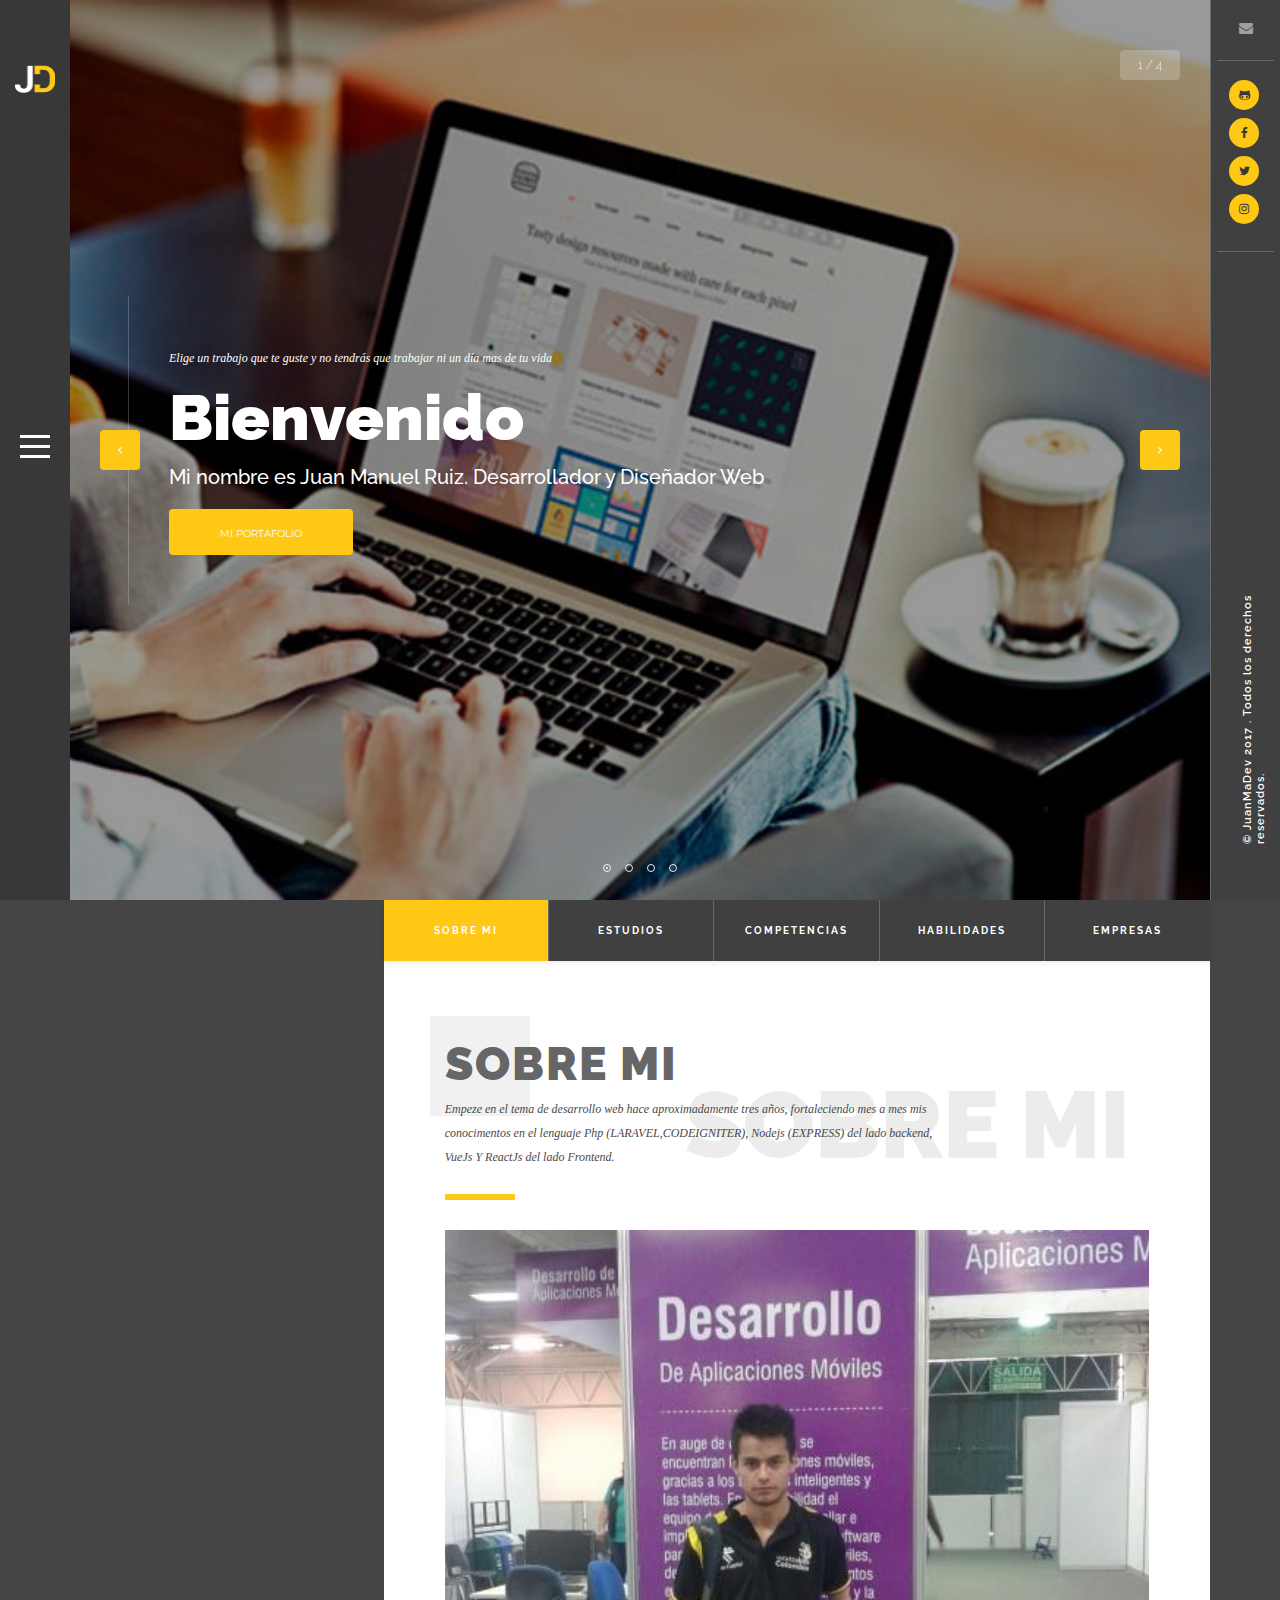
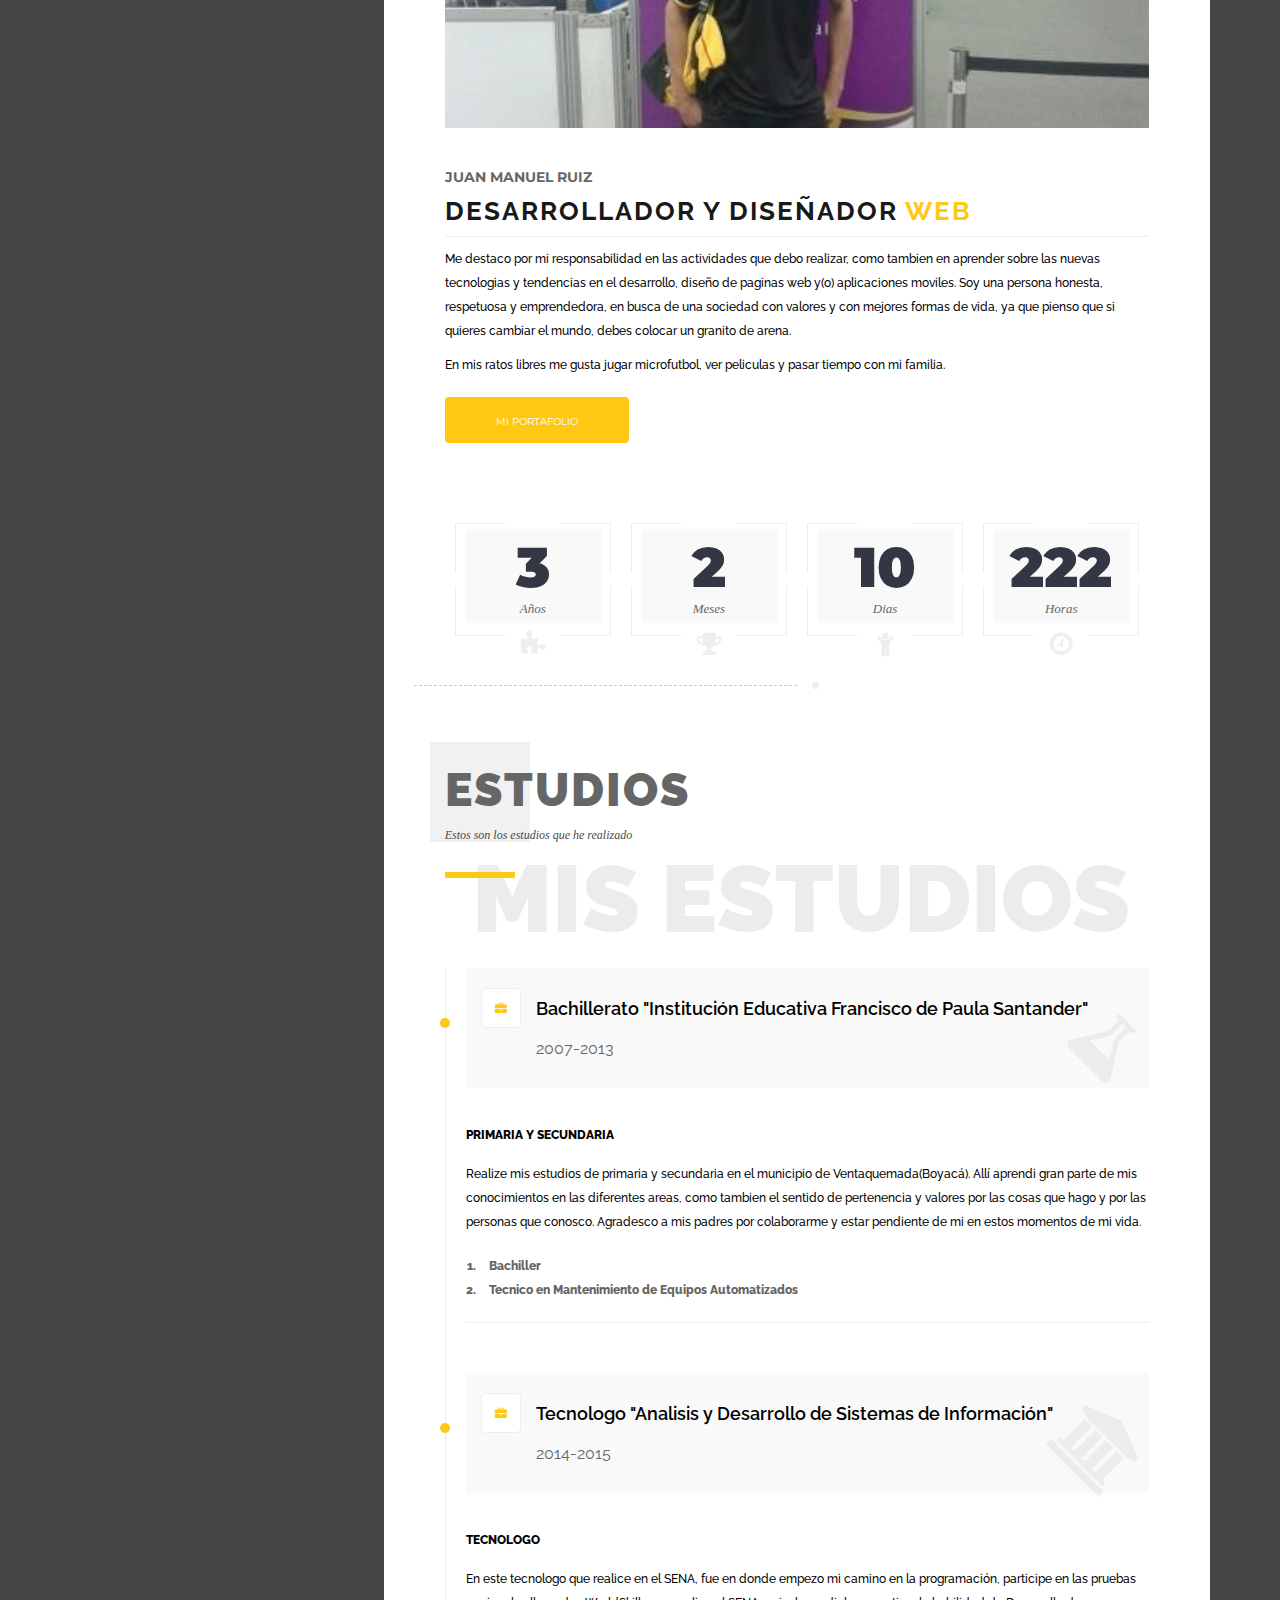
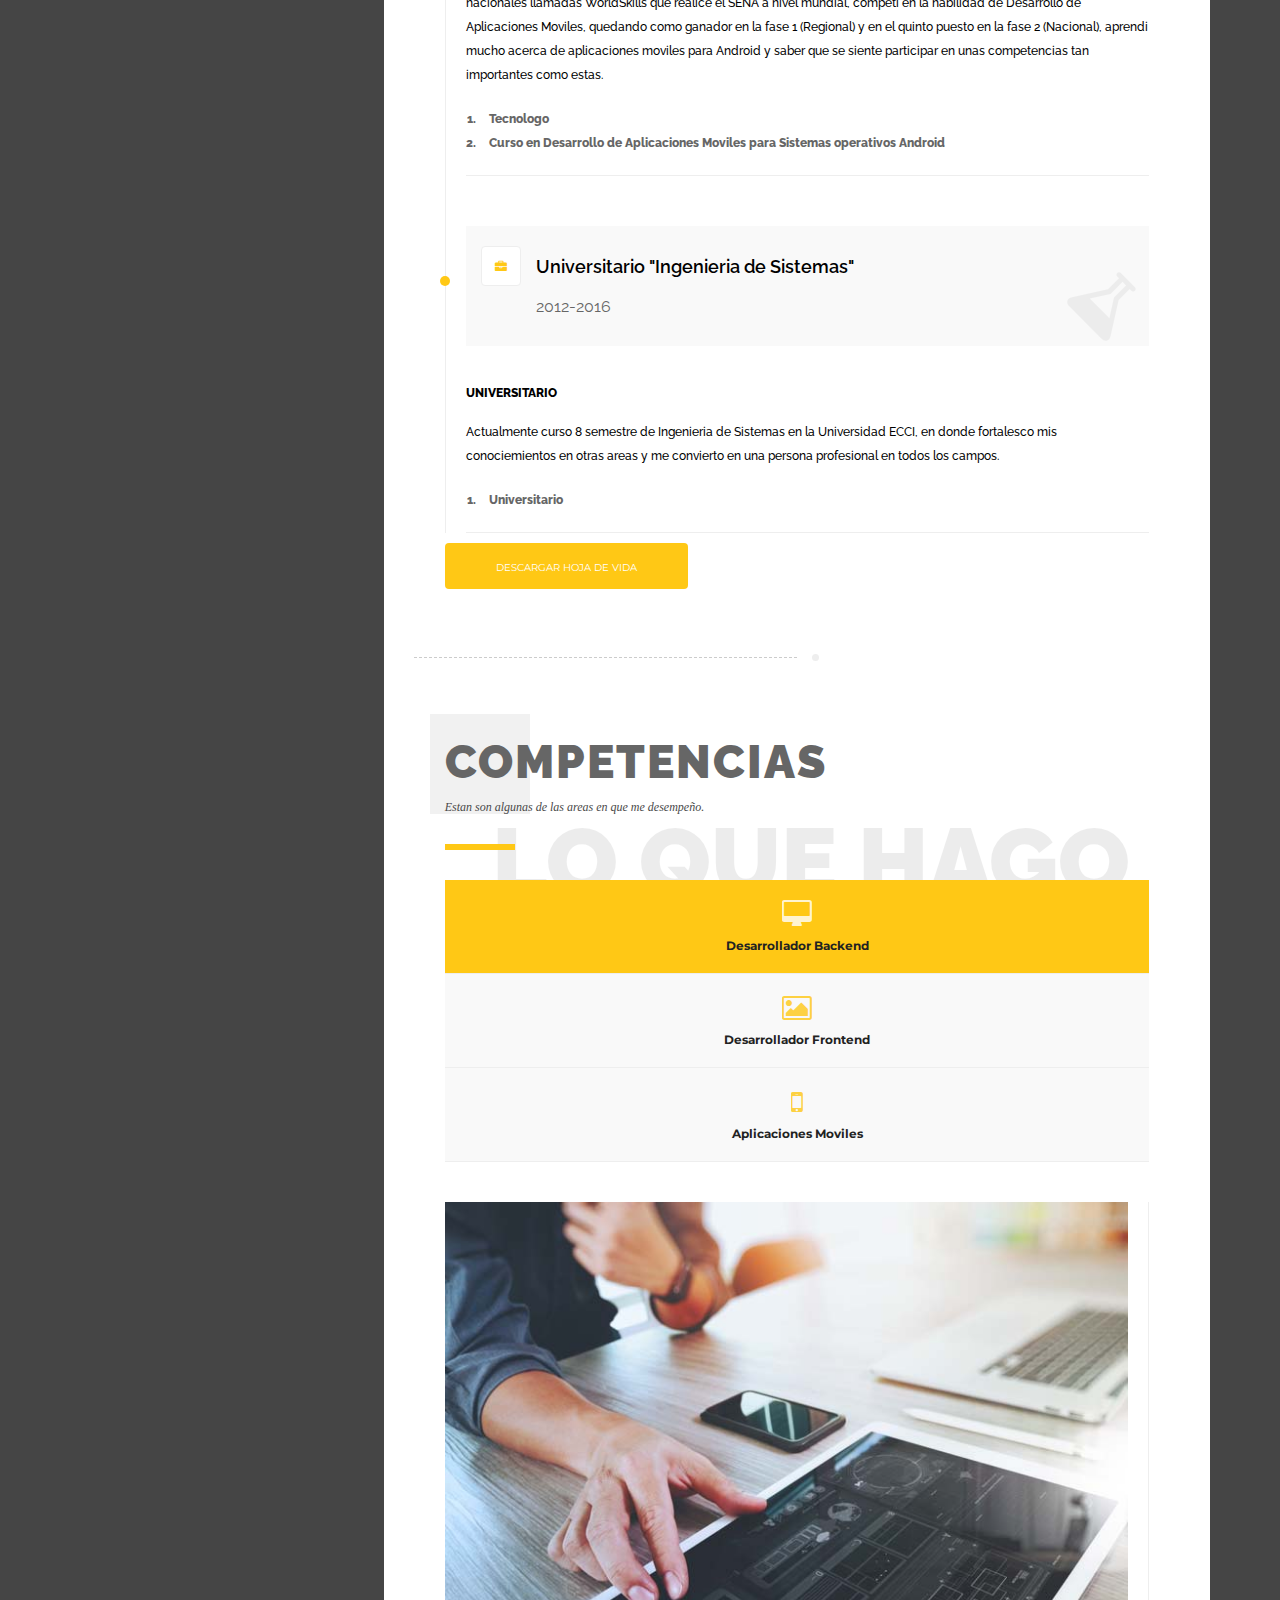
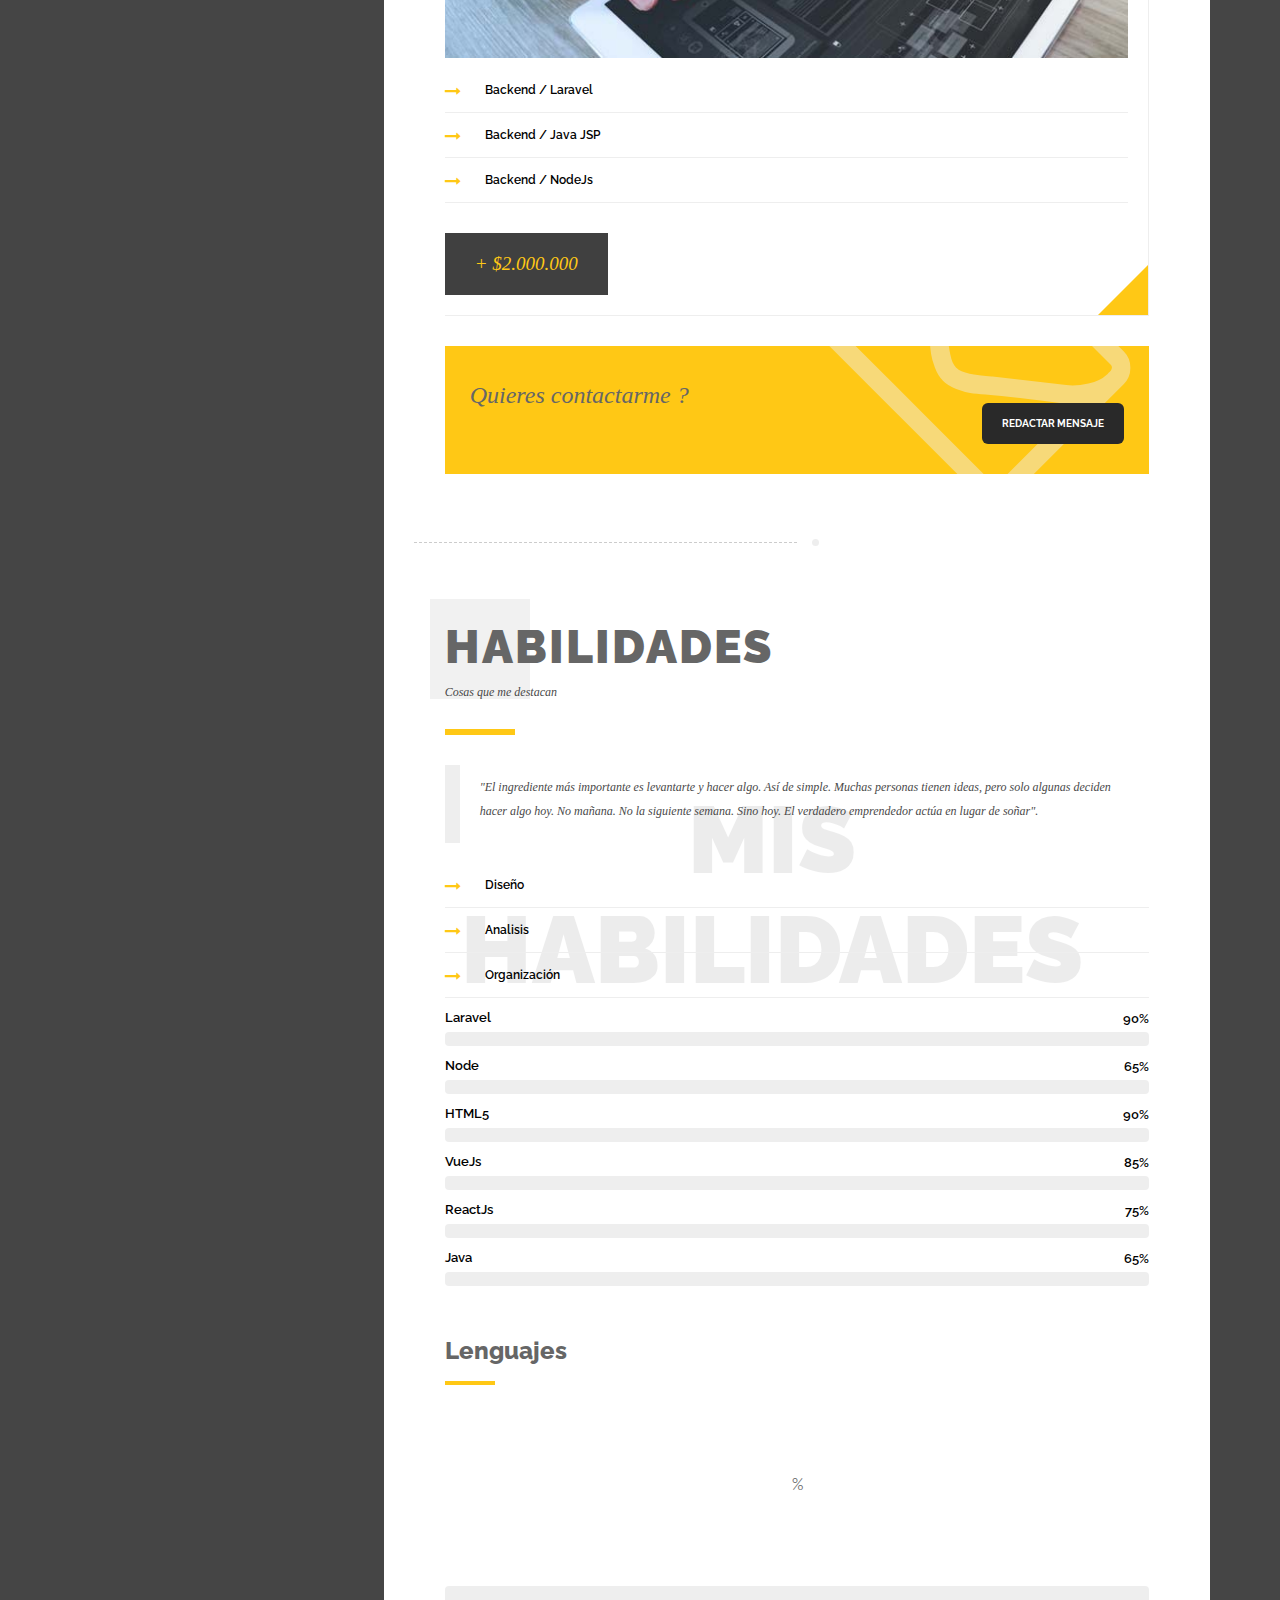
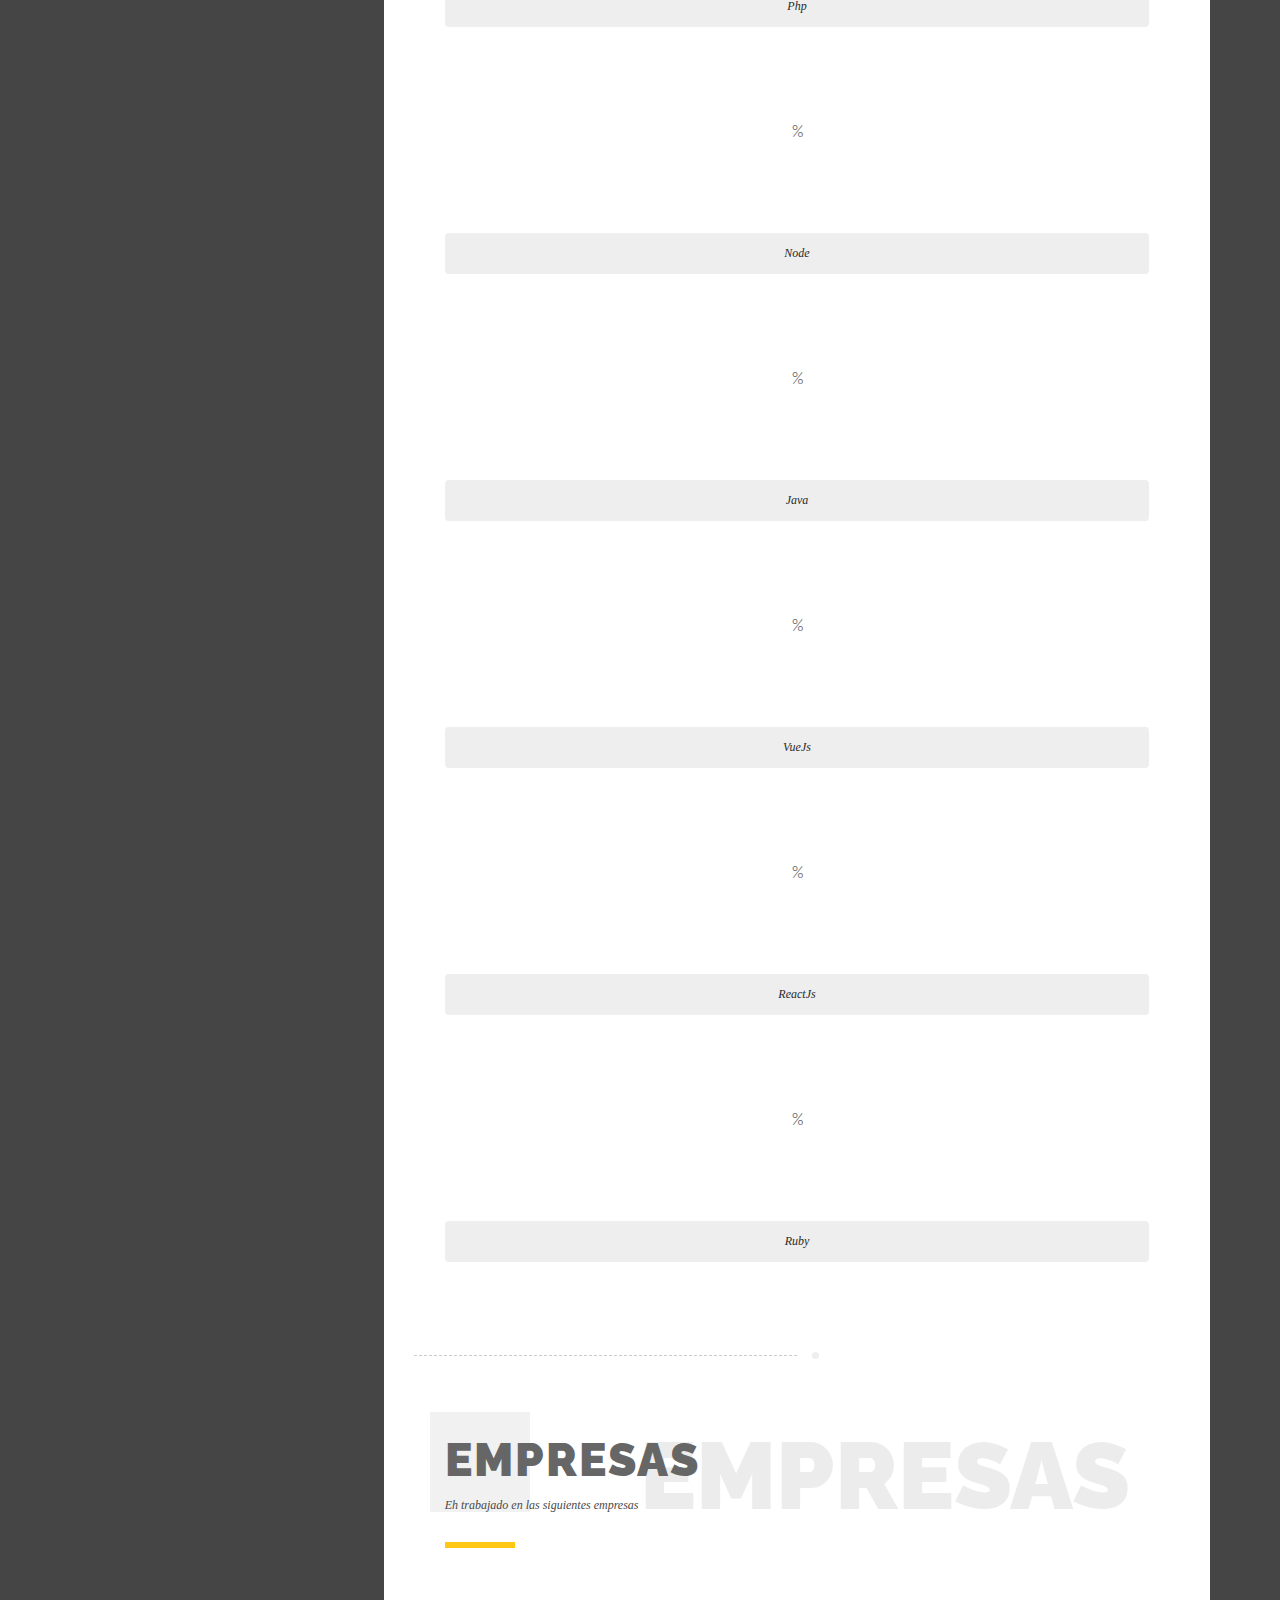
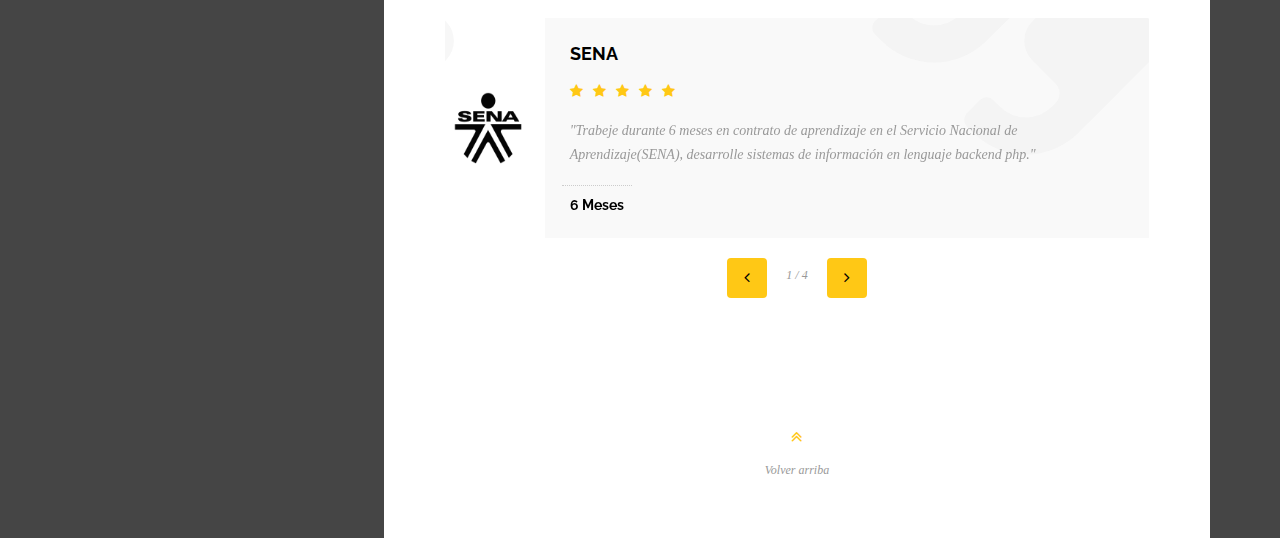
==== index.html @ 74b96220 "projects add" ====
<!DOCTYPE HTML>
<html lang="en">
    <head>
        <meta charset="UTF-8">
        <title>JuanMaDev - Developer Junior</title>
        <meta name="viewport" content="width=device-width, initial-scale=1.0, minimum-scale=1.0, maximum-scale=1.0, user-scalable=no">
        <meta name="robots" content="index, follow"/>
        <meta name="keywords" content=""/>
        <meta name="description" content=""/>
        <!--=============== css  ===============-->
        <link type="text/css" rel="stylesheet" href="css/reset.css">
        <link type="text/css" rel="stylesheet" href="css/plugins.css">
        <link type="text/css" rel="stylesheet" href="css/style.css">
        <link type="text/css" rel="stylesheet" href="css/color.css">
        <link type="text/css" rel="stylesheet" href="css/yourstyle.css">
        <!--=============== favicons ===============-->
        <link rel="shortcut icon" href="images/favicon.ico">
    </head>
    <body>
        <!--================= loader ================-->
        <div class="loader-holder">
            <div class="loader-inner loader-vis">
                <div class="loader"></div>
            </div>
        </div>
        <!--================= loader end ================-->
        <!--================= main start ================-->
        <div id="main">
            <!--================= Header ================-->
            <header class="main-header">
                <a href="index.html" class="logo-holder"><img src="images/icono.png" alt=""></a>
                <!-- info-button -->
                <div class="nav-button" id="open-button">
                    <span class="menu-global menu-top"></span>
                    <span class="menu-global menu-middle"></span>
                    <span class="menu-global menu-bottom"></span>
                </div>
            </header>
            <!-- End header -->
            <!--================= menu ================-->
            <div class="menu-wrap">
                <div class="menu-inner">
                    <!-- menu logo-->
                    <a href="index.html" class="menu-logo"><img src="images/juandev.png" alt=""></a>
                    <!-- menu logo end -->
                    <div class="hid-men-wrap   alt">
                        <div id="hid-men">
                            <ul class="menu">
                                <li><a href="#">Inicio</a></li>
                                <li><a href="portfolio.html">Portafolio</a></li>
                                <li><a href="contact.html">Contactame</a></li>
                            </ul>
                        </div>
                    </div>
                </div>
                <div class="morph-shape" id="morph-shape" data-morph-open="M-7.312,0H15c0,0,66,113.339,66,399.5C81,664.006,15,800,15,800H-7.312V0z;M-7.312,0H100c0,0,0,113.839,0,400c0,264.506,0,400,0,400H-7.312V0z">
                    <svg xmlns="http://www.w3.org/2000/svg" width="100%" height="100%" viewBox="0 0 100 800" preserveAspectRatio="none">
                        <path d="M-7.312,0H0c0,0,0,113.839,0,400c0,264.506,0,400,0,400h-7.312V0z"/>
                    </svg>
                </div>
            </div>
            <!--menu end-->
            <!-- Hero section   -->
            <div class="hero-wrap fl-wrap full-height">
                <!-- hero-wrap-image-slider-holder  end -->
                <div class="hero-slider-holder fl-wrap full-height">
                    <div class="num-holder3"></div>
                    <!-- hero-wrap-image-slider  -->
                    <div class="hero-slider fscs fl-wrap full-height">
                        <!-- item  -->
                        <div class="item fl-wrap full-height">
                            <div class="bg"  data-bg="images/folio/10.jpg"></div>
                            <div class="overlay"></div>
                            <div class="hero-wrap-item left-her alt">
                                <div class="container">
                                    <div class="fl-wrap section-entry">
                                        <p>Elige un trabajo que te guste y no tendrás que trabajar ni un día mas de tu vida</p>
                                        <h2>Bienvenido  </h2>
                                        <h3>Mi nombre es Juan Manuel Ruiz. Desarrollador y Diseñador Web</h3>
                                        <a href="portfolio.html" class="btn hide-icon"  ><i class="fa fa-eye"></i><span>Mi Portafolio</span></a>
                                    </div>
                                </div>
                            </div>
                        </div>
                        <!-- item  end-->
                        <!-- item  -->
                        <div class="item fl-wrap full-height">
                            <div class="bg"  data-bg="images/folio/7.jpg"></div>
                            <div class="overlay"></div>
                            <div class="hero-wrap-item right-her alt">
                                <div class="container">
                                    <div class="fl-wrap section-entry">
                                        <p>Creo honestamente que es mucho mejor fallar en algo que amas que tener éxito en algo que odias</p>
                                        <h2>Desarrollador Backend  </h2>
                                        <h3>Lenguaje PHP</h3>
                                        <a href="portfolio.html" class="btn hide-icon"  ><i class="fa fa-eye"></i><span>My Portfolio</span></a>
                                    </div>
                                </div>
                            </div>
                        </div>
                        <!-- item  end-->
                        <!-- item  -->
                        <div class="item fl-wrap full-height">
                            <div class="bg"  data-bg="images/folio/11.jpg"></div>
                            <div class="overlay"></div>
                            <div class="hero-wrap-item left-her alt">
                                <div class="container">
                                    <div class="fl-wrap section-entry">
                                        <p>Está bien celebrar el éxito pero es más importante prestar atención a las lecciones del fracaso</p>
                                        <h2>Desarrollador Frontend  </h2>
                                        <h3>Css3 , Bootstrap , Materialize , Gulp , JavaScript , AngujarJs</h3>
                                        <a href="portfolio.html" class="btn hide-icon"  ><i class="fa fa-eye"></i><span>My Portfolio</span></a>
                                    </div>
                                </div>
                            </div>
                        </div>
                        <!-- item  end-->
                        <!-- item  -->
                        <div class="item fl-wrap full-height">
                            <div class="bg"  data-bg="images/folio/8.jpg"></div>
                            <div class="overlay"></div>
                            <div class="hero-wrap-item right-her alt">
                                <div class="container">
                                    <div class="fl-wrap section-entry">
                                        <p>Cuando todo parezca ir en tu contra, recuerda que el avión despega contra el viento</p>
                                        <h2>Aplicaciones Moviles  </h2>
                                        <h3>Aplicaciones Nativas para Android</h3>
                                        <a href="portfolio.html" class="btn hide-icon"  ><i class="fa fa-eye"></i><span>My Portfolio</span></a>
                                    </div>
                                </div>
                            </div>
                        </div>
                        <!-- item  end-->
                    </div>
                    <!-- hero-wrap-image-slider  end -->
                    <!--  navigation -->
                    <div class="customNavigation gals">
                        <a class="prev-slide transition"> <i class="fa fa-angle-left"></i></a>
                        <a class="next-slide transition"><i class="fa fa-angle-right"></i></a>
                    </div>
                    <!--  navigation end-->
                </div>
                <!-- hero-wrap-image-slider-holder  end -->
            </div>
            <!-- Hero section   end -->
            <!-- fixed column  -->
            <div class="fixed-column">
                <div class="column-image fl-wrap full-height">
                    <div class="bg bg-scroll" ></div>
                    <div class="overlay"></div>
                </div>
                <div class="bg-title alt"><span></span></div>
                <div class="progress-bar-wrap">
                    <div class="progress-bar"></div>
                </div>
            </div>
            <!-- fixed column  end -->
            <!-- column-wrap  -->
            <div class="column-wrap scroll-content">
                <!--=============== content ===============-->
                <!-- scroll page navigation -->
                <div class="scroll-nav-holder fl-wrap">
                    <nav class="scroll-nav fl-wrap">
                        <ul>
                            <li><a class="scroll-link fbgs" href="#sec2" data-bgscr="images/services/1.jpg" data-bgtex="Sobre "><span>Sobre Mi</span></a></li>
                            <li><a class="scroll-link" href="#sec4" data-bgscr="images/services/2.jpg" data-bgtex="Estudios"><span>Estudios</span></a></li>
                            <li><a class="scroll-link" href="#sec5" data-bgscr="images/services/3.jpg" data-bgtex="Competencias"><span>Competencias</span></a></li>
                            <li><a class="scroll-link" href="#sec6" data-bgscr="images/services/4.jpg" data-bgtex="Habilidades"><span>Habilidades</span></a></li>
                            <li><a class="scroll-link" href="#sec7" data-bgscr="images/folio/13.jpg" data-bgtex="Empresas"><span>Empresas</span></a></li>
                        </ul>
                    </nav>
                </div>
                <!-- scroll page navigation end -->
                <!-- content   -->
                <div class="content">
                    <!-- section-->
                    <section  id="sec2" data-scrollax-parent="true" class="scroll-con-sec   small-pad-sec">
                        <div class="container">
                            <div class="section-title">
                                <h2> Sobre Mi</h2>
                                <p>Empeze en el tema de desarrollo web hace aproximadamente tres años, fortaleciendo mes a mes mis conocimentos
                                    en el lenguaje Php (LARAVEL,CODEIGNITER), Nodejs (EXPRESS) del lado backend, VueJs Y ReactJs del lado Frontend. </p>
                                <div class="clearfix"></div>
                                <span class="bold-separator"></span>
                            </div>
                            <div class="fl-wrap abt-wrap">
                                <div class="row">
                                    <div class="col-md-6">
                                        <div class="box-item vis-det fl-wrap">
                                            <img src="images/juansena.jpg" class="respimg" alt="">
                                            <a data-src="images/juansena.jpg" class="image-popup"><i class="fa fa-search"></i></a>
                                        </div>
                                    </div>
                                    <div class="col-md-6">
                                        <h4 class="text-subtitle">Juan Manuel Ruiz</h4>
                                        <h3 class="text-title">Desarrollador y Diseñador <span>Web</span></h3>
                                        <p>Me destaco por mi responsabilidad en las actividades que debo realizar, como tambien en aprender sobre
                                            las nuevas tecnologias y tendencias en el desarrollo, diseño de paginas web y(o) aplicaciones moviles.
                                            Soy una persona honesta, respetuosa y emprendedora, en busca de una sociedad con valores y con
                                            mejores formas de vida, ya que pienso que si quieres cambiar el mundo, debes colocar un granito de arena.
                                        </p>
                                        <p>  En mis ratos libres me gusta jugar microfutbol, ver peliculas y pasar tiempo con mi familia.</p>
                                        <a href="portfolio.html" class="btn hide-icon"  ><i class="fa fa-eye"></i><span>Mi Portafolio</span></a>
                                    </div>
                                </div>
                            </div>
                        </div>
                        <div class="parallax-title right-pos" data-scrollax="properties: { translateY: '-350px' }">Sobre Mi</div>
                    </section>
                    <!-- section end -->
                    <!-- section facts -->
                    <section class="scroll-con-sec dec-sec">
                        <div class="container">
                            <div class="inline-facts-holder fl-wrap">
                                <!-- inline-facts -->
                                <div class="inline-facts">
                                    <div class="milestone-counter">
                                        <div class="stats animaper">
                                            <div class="num" data-content="3" data-num="3">3</div>
                                        </div>
                                    </div>
                                    <h6>Años</h6>
                                    <i class="fa fa-puzzle-piece" aria-hidden="true"></i>
                                </div>
                                <!-- inline-facts end -->
                                <!-- inline-facts  -->
                                <div class="inline-facts">
                                    <div class="milestone-counter">
                                        <div class="stats animaper">
                                            <div class="num" data-content="2" data-num="2">2</div>
                                        </div>
                                    </div>
                                    <h6>Meses</h6>
                                    <i class="fa fa-trophy" aria-hidden="true"></i>
                                </div>
                                <!-- inline-facts end -->
                                <!-- inline-facts  -->
                                <div class="inline-facts">
                                    <div class="milestone-counter">
                                        <div class="stats animaper">
                                            <div class="num" data-content="10" data-num="10">10</div>
                                        </div>
                                    </div>
                                    <h6>Dias</h6>
                                    <i class="fa fa-child" aria-hidden="true"></i>
                                </div>
                                <!-- inline-facts end -->
                                <!-- inline-facts  -->
                                <div class="inline-facts">
                                    <div class="milestone-counter">
                                        <div class="stats animaper">
                                            <div class="num" data-content="222" data-num="222">222</div>
                                        </div>
                                    </div>
                                    <h6>Horas</h6>
                                    <i class="fa fa-clock-o" aria-hidden="true"></i>
                                </div>
                                <!-- inline-facts end -->
                            </div>
                        </div>
                        <!-- container end  -->
                    </section>
                    <!-- section end -->
                    <!--=============== section resume  ===============-->
                    <section data-scrollax-parent="true"  id="sec4" class="scroll-con-sec dec-sec">
                        <div class="container">
                            <div class="section-title">
                                <h2>Estudios</h2>
                                <p>Estos son los estudios que he realizado</p>
                                <div class="clearfix"></div>
                                <span class="bold-separator"></span>
                            </div>
                            <div class="custom-inner-holder">
                                <!-- 1 -->
                                <div class="custom-inner">
                                    <div class="row">
                                        <div class="col-md-4">
                                            <div class="resum-header workres">
                                                <i class="fa fa-briefcase"></i>
                                                <h3> Bachillerato "Instituci&oacute;n Educativa Francisco de Paula Santander"</h3>
                                                <span>  2007-2013 </span>
                                            </div>
                                        </div>
                                        <div class="col-md-8">
                                            <h4>Primaria y Secundaria</h4>
                                            <p>Realize mis estudios de primaria y secundaria en el municipio de Ventaquemada(Boyac&aacute;). All&iacute; aprendi
                                                gran parte de mis conocimientos en las diferentes areas, como tambien el sentido de pertenencia y valores
                                                por las cosas que hago y por las personas que conosco. Agradesco a mis padres por colaborarme y estar pendiente de mi en estos
                                                momentos de mi vida.</p>
                                            <ul>
                                                <li>Bachiller</li>
                                                <li>Tecnico en Mantenimiento de Equipos Automatizados</li>
                                            </ul>
                                            <span class="custom-inner-dec"></span>
                                        </div>
                                    </div>
                                </div>
                                <!-- 1 -->
                                <!-- 2 -->
                                <div class="custom-inner">
                                    <div class="row">
                                        <div class="col-md-4">
                                            <div class="resum-header educ">
                                                <i class="fa fa-briefcase"></i>
                                                <h3> Tecnologo "Analisis y Desarrollo de Sistemas de Informaci&oacute;n"</h3>
                                                <span>  2014-2015 </span>
                                            </div>
                                        </div>
                                        <div class="col-md-8">
                                            <h4>Tecnologo</h4>
                                            <p>En este tecnologo que realice en el SENA, fue en donde empezo mi camino en la programaci&oacute;n,
                                                participe en las pruebas nacionales llamadas WorldSkills que realice el SENA a nivel mundial,
                                                competi en la habilidad de Desarrollo de Aplicaciones Moviles, quedando como ganador en la fase 1 (Regional)
                                                y en el quinto puesto en la fase 2 (Nacional), aprendi mucho acerca de aplicaciones moviles para Android y saber
                                                que se siente participar en unas competencias tan importantes como estas.
                                                </p>
                                            <ul>
                                                <li>Tecnologo</li>
                                                <li>Curso en Desarrollo de Aplicaciones Moviles para Sistemas operativos Android</li>
                                            </ul>
                                            <span class="custom-inner-dec"></span>
                                        </div>
                                    </div>
                                </div>
                                <!-- 2 end -->
                                <!-- 3 -->
                                <div class="custom-inner">
                                    <div class="row">
                                        <div class="col-md-4">
                                            <div class="resum-header workres">
                                                <i class="fa fa-briefcase"></i>
                                                <h3> Universitario "Ingenieria de Sistemas"</h3>
                                                <span>  2012-2016 </span>
                                            </div>
                                        </div>
                                        <div class="col-md-8">
                                            <h4>Universitario</h4>
                                            <p>Actualmente curso 8 semestre de Ingenieria de Sistemas en la Universidad ECCI, en donde fortalesco mis conociemientos
                                                en otras areas y me convierto en una persona profesional en todos los campos.</p>
                                            <ul>
                                                <li>Universitario</li>
                                            </ul>
                                            <span class="custom-inner-dec"></span>
                                        </div>
                                    </div>
                                </div>
                                <!-- 3 end -->
                            </div>
                            <a href="#" class="btn hide-icon"><i class="fa fa-file-pdf-o"></i><span>Descargar Hoja de Vida</span></a>
                        </div>
                        <div class="parallax-title right-pos" data-scrollax="properties: { translateY: '-350px' }">Mis Estudios</div>
                    </section>
                    <!-- section end -->
                    <!-- section-->
                    <section   id="sec5" data-scrollax-parent="true" class="scroll-con-sec dec-sec">
                        <div class="sec-dec right-rot"></div>
                        <div class="container">
                            <div class="section-title">
                                <h2>Competencias</h2>
                                <p>Estan son algunas de las areas en que me desempe&ntilde;o.</p>
                                <div class="clearfix"></div>
                                <span class="bold-separator"></span>
                            </div>
                            <div class="fl-wrap serv-wrap">
                                <div class="row">
                                    <div class="col-md-3">
                                        <ul class="tabs sl-tabs">
                                            <li class="tab-link current" data-tab="tab-1">
                                                <div class="tb-item">
                                                    <i class="fa fa-desktop"></i>
                                                    <h3> Desarrollador Backend</h3>
                                                </div>
                                            </li>
                                            <li class="tab-link" data-tab="tab-2">
                                                <div class="tb-item">
                                                    <i class="fa fa-picture-o"></i>
                                                    <h3> Desarrollador Frontend</h3>
                                                </div>
                                            </li>
                                            <li class="tab-link" data-tab="tab-3">
                                                <div class="tb-item">
                                                    <i class="fa fa-mobile"></i>
                                                    <h3> Aplicaciones Moviles</h3>
                                                </div>
                                            </li>
                                        </ul>
                                    </div>
                                    <div class="col-md-9">
                                        <!-- tab1 -->
                                        <div id="tab-1" class="tab-content current">
                                            <div class="row">
                                                <div class="col-md-7">
                                                    <div class="box-item vis-det fl-wrap">
                                                        <img src="images/services/4.jpg" class="respimg" alt="">
                                                        <a data-src="images/services/4.jpg" class="image-popup"><i class="fa fa-search"></i></a>
                                                    </div>
                                                </div>
                                                <div class="col-md-5">
                                                    <ul class="dec-list">
                                                        <li> Backend / Laravel</li>
                                                        <li> Backend / Java JSP</li>
                                                        <li> Backend / NodeJs</li>
                                                    </ul>
                                                    <span class="price">+ $2.000.000</span>
                                                </div>
                                            </div>
                                        </div>
                                        <!-- tab1 end -->
                                        <!-- tab2 -->
                                        <div id="tab-2" class="tab-content">
                                            <div class="row">
                                                <div class="col-md-7">
                                                    <div class="box-item vis-det fl-wrap">
                                                        <img src="images/services/2.jpg" class="respimg" alt="">
                                                        <a data-src="images/services/2.jpg" class="image-popup"><i class="fa fa-search"></i></a>
                                                    </div>
                                                </div>
                                                <div class="col-md-5">
                                                    <ul class="dec-list">
                                                        <li>Frontend / Css3</li>
                                                        <li>Frontend / Html5</li>
                                                        <li>Frontend / Bootstrap y Materialize</li>
                                                        <li>Frontend / VueJs , ReactJs, Javascript y jquery</li>
                                                    </ul>
                                                    <span class="price">+ $2.000.000</span>
                                                </div>
                                            </div>
                                        </div>
                                        <!-- tab2 end -->
                                        <!-- tab3-->
                                        <div id="tab-3" class="tab-content">
                                            <div class="row">
                                                <div class="col-md-7">
                                                    <div class="box-item vis-det fl-wrap">
                                                        <img src="images/services/3.jpg" class="respimg" alt="">
                                                        <a data-src="images/services/3.jpg" class="image-popup"><i class="fa fa-search"></i></a>
                                                    </div>
                                                </div>
                                                <div class="col-md-5">
                                                    <ul class="dec-list">
                                                        <li> Aplicaciones Moviles / Android</li>
                                                        <li> Aplicaciones Moviles / React-Native</li>
                                                    </ul>
                                                    <span class="price">+ $2.000.000</span>
                                                </div>
                                            </div>
                                        </div>
                                        <!-- tab3 end -->
                                    </div>
                                </div>
                            </div>
                        </div>
                        <div class="clearfix"></div>
                        <div class="container">
                            <div class="order-wrap fl-wrap color-bg">
                                <div class="row">
                                    <div class="col-md-8">
                                        <h4>Quieres contactarme ?</h4>
                                    </div>
                                    <div class="col-md-4">
                                        <a href="contact.html" class="ord-link">Redactar Mensaje</a>
                                    </div>
                                </div>
                            </div>
                        </div>
                        <div class="parallax-title right-pos" data-scrollax="properties: { translateY: '-350px' }">Lo que hago</div>
                    </section>
                    <!-- section end -->
                    <!-- section-->
                    <section  id="sec6" data-scrollax-parent="true" class="scroll-con-sec  dec-sec">
                        <div class="container">
                            <div class="section-title">
                                <h2>Habilidades</h2>
                                <p>Cosas que me destacan</p>
                                <div class="clearfix"></div>
                                <span class="bold-separator"></span>
                            </div>
                            <div class="skills-wrap">
                                <div class="row">
                                    <div class="col-md-6">
                                        <blockquote>
                                            <p> "El ingrediente m&aacute;s importante es levantarte y hacer algo. As&iacute; de simple.
                                                Muchas personas tienen ideas, pero solo algunas deciden hacer algo hoy.
                                                No ma&ntilde;ana. No la siguiente semana. Sino hoy. El verdadero emprendedor
                                                act&uacute;a en lugar de soñar".   </p>
                                        </blockquote>
                                        <ul class="dec-list">
                                            <li>  Dise&ntilde;o</li>
                                            <li>  Analisis</li>
                                            <li>  Organizaci&oacute;n</li>
                                        </ul>
                                    </div>
                                    <div class="col-md-6">
                                        <div class="fl-wrap">
                                            <div class="skillbar-box animaper">
                                                <!-- skill 1-->
                                                <div class="custom-skillbar-title"><span>Laravel</span></div>
                                                <div class="skill-bar-percent">90%</div>
                                                <div class="skillbar-bg" data-percent="90%">
                                                    <div class="custom-skillbar"></div>
                                                </div>
                                                <!-- skill 2-->
                                                <div class="custom-skillbar-title"><span>Node</span></div>
                                                <div class="skill-bar-percent">65%</div>
                                                <div class="skillbar-bg" data-percent="65%">
                                                    <div class="custom-skillbar"></div>
                                                </div>
                                                <!-- skill 3-->
                                                <div class="custom-skillbar-title"><span>HTML5</span></div>
                                                <div class="skill-bar-percent">90%</div>
                                                <div class="skillbar-bg" data-percent="90%">
                                                    <div class="custom-skillbar"></div>
                                                </div>
                                                <!-- skill 1-->
                                                <div class="custom-skillbar-title"><span>VueJs</span></div>
                                                <div class="skill-bar-percent">85%</div>
                                                <div class="skillbar-bg" data-percent="85%">
                                                    <div class="custom-skillbar"></div>
                                                </div>
                                                <!-- skill 2-->
                                                <div class="custom-skillbar-title"><span>ReactJs</span></div>
                                                <div class="skill-bar-percent">75%</div>
                                                <div class="skillbar-bg" data-percent="75%">
                                                    <div class="custom-skillbar"></div>
                                                </div>
                                                <!-- skill 3-->
                                                <div class="custom-skillbar-title"><span>Java</span></div>
                                                <div class="skill-bar-percent">65%</div>
                                                <div class="skillbar-bg" data-percent="65%">
                                                    <div class="custom-skillbar"></div>
                                                </div>
                                            </div>
                                        </div>
                                    </div>
                                </div>
                            </div>
                            <div class="row">
                                <div class="col-md-2">
                                    <h4 class="bold-title">Lenguajes</h4>
                                </div>
                                <div class="col-md-10">
                                    <div class="piechart-holder animaper">
                                        <div class="row">
                                            <!-- 1  -->
                                            <div class="piechart col-md-4" >
                                                <span class="chart" data-percent="90">
                                                <span class="percent"></span>
                                                </span>
                                                <div class="clearfix"></div>
                                                <div class="skills-description">
                                                    <h4>Php</h4>
                                                </div>
                                            </div>
                                            <!-- 1 end -->
                                            <!-- 2  -->
                                            <div class="piechart col-md-4">
                                                <span class="chart" data-percent="65">
                                                <span class="percent"></span>
                                                </span>
                                                <div class="clearfix"></div>
                                                <div class="skills-description">
                                                    <h4>Node</h4>
                                                </div>
                                            </div>
                                            <!-- 2 end  -->
                                            <!-- 3  -->
                                            <div class="piechart col-md-4">
                                                <span class="chart" data-percent="50">
                                                <span class="percent"></span>
                                                </span>
                                                <div class="clearfix"></div>
                                                <div class="skills-description">
                                                    <h4>Java</h4>
                                                </div>
                                            </div>
                                            <!-- 3  end-->

                                            <!-- 1  -->
                                            <div class="piechart col-md-4" >
                                                <span class="chart" data-percent="90">
                                                <span class="percent"></span>
                                                </span>
                                                <div class="clearfix"></div>
                                                <div class="skills-description">
                                                    <h4>VueJs</h4>
                                                </div>
                                            </div>
                                            <!-- 1 end -->
                                            <!-- 2  -->
                                            <div class="piechart col-md-4">
                                                <span class="chart" data-percent="65">
                                                <span class="percent"></span>
                                                </span>
                                                <div class="clearfix"></div>
                                                <div class="skills-description">
                                                    <h4>ReactJs</h4>
                                                </div>
                                            </div>
                                            <!-- 2 end  -->
                                            <!-- 3  -->
                                            <div class="piechart col-md-4">
                                                <span class="chart" data-percent="50">
                                                <span class="percent"></span>
                                                </span>
                                                <div class="clearfix"></div>
                                                <div class="skills-description">
                                                    <h4>Ruby</h4>
                                                </div>
                                            </div>
                                            <!-- 3  end-->
                                        </div>
                                    </div>
                                </div>
                            </div>
                        </div>
                        <div class="parallax-title right-pos" data-scrollax="properties: { translateY: '-350px' }">Mis Habilidades</div>
                    </section>
                    <!-- section end -->
                    <!-- section  -->
                    <section  id="sec7" data-scrollax-parent="true" class="scroll-con-sec">
                        <div class="container">
                            <div class="section-title">
                                <h2>Empresas</h2>
                                <p>Eh trabajado en las siguientes empresas</p>
                                <div class="clearfix"></div>
                                <span class="bold-separator"></span>
                            </div>
                            <div class="testimonials-slider-holder fl-wrap">
                                <div class="testimonials-slider owl-carousel">
                                    <!-- item-->
                                    <div class="item">
                                        <div class="testi-item">
                                            <div class="testi-image">
                                                <img src="images/logoSena.png" alt="">
                                            </div>
                                            <div class="testi-text fl-wrap">
                                                <h3>SENA</h3>
                                                <ul class="star-rating">
                                                    <li><i class="fa fa-star"></i></li>
                                                    <li><i class="fa fa-star"></i></li>
                                                    <li><i class="fa fa-star"></i></li>
                                                    <li><i class="fa fa-star"></i></li>
                                                    <li><i class="fa fa-star"></i></li>
                                                </ul>
                                                <p> "Trabeje durante 6 meses en contrato de aprendizaje en el
                                                  Servicio Nacional de Aprendizaje(SENA), desarrolle sistemas de
                                                  información en lenguaje backend php."</p>
                                                <a href="#" class="testim-link">6 Meses</a>
                                            </div>
                                        </div>
                                    </div>
                                    <!-- item end-->
                                    <!-- item-->
                                    <div class="item">
                                        <div class="testi-item">
                                            <div class="testi-image">
                                                <img src="images/maxcorp.png" alt="">
                                            </div>
                                            <div class="testi-text fl-wrap">
                                                <h3>Maxcorp</h3>
                                                <ul class="star-rating">
                                                    <li><i class="fa fa-star"></i></li>
                                                    <li><i class="fa fa-star"></i></li>
                                                    <li><i class="fa fa-star"></i></li>
                                                    <li><i class="fa fa-star"></i></li>
                                                    <li><i class="fa fa-star"></i></li>
                                                </ul>
                                                <p> "Trabaje 12 meses en esta empresa de publicidad web, en donde
                                                    recibi grandes aportes en mi vida laboral y profesional,
                                                    desarrollo de paginas web en Laravel(Php) y VueJs(frontend). "</p>
                                                <a href="#" class="testim-link">12 Meses</a>
                                            </div>
                                        </div>
                                    </div>
                                    <!-- item end-->
                                    <!-- item-->
                                    <div class="item">
                                        <div class="testi-item">
                                            <div class="testi-image">
                                                <img src="images/ekoomedia.png" alt="">
                                            </div>
                                            <div class="testi-text fl-wrap">
                                                <h3>Ekoomedia</h3>
                                                <ul class="star-rating">
                                                    <li><i class="fa fa-star"></i></li>
                                                    <li><i class="fa fa-star"></i></li>
                                                    <li><i class="fa fa-star"></i></li>
                                                    <li><i class="fa fa-star"></i></li>
                                                    <li><i class="fa fa-star"></i></li>
                                                </ul>
                                                <p> "Trabaje 3 meses en esta empresa de arquitectura, desarrollo
                                                  de paginas web en reactJs(frontend). "</p>
                                                <a href="#" class="testim-link">Actualmente 10 meses</a>
                                            </div>
                                        </div>
                                    </div>
                                    <!-- item end-->
                                    <!-- item-->
                                    <div class="item">
                                        <div class="testi-item">
                                            <div class="testi-image">
                                                <img src="images/guarumo.png" alt="">
                                            </div>
                                            <div class="testi-text fl-wrap">
                                                <h3>Guarumo</h3>
                                                <ul class="star-rating">
                                                    <li><i class="fa fa-star"></i></li>
                                                    <li><i class="fa fa-star"></i></li>
                                                    <li><i class="fa fa-star"></i></li>
                                                    <li><i class="fa fa-star"></i></li>
                                                    <li><i class="fa fa-star"></i></li>
                                                </ul>
                                                <p> "Trabajo actualmente en esta empresa de
                                                  desarrollo web, desarrollo
                                                  de paginas web en Codeigniter(Php). "</p>
                                                <a href="#" class="testim-link">Actualmente 3 meses</a>
                                            </div>
                                        </div>
                                    </div>
                                    <!-- item end-->
                                </div>
                                <div class="customNavigation">
                                    <a class="next-slide transition"><i class="fa fa-angle-right"></i></a>
                                    <a class="prev-slide transition"><i class="fa fa-angle-left"></i></a>
                                </div>
                                <div class="teti-counter"></div>
                            </div>
                        </div>
                        <!-- parallax-title-->
                        <div class="parallax-title right-pos" data-scrollax="properties: { translateY: '-350px' }">Empresas</div>
                        <!-- parallax-title end -->
                    </section>
                    <!-- section  end-->
                    <!--  to top  -->
                    <div class="small-sec fl-wrap">
                        <div class="to-top-wrap"><a class="to-top" href="#"> <i class="fa fa-angle-double-up"></i> Volver arriba</a></div>
                    </div>
                    <!-- to top end-->
                </div>
                <!-- content end -->
            </div>
            <!-- column-wrap end -->
            <!-- arrow nav -->
            <div class="arrowpagenav"></div>
            <!-- arrow nav end-->
            <!-- footer-->
            <footer class="main-footer">
                <a href="contact.html" class="mail-link"><i class="fa fa-envelope" aria-hidden="true"></i></a>
                <!-- header-social-->
                <div class="footer-social">
                    <ul >
                        <li><a href="https://www.github.com/JuanMa12" target="_blank" ><i class="fa fa-github-alt"></i></a></li>
                        <li><a href="https://www.facebook.com/juanmanuel.ruizruiz.52" target="_blank" ><i class="fa fa-facebook"></i></a></li>
                        <li><a href="https://twitter.com/JuanMaRuiz1204" target="_blank"><i class="fa fa-twitter"></i></a></li>
                        <li><a href="https://www.instagram.com/juanmaruiz12" target="_blank" ><i class="fa fa-instagram"></i></a></li>
                    </ul>
                </div>
                <!-- header-social end-->
                <div class="copyright">&#169; JuanMaDev 2017 .  Todos los derechos reservados.</div>
            </footer>
            <!-- footer end -->
            <!-- Share container  -->
            <div class="share-container  isShare"  data-share="['facebook','pinterest','googleplus','twitter','linkedin']"></div>
            <!-- Share container  end-->
        </div>

        <!-- Main end -->
        <!--=============== scripts  ===============-->
        <script type="text/javascript" src="js/jquery.min.js"></script>
        <script type="text/javascript" src="js/plugins.js"></script>
        <script type="text/javascript" src="js/scripts.js"></script>
    </body>
</html>
---- css/style.css ----
@charset "utf-8";
/*======================================
 [ -Main Stylesheet-
  Theme: Cooper
  Version: 1.0
  Last change: 12/11/2016 ]
  	+++Fonts +++
	++++Typography ++++
	++++General Styles++++
	++++Loader ++++
	++++Content Styles ++++
	++++Fixed-column++++
	++++Button++++
	++++Header++++
	++++Footer+++++
	++++Scroll nav +++++
	++++Section++++
	++++Home++++
	++++404++++
	++++Facts++++
	++++Resume ++++
	++++Services ++++
	++++Order++++
	++++Skills++++
	++++Testimonials++++
	++++Porfolio++++
	++++Video++++
	++++Contacts++++
	++++Map++++
	++++Blog++++
	++++Share++++
	++++Responsive++++
/*-------------Fonts---------------------------------------*/
@import url('https://fonts.googleapis.com/css?family=Montserrat:400,700|Raleway:300,400,500,600,700,700i,800,900&subset=latin-ext');
/*-------------General Style---------------------------------------*/
html{
	overflow-x:hidden !important;
	overflow-y:scroll !important;
	height:100%;
}
body{
	margin: 0;
	padding: 0;
	font-weight: 400;
	font-size: 12px;
	height:100%;
	text-align:center;
	background:#454545;
	color:#000;
	font-family: 'Raleway', sans-serif;
}
@-o-viewport {width: device-width;}
@-ms-viewport {width: device-width;}
@viewport {width: device-width;}
/*--------------Typography--------------------------------------*/
p {
    text-align: left;
    font-size: 12px;
    line-height: 24px;
    padding-bottom: 10px;
	font-weight:500;
}
blockquote {
	float:left;
	padding: 10px 20px;
	margin: 0 0 20px;
	font-size: 17.5px;
	border-left: 15px solid #eee;
}
blockquote p {
	font-family: Georgia, "Times New Roman", Times, serif;
	font-style:italic;
	color:#494949;
}
.text-subtitle {
	float:left;
	width:100%;
	position:relative;
	font-size:14px;
	font-weight:bold;
	font-family: 'Montserrat', sans-serif;
	text-transform:uppercase;
	color:#666;
	padding-bottom:10px;
	text-align:left;
}
.text-title {
	float:left;
	width:100%;
	position:relative;
	font-size:26px;
	font-weight:bold;
	letter-spacing:2px;
	color:#191919;
	text-transform:uppercase;
	text-align:left;
	padding-bottom:10px;
	border-bottom:1px solid #eee;
	margin-bottom:10px;
}
/*------ loader-------------------------------------------------*/
.loader-holder {
	 position:fixed;
	 width:50px;
	 height:50px;
	 top:50%;
	 left:50%;
	 margin-top:-20px;
	 margin-left:-20px;
	 z-index:150;
}
.loader-inner {
	top:0;
	left:0;
	position:absolute;
  	width: 50px;
  	height: 50px;
  	z-index:20;
	-webkit-transition: all 0.4s  ease-in-out;
	-moz-transition: all 0.4s ease-in-out;
	-o-transition: all 0.4s ease-in-out;
	-ms-transition: all 0.4s   ease-in-out;
	transition: all 0.4s  ease-in-out;
}
.loader {
	float:left;
	width: 50px;
	height: 50px;
	border-left:10px solid #404040;
	-webkit-animation: load8 1.1s infinite linear;
	animation: load8 1.1s infinite linear;
}
.loader , .loader:after {
	border-radius: 50%;
	width: 40px;
	height: 40px;
}
@-webkit-keyframes load8 {
  0% {
    -webkit-transform: rotate(0deg);
    transform: rotate(0deg);
  }
  100% {
    -webkit-transform: rotate(360deg);
    transform: rotate(360deg);
  }
}
@keyframes load8 {
  0% {
    -webkit-transform: rotate(0deg);
    transform: rotate(0deg);
  }
  100% {
    -webkit-transform: rotate(360deg);
    transform: rotate(360deg);
  }
}
/* ---------Content Styles--------------------------------------*/
#main{
	height:100%;
	width:100%;
	position:absolute;
	top:0;
	left:0;
	z-index:2;
	opacity:0;
}
.container{
	max-width: 1024px;
	width:92%;
	margin:0 auto;
	position: relative;
	z-index:5;
}
#wrapper {
	float:left;
	width:100%;
	position:relative;
	background:#fff;
}
.content {
	width:100%;
	position:relative;
	z-index:4;
	float:left;
	padding:0 30px;
	background:#fff;
}
.content.fscon {
	padding:0 70px;
}
.column-wrap {
	float:right;
	width:70%;
	position:relative;
	padding-right:70px;
}
.column-wrap #wrapper {
	padding:0 30px 60px 30px;
}
.fl-wrap {
	float:left;
	width:100%;
	position:relative;
}
.no-bg {
	background:none;
}
.full-height {
	height:100%;
}
.full-width-wrap {
	width:100%;
}
.bg {
	position:absolute;
	top:0;
	left:0;
	width:100%;
	height:100%;
	background-size: cover;
	background-attachment: scroll  ;
	background-position: center  ;
	background-repeat:repeat;
	background-origin: content-box;
}
.bg.par-elem {
	height:150%;
	top:-15%;
}
.full-height-parallax {
	position: absolute;
	top:0;
	left:0;
	width:100%;
	height:100%;
	overflow:hidden;
	z-index:2;
}
.respimg {
	width:100%;
	height:auto;
}
.overlay {
	position:absolute;
	top:0;
	left:0;
	width:100%;
	height:100%;
	background:#000;
	opacity:0.2;
}
.hero-wrap {
	position:relative;
	width:100%;
	overflow:hidden;
	height:100%;
	z-index:10;
}
.parallax-title {
	position:absolute;
	top:10%;
	z-index:1;
	font-size:94px;
	color:#000;
	opacity:0.07;
	text-transform:uppercase;
	font-weight:900;
}
.parallax-title.left-pos {
	left:0;
}
.parallax-title.right-pos {
	right:50px;
}
.no-padding {
	padding:0 !important;
}
.dec-list {
	float:left;
	width:100%;
}
.dec-list li {
	float:left;
	width:100%;
	text-align:left;
	position:relative;
	padding:15px 0 15px 40px;
	font-size:12px;
	border-bottom:1px solid #eee;
	font-weight:600;
}
.dec-list li span {
	color:#666;
}
.dec-list li:before {
    font-family: FontAwesome;
    font-style: normal;
    font-weight: normal;
    text-decoration: inherit;
	content: "\f178";
	position:absolute;
	top:15px;
	font-size:16px;
	left:0;
}
.cts-dot {
	display:none;
}
/*------ Fixed-column ------------------------------------------------*/
.fixed-column {
	position:fixed;
	top:0;
	left:0;
	width:30%;
	height:100%;
	padding-left:70px;
	z-index:4;
	-webkit-transform: translate3d(0,0,0);
	overflow:hidden;
}
.progress-bar-wrap {
	position:absolute;
	top:20px;
	left:100px;
	right:30px;
	height:20px;
	z-index:20;
}
.progress-bar-wrap:before {
	content:'';
	position:absolute;
	top:50%;
	left:0;
	width:100%;
	height:1px;
	background:rgba(255,255,255,0.51);
	z-index:1;
}
.progress-bar {
    position:    relative;
    height:      5px;
    width:       0%;
	border-radius:3px;
	z-index:2;
	top:8px;
}
.bg-title {
	position:absolute;
	bottom:-15%;
	left:45%;
	font-size:94px;
	width:100%;
	min-height:300px;
	text-transform:uppercase;
	font-weight:900;
	 -webkit-transform: rotate(-90deg);
    -moz-transform: rotate(-90deg);
    -o-transform: rotate(-90deg);
    -ms-transform: rotate(-90deg);
    transform: rotate(-90deg);
    -webkit-transform-origin: left top;
    -ms-transform-origin: left top;
    -moz-transform-origin: left top;
    -o-transform-origin: left top;
    transform-origin: left top;
	color:#fff
}
.column-image {
	-webkit-transition:all 600ms  ;
	transition:all 600ms  ;
}
.scrbg {
	opacity:0;
}
.mr-top {
	margin-top:30px !important;
}
/* ---------Button--------------------------------------*/
.btn{
	float:left;
	margin-top:10px;
	font-size: 14px;
	color: #fff;
	margin-right:10px ;
	text-align: center;
	width: auto;
	letter-spacing: normal;
	position: relative;
	-moz-background-clip: padding;
    -webkit-background-clip: padding-box;
    background-clip: padding-box;
    vertical-align: middle;
    max-width: 100%;
    overflow: hidden;
	background:#FFD600;
    outline: none;
	padding: 15px 18px;
    display: inline-block;
	border-radius:4px;
}
.btn i{
	padding-right: 10px;
	font-size: 15px;
	background:#414146;
	padding: 14px 20px;
	position: absolute;
	top: -2px;
	left: 0;
	-webkit-transition: all 200ms linear;
    -moz-transition: all 200ms linear;
    -o-transition: all 200ms linear;
    -ms-transition: all 200ms linear;
    transition: all 200ms linear;
}
.btn.hide-icon span {
	padding: 0 33px;
	-webkit-transition: all 500ms linear;
    -moz-transition: all 500ms linear;
    -o-transition: all 500ms linear;
    -ms-transition: all 500ms linear;
    transition: all 500ms linear;
	font-family: 'Montserrat', sans-serif;
	font-size:10px;
	text-transform:uppercase;
}
.btn.hide-icon i {
	padding: 11px 20px 10px;
	left: -60px;
	height: 100%;
	line-height: 25px;
	display: inline-block;
	position: absolute;
	color:#fff !important;
	top: 0;
}
.btn.hide-icon:hover i{
	left: 0;
}
.btn.hide-icon:hover span {
	padding-left: 59px;
	padding-right: 11px;
}
/*------ Header  ------------------------------------------------*/
header.main-header {
	position:fixed;
	width:70px;
	height:100%;
	background:#383838;
	z-index:20;
	top:0;
	left:0;
	-webkit-transform: translate3d(0,0,0);
}
.logo-holder {
	position:absolute;
	top:60px;
	left:15px;
	width:40px;
}
.logo-holder img {
	width:40px;
	height:auto;
	float:left
}
.nav-button {
    position: absolute;
    width: 30px;
    height: 30px;
    margin-top:-15px;
    top:50%;
    left:20px;
    z-index:10;
    cursor:pointer;
}
.nav-button:after {
	content:"Menu";
	position:absolute;
	top:-36px;
	left:-2px;
	font-family: Georgia, "Times New Roman", Times, serif;
	float:left;
	text-align:center;
	font-style:italic;
	color:#fff;
	opacity:0;
	visibility:hidden;
	-webkit-transition: all 300ms linear;
    -moz-transition: all 300ms linear;
    -o-transition: all 300ms linear;
    -ms-transition: all 300ms linear;
    transition: all 300ms linear;
}
.nav-button:hover:after {
	visibility:visible;
	top:-26px;
	opacity:1;
}
.menu-global {
    backface-visibility: hidden;
    position: absolute;
    left: 0;
    border-top: 3px solid #fff;
    width: 100%;
    transition: 0.55s;
}
.menu-top {
    top: 0;
}
.menu-middle {
    top: 10px;
}
.menu-bottom {
    top: 20px;
}
.menu-top-click {
    backface-visibility: hidden;
    top: 10px;
    transform: rotate(45deg);
    transition: 0.55s 0.5s;
}
.menu-middle-click {
    opacity: 0;
}
.menu-bottom-click {
    backface-visibility: hidden;
    top: 10px;
    transform: rotate(-405deg);
    transition: 0.55s 0.5s;
}
.hid-men-wrap {
	width:100%;
	left:0;
	position: absolute;
	top:55%;
	overflow:hidden;
}
.sliding-menu ul {
	margin: 0;
	float: left;
	width:100%;
	overflow:hidden;
}
.sliding-menu li {
	margin: 0;
	position:relative;
	float:left;
	width:100%;
 	border-bottom:1px solid rgba(255,255,255,0.18);
}
.sliding-menu li:first-child {
	border-top:1px solid rgba(255,255,255,0.11);
}
.sliding-menu a {
	float:left;
	width:100%;
	padding:12px 5px;
	position:relative;
	font-weight: 700;
	font-size: 11px;
	text-transform: uppercase;
	letter-spacing:2px;
	color: #fff;
	line-height:20px;
}
.menu-wrap {
	position: fixed;
	z-index: 19;
	width: 370px;
	top:0;
	bottom:0;
	font-size: 1.15em;
	padding-left:10px;
	-webkit-transform: translate3d(-320px,0,0);
	transform: translate3d(-320px,0,0);
	-webkit-transition: -webkit-transform 0.4s;
	transition: transform 0.4s;
}
.menu-inner:before {
	content:'';
	position:absolute;
	bottom:20px;
	left:35px;
	right:15px;
	height:1px;
}
.menu {
	position: relative;
	z-index: 1000;
}
.menu-inner   {
	opacity: 0;
	-webkit-transform: translate3d(-160px,0,0);
	transform: translate3d(-160px,0,0);
	-webkit-transition: opacity 0s 0.3s, -webkit-transform 0s 0.3s;
	transition: opacity 0s 0.3s, transform 0s 0.3s;
	-webkit-transition-timing-function: cubic-bezier(.17,.67,.1,1.27);
	transition-timing-function: cubic-bezier(.17,.67,.1,1.27);
}
.morph-shape {
	position: absolute;
	width: 100%;
	height: 100%;
	top: 0;
	right: 0;
	fill:rgba(0,0,0,0.71);
}
.menu-inner {
	float:left;
	width:100%;
	height:100%;
	position:relative;
	z-index: 1000;
}
.menu-logo {
	position:absolute;
	top:45px;
	left:0;
	width:100%;
}
.menu-logo img {
	width:150px;
	height:auto;
	margin:0 auto;
}
.show-menu .menu-wrap {
	-webkit-transition-delay: 0s;
	transition-delay: 0s;
}
.show-menu .menu-wrap,
.show-menu .menu-inner ,
.show-menu .morph-shape  {
	-webkit-transform: translate3d(20px,0,0);
	transform: translate3d(20px,0,0);
}
.show-menu .menu-inner  {
	opacity: 1;
	-webkit-transition: opacity 0.3s, -webkit-transform 0.3s;
	transition: opacity 0.3s, transform 0.3s;
	-webkit-transition-delay: 0.4s;
	transition-delay: 0.4s;
}
/*------ Footer ------------------------------------------------*/
.footer-social {
	position:absolute;
	top:80px;
	width:100%;
	z-index:2;
	left:0;
}
.footer-social:before , .footer-social:after {
	content:'';
	position:absolute;
	left:6px;
	right:6px;
	height:1px;
	background:rgba(255,255,255,0.21);
}
.footer-social:before {
	top:-20px;
}
.footer-social:after {
	bottom:-20px;
}
.footer-social li {
	float:left;
	width:100%;
	margin-bottom:8px;
}
.footer-social li a {
	width:30px;
	margin-left:18px;
	height:30px;
	float:left;
	line-height:30px;
	border-radius:100%;
	color:#383838;
	background:#f2f2f2;
	-webkit-transition:all 400ms cubic-bezier(0.215,.61,.355,1);
	-moz-transition:all 400ms cubic-bezier(0.215,.61,.355,1);
	-o-transition:all 400ms cubic-bezier(0.215,.61,.355,1);
	transition:all 400ms cubic-bezier(0.215,.61,.355,1);

}
.footer-social li a:hover {
	-moz-box-shadow: 0 0 50px -2px #999;
	-webkit-box-shadow: 0 0 50px -2px #999;
	box-shadow: 0 0 50px -2px #999;
}
.main-footer {
	position:fixed;
	width:70px;
	height:100%;
	background:#404040;
	border-left:1px solid rgba(255,255,255,0.21);

	z-index:120;
	top:0;
	right:0;
	-webkit-transform: translate3d(0,0,0);
}
 .copyright {
	position:absolute;
	bottom:30px;
	left:30px;
	width:250px;
	text-align:left;
	color:#fff;
	font-size:11px;
	font-weight:600;
	letter-spacing:1px;
     -webkit-transform: rotate(-90deg);
    -moz-transform: rotate(-90deg);
    -o-transform: rotate(-90deg);
    -ms-transform: rotate(-90deg);
    transform: rotate(-90deg);
    -webkit-transform-origin: left top;
    -ms-transform-origin: left top;
    -moz-transform-origin: left top;
    -o-transform-origin: left top;
    transform-origin: left top;
}
.mail-link {
	position:absolute;
	top:20px;
	width:100%;
	left:0;
	font-size:14px;
	color: rgba(255,255,255,0.51);
	-webkit-transition: all 500ms linear;
    -moz-transition: all 500ms linear;
    -o-transition: all 500ms linear;
    -ms-transition: all 500ms linear;
    transition: all 500ms linear;
}
/*------ Scroll nav------------------------------------------------*/
.arrowpagenav {
	position:fixed;
	top:50%;
	left:30%;
	width:40px;
	height:110px;
	background:#404040;
	z-index:4;
	margin:-55px 0 0 -20px;
	border-radius:26px;
}
.arrowpagenav:before {
	content:'';
	position:absolute;
	top:50%;
	left:10px;
	right:10px;
	height:1px;
	border-top:1px solid rgba(255,255,255,0.21);
}
.arrowpagenav a  {
	width:40px;
	height:40px;
	margin-top:10px;
	float:left;
	line-height:40px;
	font-size:16px;
	color:#fff;
	position:relative;
}
.arrowpagenav a:before {
    font-family: FontAwesome;
    font-style: normal;
    font-weight: normal;
    text-decoration: inherit;
	position:absolute;
	color:#fff;
	top:0;
	font-size:16px;
	left:0;
	line-height:40px;
	width:40px;
	height:40px;
}
.arrowpagenav a.cts-down:before {
	content: "\f107";
}
.arrowpagenav a.cts-up:before {
	content: "\f106";
}
.small-pad-sec {
	padding-bottom:10px;
}
.small-sec {
	padding:30px 0;
}
.bold-separator {
	width:70px;
	height:6px;
	background:#000;
	float:left;
	margin-top:15px;
}
.scroll-nav-holder{
	box-shadow: 0 2px 6px rgba(0, 0, 0, 0.08);
	background: #404040;
	float:left;
	width:100%;
	position:relative;
	z-index:6;
	-webkit-transform: translate3d(0,0,0);
}
.scroll-nav ul {
	float:left;
	width:100%;
}
.scroll-nav li {
	float:left;
	border-right:1px solid  rgba(255,255,255,0.21);
	box-sizing:border-box;
	overflow:hidden;
	background:#404040;
}
.scroll-nav li:last-child {
	border-right:none;
}
.scroll-nav li a {
	font-weight:700;
	font-size:10px;
	position:relative;
	float:left;
	width:100%;
	padding:25px 0;
	color:#fff;
	text-transform:uppercase;
	letter-spacing:2px;
}
.scroll-nav a.external {
	 background: #585858;
}
.scroll-nav li a span {
	position:relative;
	z-index:2;
	-webkit-transition: all 500ms linear;
    -moz-transition: all 500ms linear;
    -o-transition: all 500ms linear;
    -ms-transition: all 500ms linear;
    transition: all 500ms linear;
}
.scroll-nav li a:hover span {
	opacity:0.5;
}
.scroll-nav li a:before  , .scroll-nav li a:after {
	content:'';
	position:absolute;
	height:0;
	width:50%;
	opacity:0;
	z-index:1;
	-webkit-transition: all 0.7s ease-in-out;
	transition: all 0.7s ease-in-out;
}
.scroll-nav li a:before {
 	top:0;
	left:0;
}
.scroll-nav li a:after {
	bottom:0;
	right:0;
}
.scroll-nav li a.act-link:before , .scroll-nav li a.act-link:after  {
	height:100%;
	opacity:1;
}
/*------ section-------------------------------------------------*/
section {
	float:left;
	width:100%;
	position:relative;
	padding:70px 0;
}
section.dec-sec:before {
	content:'';
	position:absolute;
	bottom:0;
	left:0;
	width:50%;
	height:1px;
	border-top:1px dashed #ccc;
}
section.dec-sec:after {
	content:'';
	position:absolute;
	bottom:0;
	left:50%;
	width:7px;
	height:7px;
	border-radius:100%;
	background:#eee;
	margin-bottom:-2px;
	margin-left:15px;
}
.section-title {
	float:left;
	width:100%;
	position:relative;
	padding-bottom:30px;
}
.section-title h2 {
	float:left;
	width:100%;
	padding:6px 0;
	font-size:46px;
	text-align:left;
	color:#666;
	font-family: 'Raleway', sans-serif;
	font-weight:900;
	text-transform:uppercase;
	letter-spacing:2px;
	position:relative;
}
.section-title h2:before {
	content:'';
	position:absolute;
	top:-15px;
	left:-15px;
	width:100px;
	height:100px;
	background:#eee;
	z-index:-1;
	opacity:0.8;
}
.section-title p {
	float:left;
	text-align:left;
	font-family: Georgia, "Times New Roman", Times, serif;
	font-style:italic;
	color:#494949;
	max-width:500px;
}
/*------ Home -------------------------------------------------*/
.hero-slider-holder {
	position:relative;
	overflow:hidden;
	z-index:2;
}
.hero-wrap-item , .carousel-item  , .error-wrap{
	position:relative;
	width:100%;
	top:50%;
	left:0;
	float:left;
	z-index:6;
}
.hero-wrap-item.single-title-wrap {
	padding-left:15%;
}
.hero-wrap-item.single-title-wrap:before {
	content:'';
	position:absolute;
	top:-50px;
	left:13%;
	width:1px;
	bottom:-50px;
	background:rgba(255,255,255,0.21)
}
.hero-wrap-item.left-her  .container {
	border-left:1px solid rgba(255,255,255,0.21);
	padding:50px 0 50px 40px;
}
.hero-wrap-item.right-her .container  {
	border-right:1px solid rgba(255,255,255,0.21);
	padding:50px 40px 50px 0;
}
.entry-wrap {
	position:absolute;
}
.num-holder3 {
	position:absolute;
	top:50px;
	right:30px;
	width:60px;
	height:30px;
	line-height:30px;
	color:#fff;
	z-index:15;
	font-weight:200;
	background:rgba(255,255,255,0.21);
	border-radius:4px;
}
.hero-wrap .overlay{
	z-index:5;
}
.slnop .num-holder3 {
	top:100%;
	margin-top:-90px;
}
.hero-wrap-item h2 {
	color:#fff;
	font-size:64px;
	font-weight:900;
	float:left;
	width:100%;
}
.hero-wrap-item.left-her {
	text-align:left;
}
.hero-wrap-item.right-her {
	text-align:right;
}
.hero-wrap-item.right-her .btn , .hero-wrap-item.right-her p {
	float:right !important;
}
.hero-wrap-item h4  , .hero-wrap-item h4 a{
	color:#fff;
}
.hero-wrap-item p {
	font-family: Georgia, "Times New Roman", Times, serif;
	font-style:italic;
	color:#fff;
}
.hero-wrap-item h3 {
	font-size:20px;
	color:#fff;
 	float:left;
	width:100%;
	position:relative;
	font-weight:500;
	padding:10px 0;
}
.hero-slider .overlay {
	opacity:0.4;
}
.customNavigation.gals a {
	position:absolute;
	top:50%;
	width:40px;
	height:40px;
	margin-top:-20px;
	z-index:10;
	line-height:40px;
	color:#fff;
	background:#292929;
	border-radius:4px;
	font-size:12px;
	cursor:pointer;
}
.customNavigation.gals a.next-slide {
	right:30px;
}
.customNavigation.gals a.prev-slide {
	left:30px;
}
.hero-wrap {
	padding:0 70px;
}
.mm-par-wrap{
	 position:absolute;
	 top:5%;
	 right:5%;
	 bottom:5%;
	 left:25%;
	  z-index:1;
}
.mm-par-wrap:before {
	content:'';
	position:absolute;
	top:-10px;
	left:20%;
	right:-10px;
	bottom:-10px;
	border:1px solid #eee;
	border-left:none;
	box-sizing:border-box;
}
.mm-parallax{
	 -webkit-transition: all 4000ms cubic-bezier(.19,1,.22,1) 0ms;
  	-moz-transition: all 4000ms cubic-bezier(.19,1,.22,1) 0ms;
  	transition: all 4000ms cubic-bezier(.19,1,.22,1) 0ms;
}
.impulse-wrap {
	background:#fff;
	position:absolute;
	top:0;
	left:0;
	width:100%;
	height:100%;
	z-index:1;
}
.hero-item {
	position:absolute;
	top:0;
	left:70px;
	right:70px;
	height:100%;
	z-index:1;
}
.mm-parallax {
	position:absolute;
	top:0;
	left:0;
	right:0;
	bottom:0;
	overflow:hidden;
	box-shadow: 0 20px 25px 0 rgba(18,17,30,.15);
	border-radius:10px;
}
.impulse-wrap:before {
	content:'';
	position:absolute;
	top:0;
	left:0;
	width:30%;
	height:100%;
	background-size: cover;
	background-attachment: scroll  ;
	background-position: center  ;
	background-repeat:repeat;
	background-origin: content-box;
	background:url(../images/impulse.png);
}
.single-carousel  .item{
	position:relative;
	overflow:hidden;
}
.carousel-item h3 {
	font-size:36px;
	text-align:center;
	font-weight:800;
	position:relative
}
.carousel-item h3:before {
	content:'';
	position:absolute;
	bottom:-10px;
	left:50%;
	width:50px;
	height:2px;
	margin-left:-25px;
		 -webkit-transition: all .3s ease-in-out;
	-moz-transition: all .3s ease-in-out;
	-o-transition: all .3s ease-in-out;
	transition: all .3s ease-in-out;
}
.carousel-item h3:hover:before {
	width:100px;
	margin-left:-50px;
}
.carousel-item h3 , .carousel-item h3 a {
	color:#fff;
}
.single-carousel .item:before , .single-carousel .item:after {
	content:'';
	position:absolute;
	left:20%;
	right:20%;
	background:rgba(255,255,255,0.41);
	height:1px;
	z-index:2;
}
.single-carousel .item:before {
	top:50px;
}
.single-carousel .item:after {
	bottom:50px;
}
.single-carousel .item .bg {
	-webkit-transition: all .5s ease-in-out;
	-moz-transition: all .5s ease-in-out;
	-o-transition: all .5s ease-in-out;
	transition: all .5s ease-in-out;
}
.bg.hov-rot {
	-webkit-transform: scale(1.2);
	-moz-transform:scale(1.2);
	transform: scale(1.2);
}
.single-carousel .item p , .error-wrap p{
	padding-top:30px;
	font-size:13px;
	font-family: Georgia, "Times New Roman", Times, serif;
	font-style:italic;
	color:#eee;
	text-align:center;
}
/*------ 404 ------------------------------------------------*/
.error-wrap h2{
	color:#fff;
	font-size:154px;
	font-weight:700;
	position:relative;
}
.error-wrap .btn {
	float:none;
	display:inline-table;
}
.error-wrap h2:before {
	content:'';
	position:absolute;
	bottom:-10px;
	left:50%;
	width:50px;
	height:1px;
	margin-left:-25px;
	background:rgba(255,255,255,0.51);
}
.error-wrap p {
	font-size:17px;
}
/*------ facts ------------------------------------------------*/
.inline-facts {
	float:left;
	width:25%;
	box-sizing:border-box;
	position:relative;
}
.inline-facts:before , .inline-facts:after ,.milestone-counter:before , .milestone-counter:after {
	content:'';
	position:absolute;
	width:50px;
	height:50px;
	z-index:1;
	box-sizing:border-box;
}
.inline-facts:before {
	top:0;
	left:10px;
	border-top:1px solid #eee;
	border-left:1px solid #eee;
}
.inline-facts:after {
	top:0;
	right:10px;
	border-top:1px solid #eee;
	border-right:1px solid #eee;
}
.num {
	float:left;
	width:100%;
	font-size:56px;
	color:#333743;
	font-family: 'Montserrat', sans-serif;
	font-weight:900;
	text-transform:uppercase;
	padding-top:10px;
}
.milestone-counter {
	float:left;
	width:100%;
	position:relative;
}
.stats {
	float:left;
	width:100%;
	position:relative;
}
.stats:before {
	content:'';
	position:absolute;
	top:6px;
	bottom:-22px;
	left:20px;
	right:20px;
	z-index:-1;
	background:#f9f9f9;
}
.milestone-counter:before {
	bottom:-35px;
	left:10px;
	border-bottom:1px solid #eee;
	border-left:1px solid #eee;
}
.milestone-counter:after {
	bottom:-35px;
	right:10px;
	border-bottom:1px solid #eee;
	border-right:1px solid #eee;
}
.inline-facts h6 {
	font-size:13px;
	font-family: Georgia, "Times New Roman", Times, serif;
	font-style:italic;
	color:#666;
}
.inline-facts i {
	color:#eee;
	position:absolute;
	bottom:-40px;
	left:50%;
	width:30px;
	border-radius:100%;
	margin-left:-15px;
	font-size:26px;
}
/* ---------Resume  --------------------------------------*/
 .custom-inner-holder {
	float:left;
	margin-top:60px;
	width:100%;
	padding-left:20px;
	border-left:1px solid #eee;
}
.custom-inner {
	float:left;
	width:100%;
	position:relative;
	margin-bottom:50px;
}
.custom-inner:last-child {
	margin-bottom:0;
}
.resum-header h3 {
	float:left;
	padding-bottom:20px;
	font-weight:600;
	font-size:18px;
	text-align:left;
}
.resum-header {
	float:left;
	width:100%;
	position:relative;
	padding:30px 10px 30px 70px;
	background:#f9f9f9;
}
.resum-header:after {
    font-family: FontAwesome;
    font-style: normal;
    font-weight: normal;
    text-decoration: inherit;
	position:absolute;
	color:#666;
	bottom:10px;
	font-size:70px;
	right:10px;
	opacity:0.08;
	-webkit-transform:  rotate(45deg);
	-moz-transform:   rotate(45deg);
	transform:   rotate(45deg);
}
.resum-header.educ:after {
	content: "\f19c";
}
.resum-header.workres:after {
	content: "\f0c3";
}
.resum-header:before {
	content:'';
	position:absolute;
	top:50%;
	left:-26px;
	width:10px;
	height:10px;
	margin-top:-10px;
	border-radius:100%;
}
.resum-header span {
	font-size:16px;
	text-transform:uppercase;
	width:100%;
	color:#666;
	text-align:left;
	float:left;
}
.resum-header i {
	width:40px;
	height:40px;
	line-height:40px;
	border:1px solid #eee;
	position:absolute;
	border-radius:4px;
	top:50%;
	left:15px;
	margin-top:-40px;
	background:#fff;
}
.custom-inner h4 {
	float:left;
	width:100%;
	padding-bottom:20px;
	font-weight:800;
	text-align:left;
	text-transform:uppercase;
	text-align:left;
}
.custom-inner-dec {
	float:left;
	width:100%;
	margin-top:10px;
	background:#eee;
	height:1px;
}
.custom-inner ul {
	float:left;
	width:100%;
	padding:10px 0 10px 13px;
	list-style:decimal;
}
.custom-inner ul li {
	float:left;
	width:100%;
	padding:5px 0 5px 10px;
	text-align:left;
	font-weight:800;
	color:#666;
}
.custom-inner .content-nav ul {
	position:relative;
	left:0;
	padding:0;
	list-style:none;
}
.custom-inner .content-nav ul li {
	float:left;
	width:50%;
	padding:0;
}
.custom-inner .btn {
	margin-top:20px;
}
/*------  services ------------------------------------------------*/
.sl-tabs {
	float:left;
	width:100%;
	position:relative;
}
.sl-tabs li{
	color: #222;
	float:left;
	width:100%;
	cursor: pointer;
}
.tb-item {
	float:left;
	width:100%;
	padding:20px 10px;
	background:#f9f9f9;
	border-bottom:1px solid #eee;
}
.sl-tabs li i {
	float:left;
	width:100%;
	font-size:28px;
	margin-bottom:10px;
	opacity:0.8;
}
.sl-tabs li i  , .tb-item , .det-box h3 a , .det-box-link  {
	 -webkit-transition: all .3s ease-in-out;
	-moz-transition: all .3s ease-in-out;
	-o-transition: all .3s ease-in-out;
	transition: all .3s ease-in-out;
}
.sl-tabs li h3  , .tab-content h3 {
	font-weight:700;
	font-family: 'Montserrat', sans-serif;
}
.tab-content{
	display: none;
	float:left;
	width:100%;
	position:relative;
	border-bottom:1px solid #eee;
	border-right:1px solid #eee;
	padding:0 20px 20px 0;
}
.tab-content:before {
	content:'';
	position:absolute;
	bottom:0;
	right:0;
	width: 0;
	height: 0;
	border-style: solid;
	border-width: 0 0 50px 50px;
	border-color: transparent transparent #ffc815 transparent;
}
.tab-content img {
	margin-bottom:10px;
}
.tab-content p {
	font-size:13px;
}
.tab-content.current{
	display: inherit;
}
.tab-content h3 {
	text-align:left;
	float:left;
	width:100%;
	padding:10px 0;
	font-size:18px;
}
.sl-tabs li.current i {
	color:#fff;
}
.price {
	float:left;
	text-align:left;
	margin-top:30px;
	font-family: Georgia, "Times New Roman", Times, serif;
	font-style:italic;
	text-align:left;
	color:#fff;
	position:relative;
	font-size:19px;
	padding:20px 30px;
	background:#404040;
}
/*------ order ------------------------------------------------*/
.order-wrap {
	padding:30px 25px;
	margin-top:30px;
	overflow:hidden;
	position:relative;
}
.order-wrap:before {
    font-family: FontAwesome;
    font-style: normal;
    font-weight: normal;
    text-decoration: inherit;
	content: "\f003";
	position:absolute;
	color:#eee;
	top:-30px;
	font-size:50px;
	right:20%;
	opacity:0.46;
	-webkit-transform: scale(5.2)  rotate(45deg);
	-moz-transform:scale(5.2)  rotate(45deg);
	transform: scale(5.2)  rotate(45deg);
	-webkit-transition: all 300ms linear;
    -moz-transition: all 300ms linear;
    -o-transition: all 300ms linear;
    -ms-transition: all 300ms linear;
    transition: all 300ms linear;

}
.order-wrap:hover:before {
	-webkit-transform: scale(3.2)  rotate(25deg);
	-moz-transform:scale(3.2)  rotate(25deg);
	transform: scale(3.2)  rotate(25deg);
}
.order-wrap h4 {
	font-size:24px;
	font-family: Georgia, "Times New Roman", Times, serif;
	font-style:italic;
	text-align:left;
	color:#666;
	position:relative;
	top:6px;
}
.order-wrap a.ord-link {
	float:right;
	color:#fff;
	font-size:10px;
	font-weight:700;
	padding:15px 20px;
	background:#292929;
	border-radius:6px;
	position:relative;
	text-transform:uppercase;

}
.order-wrap a.ord-link:hover {
	color:rgba(255,255,255,0.51);
}
/*------skills ------------------------------------------------*/
.skills-wrap {
	float:left;
	width:100%;
	position:relative;
}
.skillbar-box {
	float:left;
	width:100%;
	position:relative;
	margin-bottom:50px;
}
.skillbar-bg {
	position:relative;
	display:block;
	float:left;
	width:100%;
	height:14px;
	overflow:hidden;
	background:#eee;
	border-radius:4px;
}
.custom-skillbar-title span {
	float:left;
	font-size:13px;
	margin-top:12px;
	padding-bottom:6px;
	font-weight:600;
}
.custom-skillbar {
	height:14px;
	width:0px;
}
.skill-bar-percent {
	float:right;
	font-size:13px;
	margin-top:13px;
	padding-bottom:6px;
	font-weight:600;
}
.bold-title {
	float:left;
	font-size:24px;
	font-weight:800;
	color:#666;
	text-align:left;
	position:relative;
	padding-bottom:15px;
}
.bold-title:before {
	content:'';
	position:absolute;
	bottom:-5px;
	left:0;
	width:50px;
	height:4px;
}
.piechart-holder {
    padding: 25px 0;
}
.piechart-holder h4 {
    font-size: 12px;
    font-family: Georgia, "Times New Roman", Times, serif;
    font-style: italic;
	color:#292929;
	float:left;
	padding:13px 30px;
	background:#eee;
	position:relative;
	border-radius:4px;
}
.piechart-holder h4:before {
	content:'';
	position:absolute;
	width:1px;
	height:120px;
	top:-100px;
	right:10px;
	background:#eee;
	z-index:-1;
	-webkit-transform: rotate(45deg);
	-moz-transform: rotate(45deg);
	-o-transform: rotate(45deg);
	-ms-transform: rotate(45deg);
	transform: rotate(45deg);
}
.chart {
    position: relative;
	float:right;
    width: 150px;
    height: 150px;
    border-radius: 100%;
    margin-bottom: 26px;
    text-align: center;
}
.chart canvas {
    position: absolute;
    top: 0;
    left: 0;
}
.piechart {
    position: relative;
}
.percent {
    display: inline-block;
    font-size: 15px;
    color: #666;
    line-height: 150px;
    z-index: 2;
}
.percent:after {
    content: '%';
    margin-left: 0.1em;
    font-size: 16px;
}
.angular {
    margin-top: 100px;
}
.angular .chart {
    margin-top: 0;
}
/*--------------Testimonials--------------------------------------*/
.testimonials-slider-holder {
	padding:40px 0;
	margin-bottom:40px;
}
.testimonials-slider-holder .item {
	padding-left:100px;
}
.testi-item p {
	text-align:left;
	font-family: Georgia, "Times New Roman", Times, serif;
	font-style:italic;
	color: #999;
	padding:25px 0 30px;
	position:relative;
	font-size:14px;
}
.full-height-section .testi-item p {
	color:#000;
}
.testi-image {
	position:absolute;
	top:50%;
	left:0;
	width:80px;
	height:80px;
	margin-top:-40px;
}
.testi-item img {
	width:80px !important;
	height:80px;
	border-radius:100%;
	margin:0 auto 20px;
}
.testi-text {
	background:#f9f9f9;
	padding:25px;
}
.testi-text:before {
    font-family: FontAwesome;
    font-style: normal;
    font-weight: normal;
    text-decoration: inherit;
	content: "\f10e";
	position:absolute;
	color:#eee;
	top:-10px;
	font-size:50px;
	right:20%;
	opacity:0.46;
	-webkit-transform: scale(5.2)  rotate(45deg);
	-moz-transform:scale(5.2)  rotate(45deg);
	transform: scale(5.2)  rotate(45deg);
	-webkit-transition: all 300ms linear;
    -moz-transition: all 300ms linear;
    -o-transition: all 300ms linear;
    -ms-transition: all 300ms linear;
    transition: all 300ms linear;
}
.testi-item h3 {
	font-size:18px;
	font-weight:700;
	padding-bottom:15px;
	float:left;
	width:100%;
	text-align:left;
}
.testi-item a.testim-link {
	font-size:14px;
	font-weight:700;
	float:left;
	position:relative;
}
.testi-item a.testim-link:before {
	content:'';
	position:absolute;
	top:-12px;
	left:50%;
	width:70px;
	margin-left:-35px;
	height:1px;
	border-top:1px dotted #ccc;
}
.testimonials-slider-holder .customNavigation a {
	position:absolute;
	bottom:-5px;
	width:40px;
	height:40px;
	cursor:pointer;
	z-index:20;
	line-height:40px;
	font-size:16px;
	border-radius:4px;
}
.testimonials-slider-holder .customNavigation a.next-slide {
	right:50%;
	margin-right:-70px
}
.testimonials-slider-holder .customNavigation a.prev-slide {
	left:50%;
	margin-left:-70px;
}
.testimonials-slider ul.star-rating {
	float:left;
	width:100%;
	margin:4px 0 20px 0;
}
.testimonials-slider ul.star-rating li {
	float:left;
	margin-right:10px;
	font-size:14px;
}
.teti-counter {
	display:inline-table;
	font-family: Georgia, "Times New Roman", Times, serif;
	font-style:italic;
	color: #999;
	position:relative;
	top:30px;
}
.clients-list:before {
	content:'';
	position:absolute;
	bottom:-20px;
	width:100px;
	height:1px;
	left:50%;
	margin-left:-50px;
	border-bottom:1px  dashed #ccc;
}
.clients-list li  {
	float:left;
	width:20%;
	padding:40px;
	position:relative;
}
.clients-list a  , .clients-list a span{
	position:relative;
	float:left;
	background:#f9f9f9;
}
.clients-list a:before , .clients-list a:after , .clients-list a span:before , .clients-list a span:after {
	content:'';
	position:absolute;
	width:50px;
	height:50px;
	z-index:1;
	box-sizing:border-box;
}
.clients-list a:before {
	top:-10px;
	left:-10px;
	border-top:1px solid #eee;
	border-left:1px solid #eee;
}
.clients-list a:after {
	top:-10px;
	right:-10px;
	border-top:1px solid #eee;
	border-right:1px solid #eee;
}
.clients-list a span:before {
	bottom:-10px;
	left:-10px;
	border-bottom:1px solid #eee;
	border-left:1px solid #eee;
}
.clients-list a span:after {
	bottom:-10px;
	right:-10px;
	border-bottom:1px solid #eee;
	border-right:1px solid #eee;
}
.clients-list a:hover {
	opacity:0.6;
}
.clients-list a img {
	float:left;
	width:100%;
	position:relative;
	height:auto;
}
.to-top-wrap{
	float:left;
	width:100%;
	position:relative;
	padding:30px 0;
}
.to-top-wrap i {
	position:absolute;
	top:-35px;
	left:50%;
	width:30px;
	margin-left:-15px;
	font-size:18px;
}
.to-top-wrap a {
	font-family: Georgia, "Times New Roman", Times, serif;
	font-style:italic;
	color: #999;
}
/*------ Porfolio  ------------------------------------------------*/
.gallery-items {
	float:left;
	width:100%;
	position:relative;
}
.grid-item-holder {
	float:left;
	width:100%;
	height:auto;
	position:relative;
	overflow:hidden;
}
.spad .grid-item-holder {
	padding:6px;
}
.min-pad .grid-item-holder {
	padding:2px;
}
.hid-port-info .grid-item-holder {
	overflow:hidden;
}
.grid-big-pad  .grid-item-holder{
	padding:40px;
}
.grid-small-pad  .grid-item-holder{
	padding:10px 20px 10px 0;
}
.gallery-item, .grid-sizer {
	width: 33.3%;
	position:relative;
	float:left;
}
.gallery-item-second,
.grid-sizer-second {
	width: 66.6%;
}
.four-column  .gallery-item{
	width:25%;
}
.four-column  .gallery-item.gallery-item-second{
	width:50%;
}
.gallery-item img, .grid-sizer img {
	width: 100%;
	height: auto;
	position:relative;
	z-index:1;
}
.grid-det {
	background:#f9f9f9;
	padding:18px 10px;
	text-align:left;
	border:1px solid #eee;
	border-top:none;
	box-sizing:border-box;
	overflow:hidden;
}
.grid-det h3 {
	font-weight:700;
	font-size:18px;
	float:left;
	width:100%;
	position:relative;
	padding:10px 0 10px 30px;
	z-index:2;
}
.grid-det h3:hover:before {
	width:100px;
}
.grid-det h3:before {
	content:'';
	position:absolute;
	top:50%;
	left:0;
	width:20px;
	height:2px;
	margin-top:-1px;
}
.grid-det span {
	font-family: Georgia, "Times New Roman", Times, serif;
	font-style:italic;
	color: #999;
	float:left;
	padding-left:30px;
	position:relative;
	z-index:2;
}
.grid-det i {
	font-size:76px;
	color:#eee;
	position:absolute;
	bottom:-15px;
	right:10px;
 	-webkit-transform:   rotate(35deg);
    -moz-transform:   rotate(35deg);
    transform:   rotate(35deg);
	z-index:1;
}
.inline-filter .gallery-filters {
	float:left;
	border:1px solid #eee;
	margin-bottom:40px;
	border-radius:18px;
	overflow:hidden;
}
.inline-filter .gallery-filters a {
	float:left;
	padding:12px 28px;
	border-radius:18px;
}
.box-item {
	overflow:hidden;
}
.box-item.vis-det:before {
	content:'';
	position:absolute;
	z-index:10;
	top:15px;
	left:15px;
	right:15px;
	bottom:15px;
	background:rgba(0,0,0,0.51);
	opacity:0;
	visibility:hidden;
}
.box-item.vis-det a.image-popup , .box-item.vis-det a.popgal {
	position:absolute;
	top:-10%;
	left:50%;
	width:40px;
	height:40px;
	line-height:40px;
	margin-left:-20px;
	margin-top:-20px;
	border-radius:100%;
	z-index:11;
	color:#fff;
	cursor:pointer;
}
.box-item.vis-det:hover:before {
	opacity:1;
	visibility:visible;
}
.box-item.vis-det a.image-popup:hover , .box-item.vis-det a.popgal:hover {
	color:#000;
}
.box-item.vis-det:hover a.image-popup , .box-item.vis-det:hover a.popgal{
	top:50%;
}
.box-item.vis-det  a.image-popup , .box-item.vis-det:before , .grid-det h3:before  , .hd-box-wrap h2:before , .box-item.vis-det a.popgal{
	-webkit-transition: all 300ms linear;
    -moz-transition: all 300ms linear;
    -o-transition: all 300ms linear;
    -ms-transition: all 300ms linear;
    transition: all 300ms linear;
}
.inline-filter .folio-counter {
	float:left;
	margin-left:60px;
	position:relative;
	padding:12px 20px;
	border-radius:4px;
}
.inline-filter .folio-counter:before {
	content:'';
	position:absolute;
	left:-30px;
	height:24px;
	top:6px;
	width:1px;
	background:#ccc;
	 -webkit-transform:   rotate(35deg);
    -moz-transform:   rotate(35deg);
    transform:   rotate(35deg);
}
.inline-filter .folio-counter div {
	display:inline-block;
	padding:0 6px;
}
.fixed-filter {
	position:fixed;
	top:10px;
	right:90px;
	width:200px;
	z-index:40;
}
.fixed-filter .filter-button {
	float:left;
	width:120px;
	background:#383838;
	padding:15px 0;
	cursor:pointer;
	color:#fff;
	font-family: Georgia, "Times New Roman", Times, serif;
	font-style:italic;
	border-top-left-radius: 4px;
	border-bottom-left-radius: 4px;
}
.fixed-filter .filter-button:hover {
	color:rgba(255,255,255,0.51);
}
.fixed-filter .folio-counter {
	float:left;
	width:80px;
	padding:15px 0;
	position:relative;
	font-weight:600;
	color:#333;
	border-top-right-radius: 4px;
	border-bottom-right-radius: 4px;
}
.fixed-filter .folio-counter:before {
	content:'';
	position:absolute;
	top:50%;
	left:50%;
	width:10px;
	height:1px;
	margin-left:-5px;
	background:#404040;
}
.fixed-filter .folio-counter div {
	display:inline-block;
	padding:0 10px;
}
.fixed-filter .gallery-filters {
	float:left;
	width:100%;
	position:relative;
	background:rgba(51,51,51,0.81);
	padding:10px 20px 15px 20px;
	display:none;
}
.fixed-filter .gallery-filters a {
	float:left;
	width:100%;
	color:#fff;
	padding:12px 0;
	text-align:left;
	border-bottom:1px solid rgba(255,255,255,0.21);
}
.no-pad-wrap {
	padding-left:1px;
}
.box-item.hd-box {
	position:absolute;
	width:100%;
	height:100%;
	left:-100%;
	top:0;
	padding:20px 20px 14px 20px;
	z-index:10;
}
.box-item.hd-box .fl-wrap {
	background:rgba(64,64,64,0.61);
}
.hd-box-wrap {
	position:absolute;
	bottom:20px;
	left:0;
	width:100%;
	padding:0 30px;
}
.hd-box-wrap h2 {
	text-align:left;
	position:relative;
	color:#fff;
	font-size:18px;
	font-weight:700;
	float:left;
	width:100%;
	padding-top:15px;
	padding-bottom:10px;
	padding-left:40px;
	border-top:1px solid rgba(255,255,255,0.21);
}
.hd-box-wrap h2:before {
	content:"";
	position:absolute;
	top:50%;
	left:0;
	width:30px;
	height:1px;
	margin-top:4px;
	background: #fff;
	z-index:2;
}
.hd-box-wrap h2:after {
	content:'';
	position:absolute;
	top:0;
	right:0;
	width: 0;
	height: 0;
	border-style: solid;
	border-width: 0 20px 15px 0;
}
.hd-box-wrap h2:hover:before {
	width:100px;
}
.hd-box-wrap h2 a {
	color:#fff;
}
.hd-box-wrap p {
	text-align:left;
	width:100%;
	font-size:13px;
	font-family: Georgia, "Times New Roman", Times, serif;
	font-style:italic;
	color:#fff;
	float: left;
	padding-left:40px;
}
.three-ver-columns .hd-box-wrap p {
	font-size:11px;
}
.hd-box-wrap p a {
	color:rgba(255,255,255,0.71);
}
.box-item.hd-box .image-popup {
	position:absolute;
	top:30px;
	left:30px;
	z-index:10;
	width:40px;
	height:40px;
	line-height:40px;
	border-radius:100%;
	color:#fff;
	cursor:pointer;
}
.slider-zoom {
	position:absolute;
	top:30px;
	right:30px;
	width:36px;
	height:36px;
	border-radius:100%;
	line-height:36px;
	color:#fff;
	z-index:5;
	cursor:pointer;
	background:rgba(64,64,64,0.61);
}
.page-nav {
	float:left;
	width:100%;
	position:relative;
	margin-top:50px;
}
.page-nav:before {
	content:'';
	position:absolute;
	left:0;
	bottom:0;
	width:100%;
	height:1px;
	background:#eee;
}
.page-nav a {
	padding:13px 20px;
	color:#000;
	border-radius:3px;
	position:relative;
	background:#383838;
}
.page-nav a.ppn {
	float:left;
}
.page-nav a.npn {
	float:right;
}
.tooltip , .project-pagination ul li a  , #contact-form input[type="submit"]{
	-webkit-transition: all 0.3s ease-in-out;
	-moz-transition: all 0.3s ease-in-out;
	-o-transition: all 0.3s ease-in-out;
	-ms-transition: all 0.3s ease-in-out;
	transition: all 0.3s ease-in-out;
}
.tooltip{
	width:200px;
	height: auto;
	line-height: 20px;
	padding: 10px;
	font-size: 11px;
	color: #fff;
	text-align: center;
	text-indent: 0px;
	position: absolute;
	background:#454545;
	bottom:0;
	opacity: 0;
	margin-bottom:20px;
	visibility: hidden;
	pointer-events: none;
	z-index:6;
}
.tooltip h5 {
	font-size:10px;
	margin-top:12px;
	padding:5px 0;
	position:relative;
	display:inline-table;
	font-family: 'Montserrat', sans-serif;
	text-transform:uppercase;
	letter-spacing:1px;
}
.page-nav a:hover .tooltip {
	visibility:visible;
	opacity:1;
	bottom:100%;
}
.page-nav a.npn .tooltip {
	right:0;
}
.page-nav a.ppn .tooltip {
	left:0;
}
.mar-top-50 {
	margin-top:30px;
}
.popup-gallery a {
	float:left;
	width:100%;
	position:relative;
	-webkit-transition: all 0.4s ease-in-out;
	-moz-transition: all 0.4s ease-in-out;
	-o-transition: all 0.4s ease-in-out;
	-ms-transition: all 0.4s ease-in-out;
	transition: all 0.4s ease-in-out;
}
.popup-gallery a:hover {
	opacity:0.6;
}
.box-pop {
	position:relative;
	float:left;
	width:100%;
	overflow:hidden;
}
/*------ Video ------------------------------------------------*/
.iframe-holder {
	float:left;
	position:relative;
	width:100%
}
.resp-video {
    position: relative;
    padding-bottom: 56.25%;
    padding-top: 30px; height: 0; overflow: hidden;
	margin-bottom:20px;
}
.resp-video iframe,
.resp-video object,
.resp-video embed  {
    position: absolute;
    top: 0;
    left: 0;
    width: 100%;
    height: 100%;
}
.video-mask {
	position:absolute;
	top:0;
	left:0;
	width:100%;
	height:100%;
	z-index:2;
}
.background-video {
	z-index:1;
}
.media-container {
	position: absolute;
    top: 0;
    left: 0;
    width: 100%;
    height: 100%;
}
.video-controls {
	position: absolute;
	z-index:4;
	bottom:50px;
	right:150px;
	color:#ccc;
	cursor:pointer
}
.media-container .overlay {
	z-index:3;
	opacity:0.4;
}
.mob-bg {
	display:none;
}
.background-video {
  bottom: 0;
  left: 0;
  overflow: hidden;
  position: absolute;
  right: 0;
  top: 0;
}
video,
source {
  bottom: 0;
  left: 0;
  min-height: 100%;
  min-width: 100%;
  position: absolute;
}
.loaded .ytplayer-container {
  display: block;
}
.ytplayer-container {
  bottom: 0;
  height: 100%;
  left: 0;
  min-width: 100%;
  overflow: hidden;
  position: absolute;
  right: 0;
  top: 0;
  z-index: 0;
}
.ytplayer-shield {
  height: 100%;
  left: 0;
  position: absolute;
  top: 0;
  width: 100%;
  z-index: 2;
}
.ytplayer-player {
  position: absolute;
}
/*------ Contacts------------------------------------------------*/
.contact-info {
	float:left;
	width:100%;
	position:relative;
	padding:20px 0;
	border-bottom:1px  dashed #eee;
}
.contact-info:before {
    content: '';
    position: absolute;
    bottom: 0;
    right: 0;
    width: 0;
    height: 0;
    border-style: solid;
    border-width: 0 0 10px 10px;
    border-color: transparent transparent #ffc815 transparent;
}
.contact-info h4 {
	text-align:left;
	font-family: Georgia, "Times New Roman", Times, serif;
	font-style:italic;
	color: #999;
	float:left;
	width:100%;
}
.contact-info h3 {
	float:left;
	width:100%;
	text-align:left;
	font-size:15px;
	font-weight:700;
	color:#999;
	padding:10px 0;
}
.contact-info a {
	float:left;
	font-size:14px;
	font-weight:700;
}
.contact-social {
	margin-top:30px;
}
.contact-social li {
	float:left;
	margin-right:4px;
}
.contact-social li a {
	width:36px;
	height:36px;
	line-height:36px;
	float:left;
	border-radius:100%;
	background:#eee;
	color:#666;
}
#contact-form {
	float:left;
	max-width:600px;
	padding-top:30px;
}
.input-wrap {
	float:left;
	width:100%;
	border:1px solid #eee;
	position:relative;
	padding-left:30px;
	margin-bottom:12px;
	background:#f9f9f9;
	border-radius:4px;
}
.input-wrap i {
	position:absolute;
	top:13px;
	left:10px;
	color:#999;
	font-size:15px;
}
#contact-form input[type="text"], #contact-form  textarea {
	color: #666;
	font-weight:600;
	font-size: 12px;
	padding: 15px 0;
	width: 100%;
	padding-left:10px;
	background:none;
	border:none;
	border:0;
	border-radius:0;
	position:relative;
}
#contact-form input[type=text]:focus, #contact-form textarea:focus, input[type=email]:focus {
	color:#000;
}
#contact-form textarea {
	height:170px;
	resize:none;
	 background:#f9f9f9;
	 border-radius:4px;
	 border:1px solid #eee;
}
#submit , .controls button	{
	background:none;
	border:none;
	padding:14px 20px;
	line-height:14px;
	cursor:pointer;
	font-size:13px;
	color:#404040;
	margin-top:40px;
	font-weight:700;
	-webkit-appearance: none;
	float:left;
	background:#404040;
	border-radius:4px;
}
#submit:hover , .controls button:hover{
	background:#292929;
	color:#fff;
}
.error_message {
	text-align:left;
	margin-bottom:30px;
	font-size:16px;
	color:#000;
	font-family: 'Montserrat', sans-serif;
	text-transform:uppercase;
}
#success_page h3{
	text-align:left;
	font-size:18px;
	font-family: 'Montserrat', sans-serif;
	text-transform:uppercase;
}
#success_page p {
	color:#000;
	margin-top:10px;
}
#message fieldset {
	border:none;
	color:#000;
}
.con-image {
	margin:35px 0;
}
/*------ map - ------------------------------------------------*/
.map-box {
	float:left;
	width:100% ;
	height:400px;
	position:relative;
	margin:40px 0;
}
#map-canvas{
	position:absolute;
	top:0;
	left:0;
	width:100%;
	height:400px;
}
.map-box.column-map  , .map-box.column-map #map-canvas{
	height:100%;
	margin:0;
}
/* ------blog------------------------------------------------------------ */
article , .pagination {
	float:left;
	width:100%;
	position:relative;
}
.custom-slider .box-links {
	text-align:center !important;
}
article p {
	float:left;
	width:100%;
	padding-bottom:20px;
	text-align:left;
	position:relative;
}
article {
	margin-bottom:20px;
	border:1px solid #eee;
	border-radius:4px;
	overflow:hidden;
	background:#f9f9f9;
}
.post-item {
	padding:10px 20px 20px 20px;
	z-index:2;
}
.artcicle-icon {
	position:absolute;
	right:20px;
	bottom:60px;
	z-index:-1;
}
.artcicle-icon  i {
	font-size:76px;
	color:#ccc;
 -webkit-transform:   rotate(35deg);
    -moz-transform:   rotate(35deg);
    transform:   rotate(35deg);
	opacity:0.6;
}
.display-posts p {
	line-height:25px;
}
article h4 {
	font-size: 24px;
	line-height: 36px;
	font-style: normal;
	font-weight: bold;
	font-weight: 700;
	color: #222222;
	padding-bottom:10px !important;
	text-align:left;
}
article h4 a:hover {
	color:#666;
}
.post-media {
	float:left;
	width:100%;
	position:relative;
	margin:0 0 20px 0 ;
}
.post-meta {
	margin:14px 0 14px 0;
	float:left;
}
.display-posts article {
	border-bottom:1px solid #eee;
	padding:0 0 30px 0;
	margin-bottom:30px;
}
.post-meta li {
	display:inline-block;
	margin-right:8px;
	font-family: Georgia, "Times New Roman", Times, serif;
	font-style:italic;
	font-size:13px;
	color:#666;
	text-align:left;
}
.post-meta li a {
	font-size:15px;
}
.mas-posts article ul.post-meta li {
	margin-bottom:6px;
}
.post-tags {
	float:right;
	position:relative;
	top:20px;
}
.post-tags.single-tags {
	top:0;
	float:left;
	margin-top:30px;
}
.post-tags li , .tagcloud li  {
	margin-left:4px;
	float:left;
}
.post-tags li a , .tagcloud li a {
	float:left;
	font-size: 10px;
	border-radius:4px;
	padding: 8px 10px 8px;
	background: #404040;
	margin-bottom: 3px;
	color:#fff;
	-webkit-transition: all 300ms linear;
    -moz-transition: all 300ms linear;
    -o-transition: all 300ms linear;
    -ms-transition: all 300ms linear;
    transition: all 300ms linear;
}
.post-tags li a:hover , .tagcloud li a:hover {
	color:#292929;
}
.pagination {
	margin-top:20px;
	text-align:center;
	vertical-align: middle;
	border:1px solid rgba(0,0,0,.07);
	border-radius: 4px;
	float:left;
	width:100%;
}
.pagination  a {
	float:left;
	padding: 12px 18px;
	position:relative;
	font-size:13px;
	color:#666;
	letter-spacing:1px;
	border-right:1px solid rgba(0,0,0,.07);
}
.pagination a.current-page, .pagination a:hover {
    color:#fff;
}
.searh-inner {
	max-width:350px;
	position:relative;
	display:block;
}
.searh-holder {
	margin:10px 0 40px;
}
.search {
	border:none;
	border:1px solid #eee;
	float: left;
	background:#f9f9f9;
	border-radius:3px;
	position:relative;
	outline: none;
	padding: 0px 0px 0px 10px;
	width: 100%;
	height: 40px;
	color: #292929;
	-webkit-appearance: none;
}
.search-submit {
	border: none;
	outline: none;
	cursor: pointer;
	background:none;
	position:absolute;
	top:0;
	right:0;
	width: 28%;
	height: 40px;
}
.cat-item{
	padding-bottom: 8px;
	margin-bottom: 15px;
}
.cat-item a{
	font-weight: 400;
	font-size: 12px;
	-webkit-transition: all 200ms linear;
    -moz-transition: all 200ms linear;
    -o-transition: all 200ms linear;
    -ms-transition: all 200ms linear;
    transition: all 200ms linear;
}
#comments{
	text-align:left;
	padding-top: 10px;
	float:left;
	width:100%;
	margin-top:30px;
}
#comments-title , #reply-title{
	border-bottom: 1px solid #eee;
	padding-bottom: 30px;
	margin-bottom: 5px;
	font-size:16px;
	text-transform:uppercase;
	font-weight:bold;
	color:#666;
}
.comment{
	float: left;
}
.comment-body{
	position: relative;
	margin-left: 70px;
	padding-top: 30px;
}
.comment-author{
	position: absolute;
	top: 30px;
	left: -66px;
}
.comment-author img{
	border-radius: 100%;
}
.comment .children{
	margin-left: 70px;
}
.fn{
	display: block;
	margin-bottom: 10px;
}
.comment-meta, .comment-meta a{
	font-family: Georgia, "Times New Roman", Times, serif;
	font-style:italic;
	font-size:12px;
	letter-spacing:1px;
	color:#494949;
	padding-bottom:10px;
}
#respond{
	margin-top:40px;
}
#reply-title{
	padding-bottom:30px;
	margin-bottom:5px;
}
.comment-notes{
	margin-top: 10px; color: #a4a4a3;
}
.control-group label, .control-group .controls{
	display: inline-block;
}
.control-group label{
	margin-left: 10px;
	font-weight: 600;
}
.control-group .controls input {
	margin-top: 15px;
	border: none;
	outline: none;
	height: 35px;
	background: #f9f9f9;
	padding-left: 15px;
	color: #a4a4a3;
	text-decoration: none;
	border: 1px solid #eee;
	-webkit-border-radius: 3px;
	-moz-border-radius: 3px;
	border-radius: 3px;
}
.control-group .controls textarea {
	margin-top: 15px;
	border: none;
	outline: none;
	height: 180px;
	max-width:600px;
	background: #f9f9f9;
	padding-left: 15px;
	padding-top: 15px;
	color: #a4a4a3;
	resize: vertical;
	text-decoration: none;
	border: 1px solid #eee;
	-webkit-border-radius: 3px;
	-moz-border-radius: 3px;
	border-radius: 3px;
}
.controls button {
	 margin-top:30px;
}
.post-author {
	float:left;
	width:100%;
	padding:30px 0;
	border-bottom:1px solid #eee;
	border-top:1px solid #eee;
	margin:15px 0;
}
.post-author-wrap {
	float:left;
	width:100%;
	position:relative;
	padding-left:100px;
}
.post-author-wrap h3 {
	float:left;
	width:100%;
	text-align:left;
	color:#000;
	font-size:16px;
	font-family: 'Montserrat', sans-serif;
	font-weight:600;
	text-transform:uppercase;
	margin-top:8px;
}
.post-author-wrap p{
    color: #000;
    font-weight: 500;
    line-height: 20px;
	padding:8px 0;
	float:left;
	width:100%;
}
.post-author-wrap span {
	font-family: Georgia, "Times New Roman", Times, serif;
	float:left;
	text-align:left;
	font-style:italic;
	color:#666;
	width:100%;
}
.post-author-img {
	width:80px;
	height:80px;
	position:absolute;
	top:5px;
	left:0;
	overflow:hidden;
	z-index:2;
}
.post-author-img img {
	width:80px;
	height:80px;
	border-radius:100%;
	float:left;
}
.post-author-wrap ul {
	list-style:none;
}
.post-author-wrap ul li {
	float:left;
	margin-right:8px;
}
.post-author-wrap li a {
	float:left;
	width:36px;
	height:36px;
	background:#404040;
	line-height:36px;
	border-radius:100%;
}
/*------ share------------------------------------------------*/
.show-share {
	position:absolute;
	bottom:40px;
	left:22px;
	cursor:pointer;
	width:20px;
	height:20px;
}
.show-share:before {
	content:'';
	position:absolute;
	top:10px;
	left:-5px;
	width:30px;
	height:1px;
	z-index:5;
}
.show-share.isShare:before {
	width:0;
}
.show-share:after {
	content:"Seguir";
	position:absolute;
	top:-36px;
	left:-2px;
	font-family: Georgia, "Times New Roman", Times, serif;
	float:left;
	text-align:center;
	font-style:italic;
	color:#fff;
	opacity:0;
	visibility:hidden;
}
.show-share:before , .show-share:after , .share-icon{
	-webkit-transition: all 300ms linear;
    -moz-transition: all 300ms linear;
    -o-transition: all 300ms linear;
    -ms-transition: all 300ms linear;
    transition: all 300ms linear;
}
.show-share:hover:after {
	opacity:1;
	top:-26px;
	visibility:visible;
}
.show-share img {
	width:20px;
	height:20px;
}
.share-container {
	position:fixed;
	z-index:20;
	left:94px;
	bottom:30px;
	visibility:hidden;
	-webkit-transform: translate3d(0,0,0);
}
.visshare {
	visibility:visible;
}
.share-icon {
    height:40px;
    width:40px;
	float:left;
    margin-bottom:1px;
	position:relative;
	font-size:15px;
	line-height:40px;
	background:#fff;
	color: #000;
	opacity:0;
}
.share-icon:hover {
	opacity:0.6 !important;
}
.share-icon:before {
    font-family: FontAwesome;
    font-style: normal;
    font-weight: normal;
    text-decoration: inherit;
}
.share-icon-digg:before {
    content: "\f1a6";
}
.share-icon-email:before  {
    content: "\f003";
}
.share-icon-flickr:before  {
    content: "\f16e";
}
.share-icon-foursquare:before  {
    content: "\f180";
}
.share-icon-rss:before {
    content: "\f09e";
}
.share-icon-facebook:before  {
    content: "\f09a";
}
.share-icon-twitter:before {
    content: "\f099";
}
.share-icon-tumblr:before {
   content: "\f173";
}
.share-icon-linkedin:before {
     content: "\f08c";
}
.share-icon-vimeo:before {
   content: "\f194";
}
.share-icon-instagram:before {
    content: "\f16d";
}
.share-icon-pinterest:before {
    content: "\f0d2";
}
.share-icon-googleplus:before {
   content: "\f0d5";
}
.share-icon-in1:before {
    content: "\f08c";
}
.share-icon-stumbleupon:before {
    content: "\f1a4";
}
@media only screen and  (max-width: 1392px) {
.abt-wrap .box-item  , .resum-header , .sl-tabs{
	margin-bottom:40px;
}
.bold-title {
	width:100%;
}
.chart {
	float: none;
	display:inline-table;
	margin-top:30px;
}
.piechart-holder h4 {
	width:100%;
}
.piechart-holder h4:before {
	display:none;
}
.hd-box-wrap {
	bottom:10px;
	padding:0 10px;
}
.hd-box-wrap h2 {
	font-size:14px;
}
.contact-social {
	margin-top:30px;
	float:left;
	width:100%;
}
	
}
@media only screen and  (max-width: 1064px) {
.mob-bg {
	display:block	
}	
.column-wrap {
	width:100%;
	padding-right:0;
}
.fixed-column , .arrowpagenav  , .footer-social:before , .footer-social:after , .parallax-title  {
	display:none;
}
header.main-header {
	width:100%;
	top:0;
	left:0;
	height:70px;
}
.nav-button {
	top:24px;
	left:30px;
	margin-top:0;
}
.logo-holder {
	top:16px;
	left:50%;
	margin-left:-20px;
}
.show-share {
	bottom:24px;
	left:100%;
	margin-left:-50px;
}
.hero-wrap {
	padding:70px 0 0;
	background:#fff;
}
footer.main-footer {
	width:100%;
	height:70px;
	border-left:none;
	float:left;
	position:relative;
	top:0;
	margin-top:0;
}
.mail-link {
	position:absolute;
	top:0;
	width:70px;
	height:70px;
	line-height:70px;
	left:100%;
	margin-left:-70px;
	border-left:1px solid rgba(255,255,255,0.21);
}
.copyright {
	position: relative;
	bottom:0;
	left:30px;;
	width: auto;
	text-align:left;
	margin-top:30px;
	color:#fff;
	font-size:11px;
	font-weight:600;
	letter-spacing:1px;
     -webkit-transform: rotate(0deg);
    -moz-transform: rotate(0deg);
    -o-transform: rotate(0deg);
    -ms-transform: rotate(0deg);
    transform: rotate(0deg);
}
.footer-social {
	position: relative;
	top:20px;
	width: auto;
	z-index:2;
	float:right;
	margin-right:90px;
}
.footer-social li {
	float:left;
	width: auto;
}
.clients-list li {
    padding: 20px;
}
.hero-slider-holder .gals a {
	top:100%;
	margin-top:-100px;
}
.column-wrap #wrapper {
	padding:0 10px 10px 10px;
}
.share-container {
	position:fixed;
	z-index:20;
	left:100%;
	margin-left:-60px;
	bottom:100%;
	margin-bottom:-290px;
	width:40px;
}
.menu-wrap {
	width: 320px;
	bottom:0;
	top:70px;
	padding:0;
	-webkit-transform: translate3d(-320px,0,0);
	transform: translate3d(-320px,0,0);
	-webkit-transition: -webkit-transform 0.4s;
	transition: transform 0.4s;
}
.menu {
	position: relative;
	z-index: 1000;
}
.menu-logo {
	position:absolute;
	top:45px;
	left:0;
	width:100%;
}
.show-menu .menu-wrap,
.show-menu .menu-inner ,
.show-menu .morph-shape  {
	-webkit-transform: translate3d(0,0,0);
	transform: translate3d(0,0,0);
}
.content {
    padding: 70px 20px 0;
}
.content .container {
	width:100%;
}
.no-pad-wrap {
	padding-top:70px;
}
.content.no-bg {
	padding-left:0;
	padding-right:0;
}
.fixed-filter {
	top:80px;
	right:20px;
}
.content.fscon {
	padding:70px 0 0 ;
}
.gallery-item {
	width:50% !important;
}
.mm-par-wrap {
	top:calc(5% + 70px);
}
.hero-item {
    top: 70px;
    left:0;
    right: 0;
    height: auto;
	bottom:0;
}
}
@media only screen and  (max-width: 768px) {
.inline-facts {
    width: 50%;
	margin-bottom:40px;
}
.testimonials-slider-holder .item {
	padding-left:0;
}
.testi-image {
	position:relative;
	margin:0;
	left:0;
	display:inline-table;
}
.clients-list li {
    padding: 5px;
	width:50%;
}
.hero-wrap-item {
	padding:0 20px;
}
.section-title h2 , .hero-wrap-item h2 {
	font-size:36px;
}
.copyright {
	display:none;
}
.footer-social {
	float:left;
	margin-right:0;
	margin-left:20px;
}
.inline-filter .gallery-filters {
	width:100%;
}
.inline-filter .gallery-filters a {
	padding:12px 0;
	width:100%;
}
.inline-filter .folio-counter {
	float:none;
	margin-left:0;
	display:inline-table;
	margin-bottom:10px;
}
.inline-filter .folio-counter:before {
	left:50%;
	height:24px;
	top:-36px;
	 -webkit-transform:   rotate(0deg);
    -moz-transform:   rotate(0deg);
    transform:   rotate(0deg);
}
.order-wrap a.ord-link {
	float:left;
	margin-top:30px;
}
}
@media only screen and  (max-width: 540px) {
.scroll-nav-holder {
	display:none;
}
.inline-facts , .gallery-item {
    width:100% !important;
}
}
@media only screen and (-webkit-min-device-pixel-ratio: 2) {
.bg {
	background-attachment: scroll !important;
	-webkit-background-size:cover;
	background-position:center;
}
}
---- css/color.css ----
@charset "utf-8";
/*--
	Color styles
--*/
header li.act-link a , .text-title span , .dec-list li:before  , .resum-header i , .sl-tabs li i , .testimonials-slider ul.star-rating li , .to-top-wrap i ,.scroll-nav a.external:after , .mail-link:hover  , .price  , .fixed-filter .gallery-filters a.gallery-filter-active , .slider-zoom , .page-nav a span , .post-meta li i , .post-author-wrap li a , .controls button , .sliding-menu a:hover{
	color:#ffc815;
}
header.sticky  li.act-link a , .footer-social li a  ,   .share-icon , .fixed-icons-wrap ul li a  , .bold-separator , .fixed-column , .btn , .scroll-nav li a.act-link:before  , .scroll-nav li a.act-link:after  , .custom-skillbar , .price:before , .color-bg , ul.tabs li.current .tb-item , .testimonials-slider-holder .customNavigation a  , .accordion-title.activeac  h5 a , .resum-header:before  , .menu-inner:before , .customNavigation.gals a , .bold-title:before , .progress-bar  , #submit , .grid-det h3:before , .inline-filter .gallery-filters a.gallery-filter-active , .box-item.vis-det a , .inline-filter .folio-counter , .fixed-filter .folio-counter , .box-item.hd-box .image-popup , .post-tags li a:hover , .pagination a.current-page , .pagination a:hover , .carousel-item h3:before   , .box-item.vis-det a.popgal , .show-share:before{
	background:#ffc815;
 
}
.loader {
	border-top: 10px solid  #ffc815;
	border-right: 10px solid #ffc815;
	border-bottom: 10px solid #ffc815;
}
.hd-box-wrap h2:after{
	border-color: transparent #ffc815 transparent transparent;
}
---- css/yourstyle.css ----
@charset "utf-8";
/*--
	Add your style here
--*/
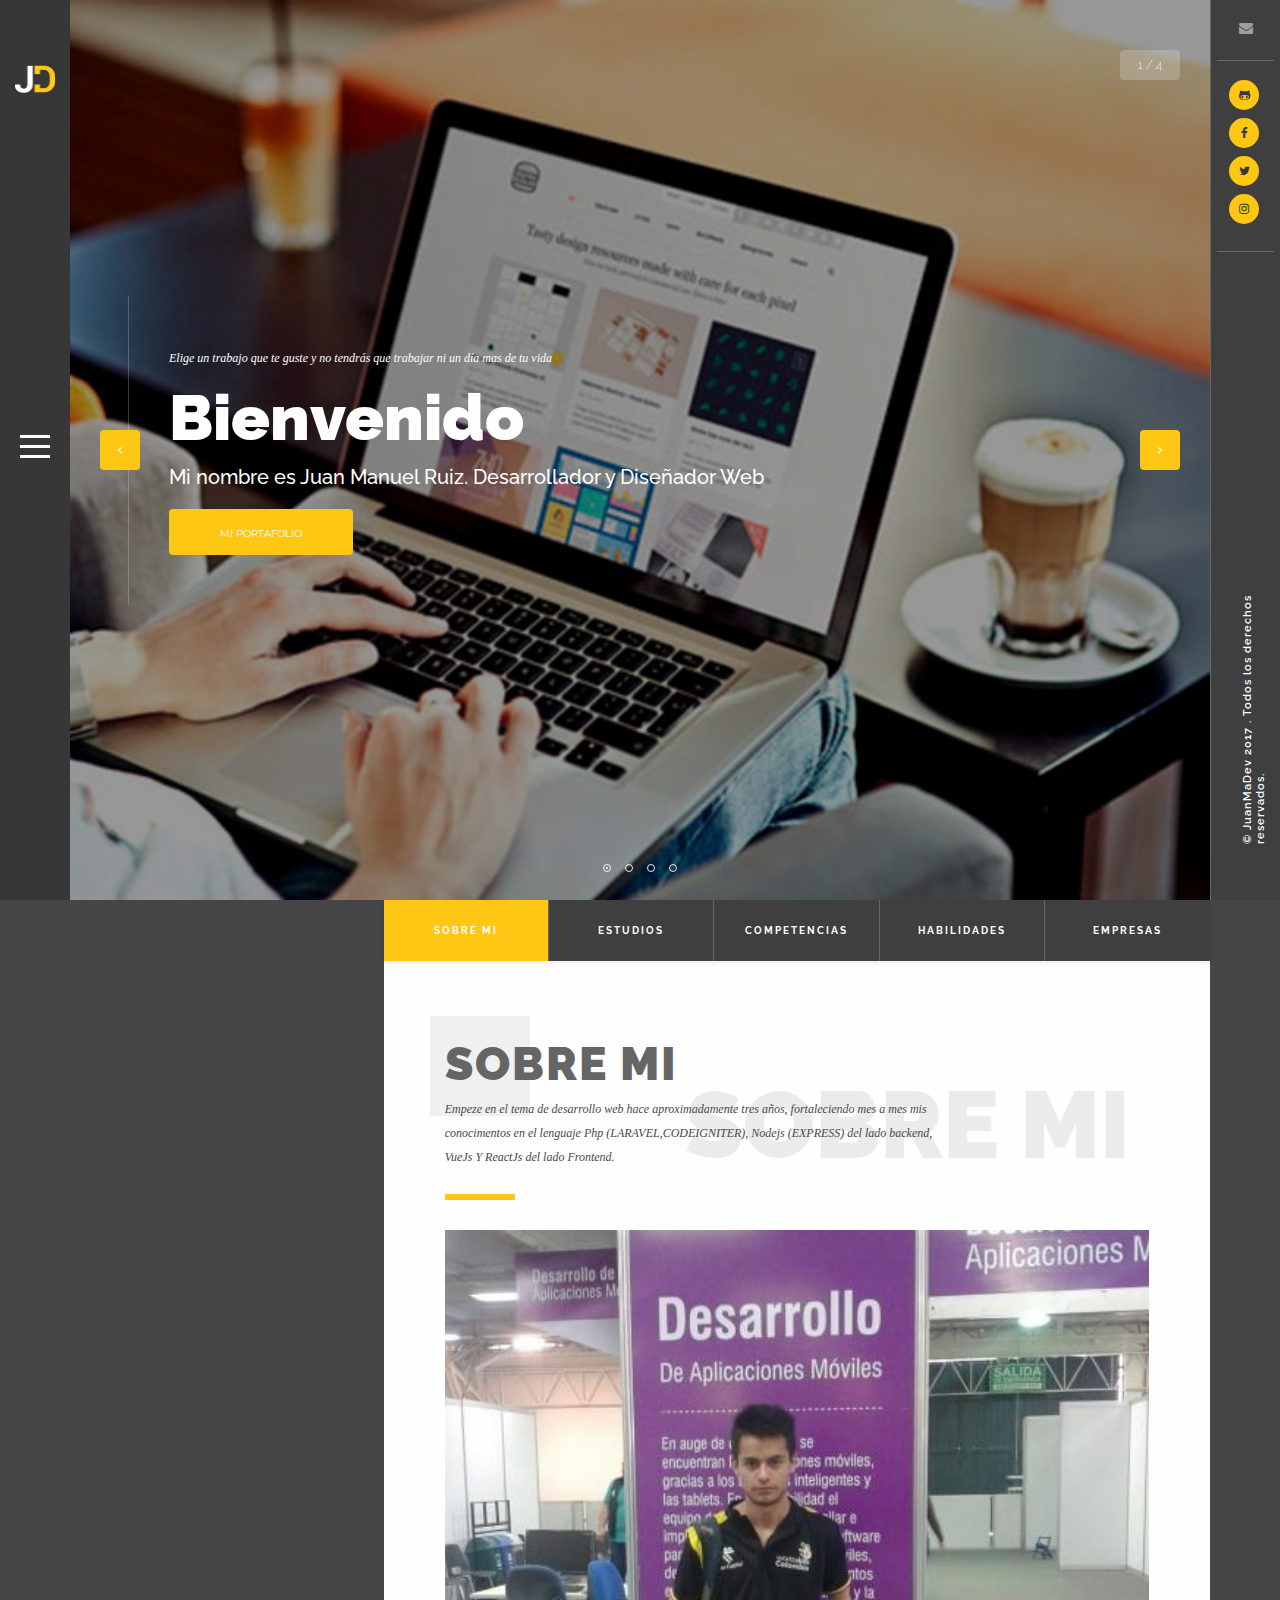
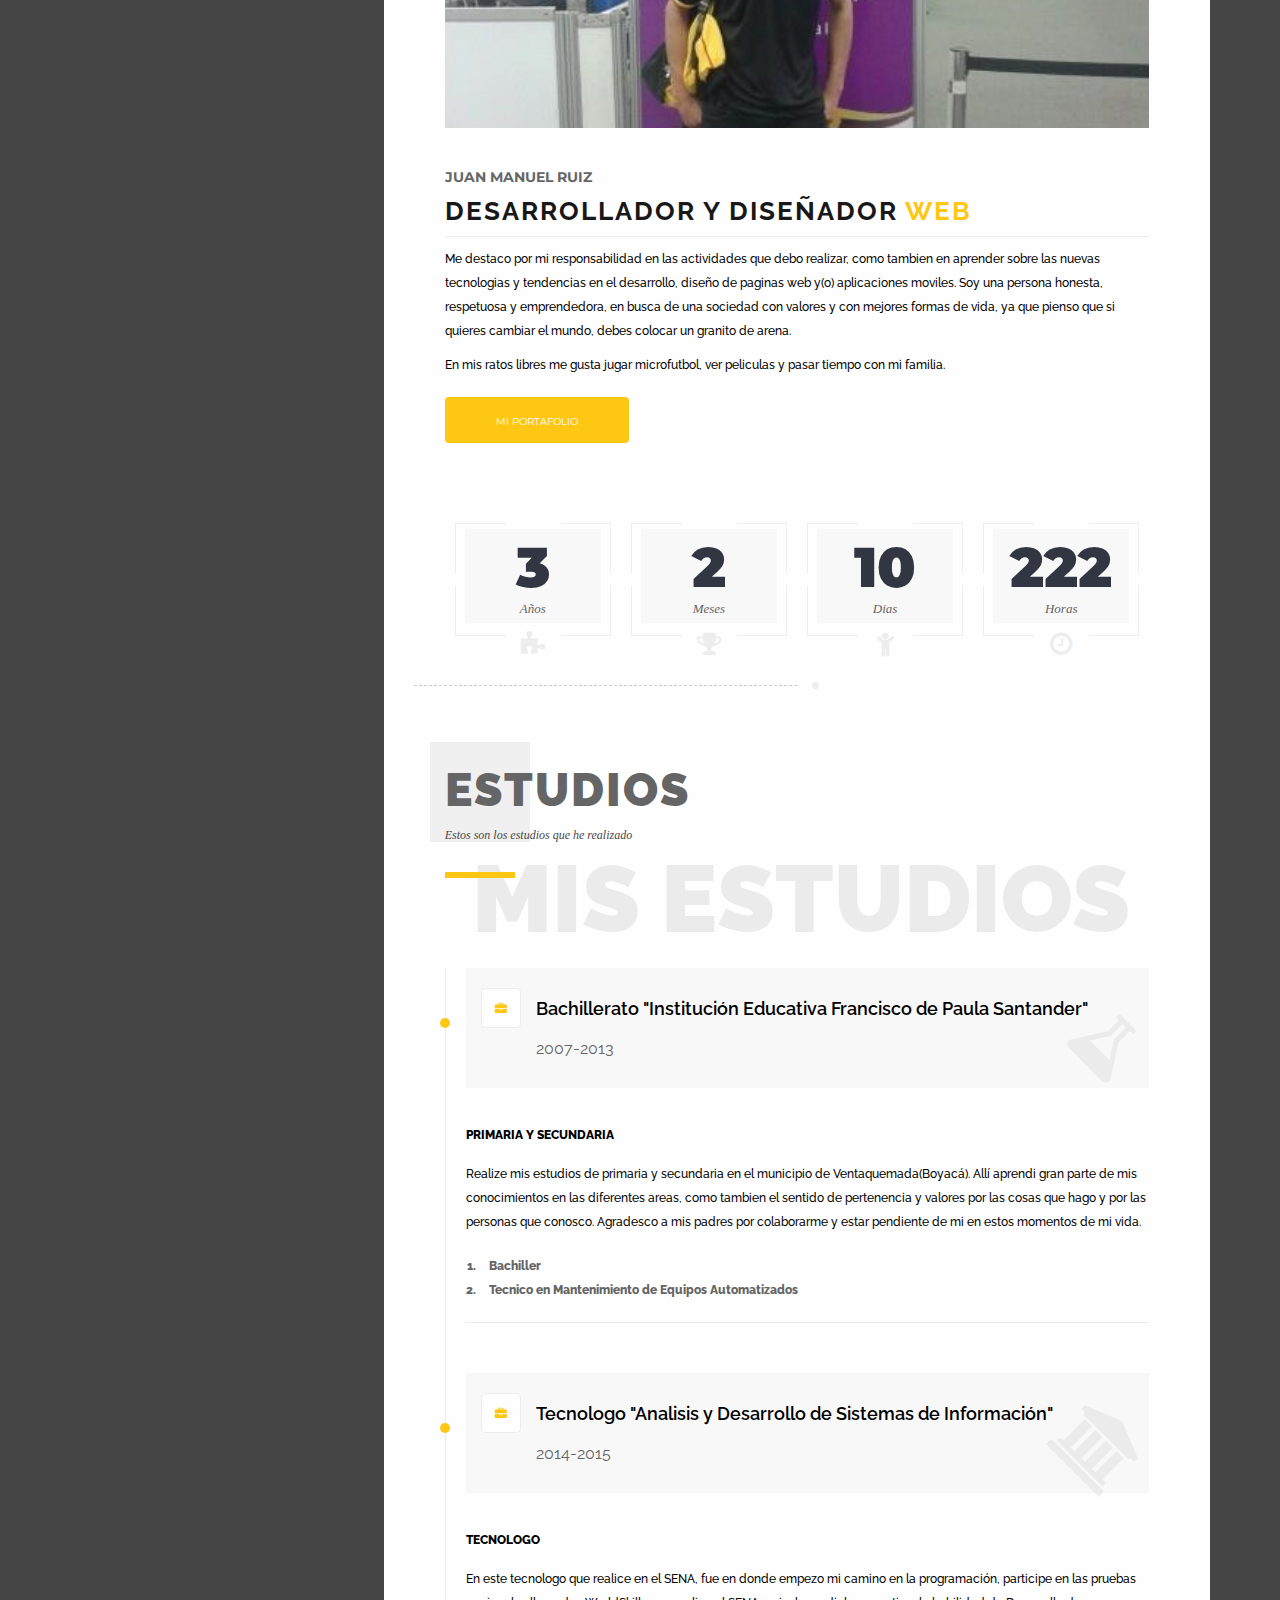
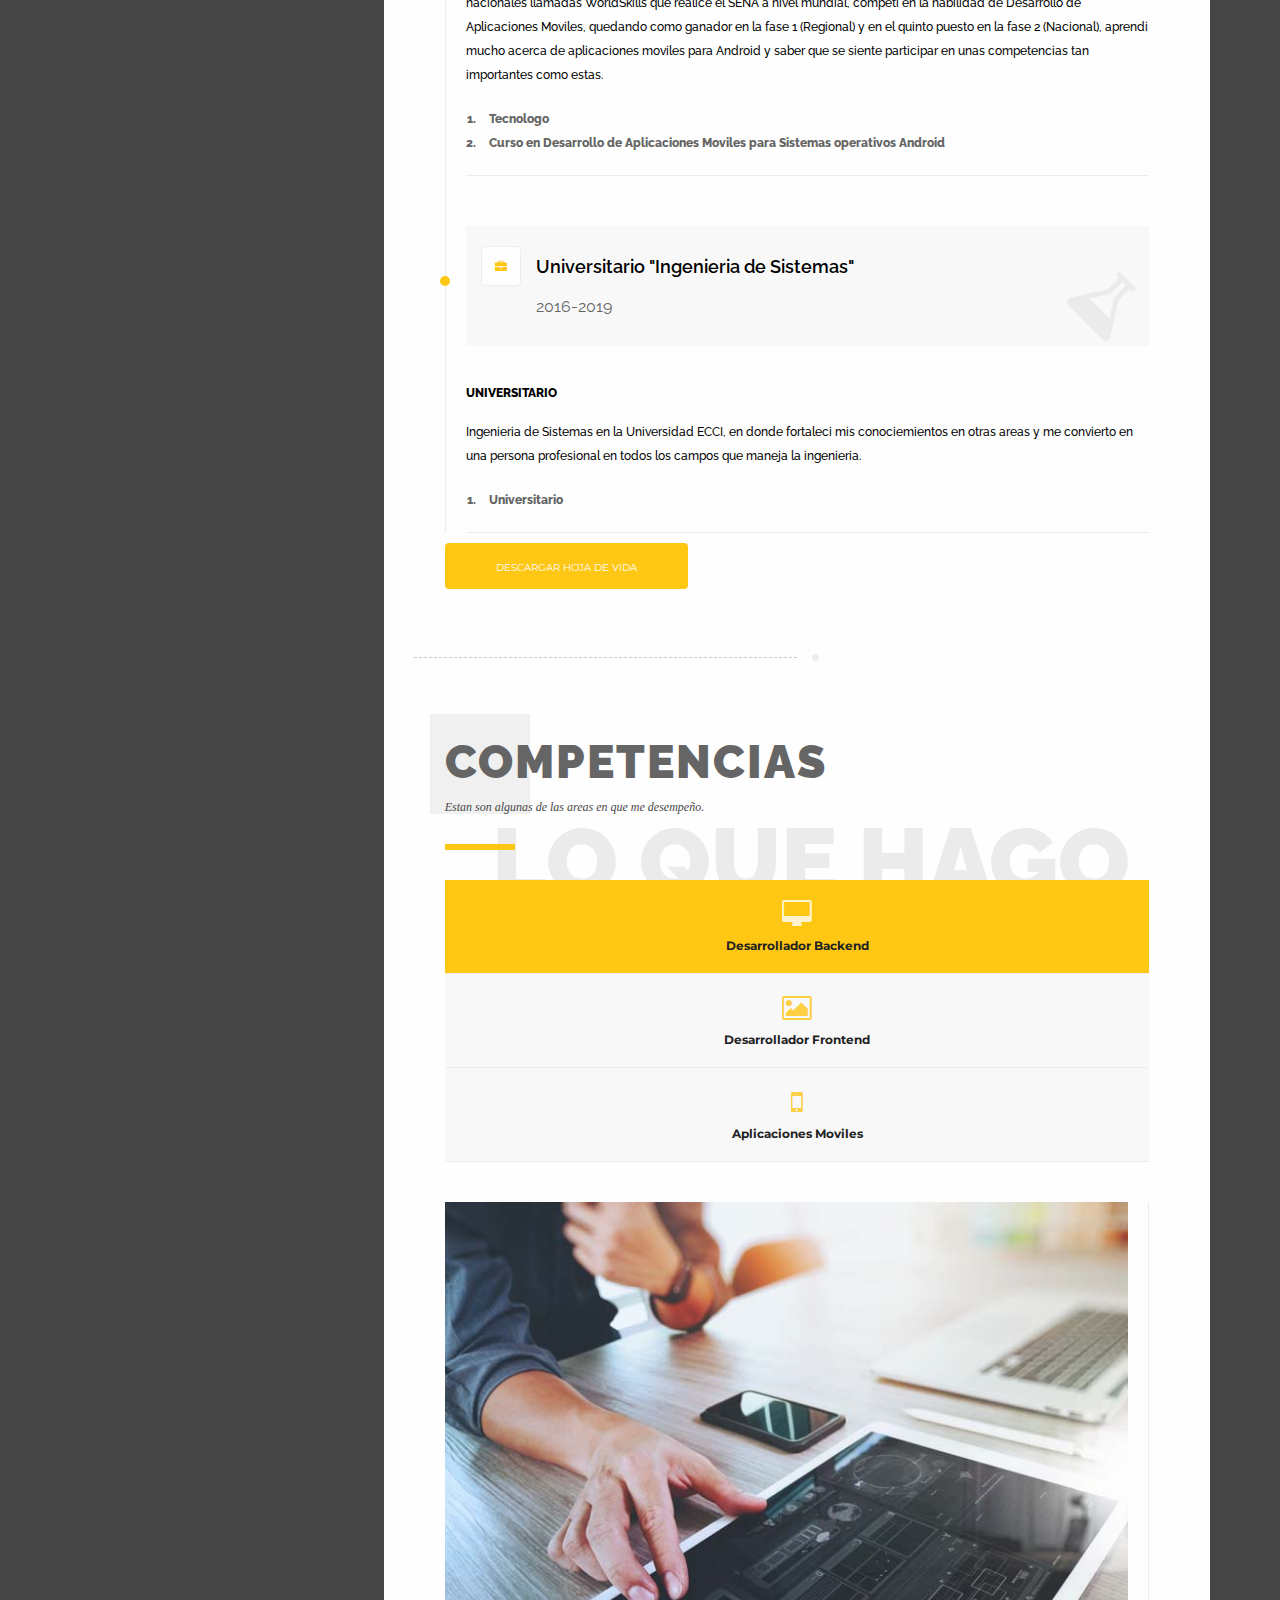
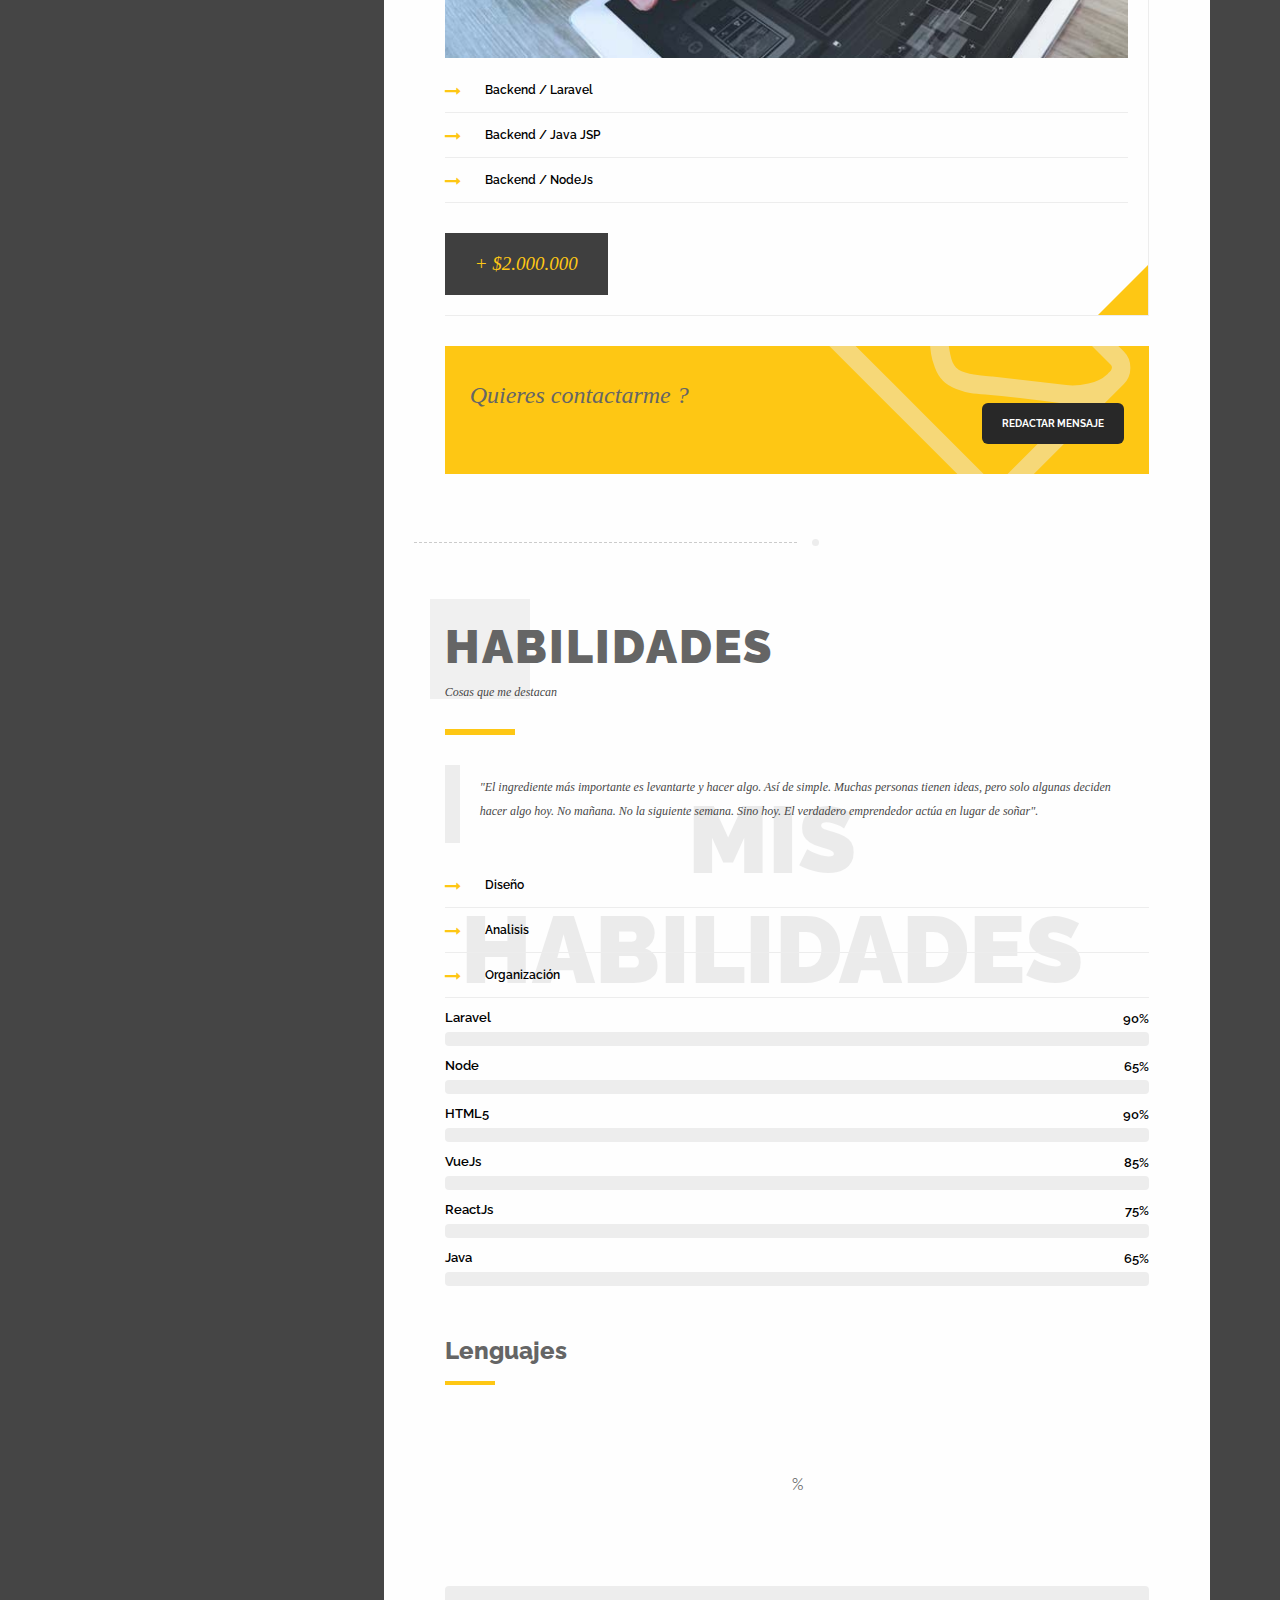
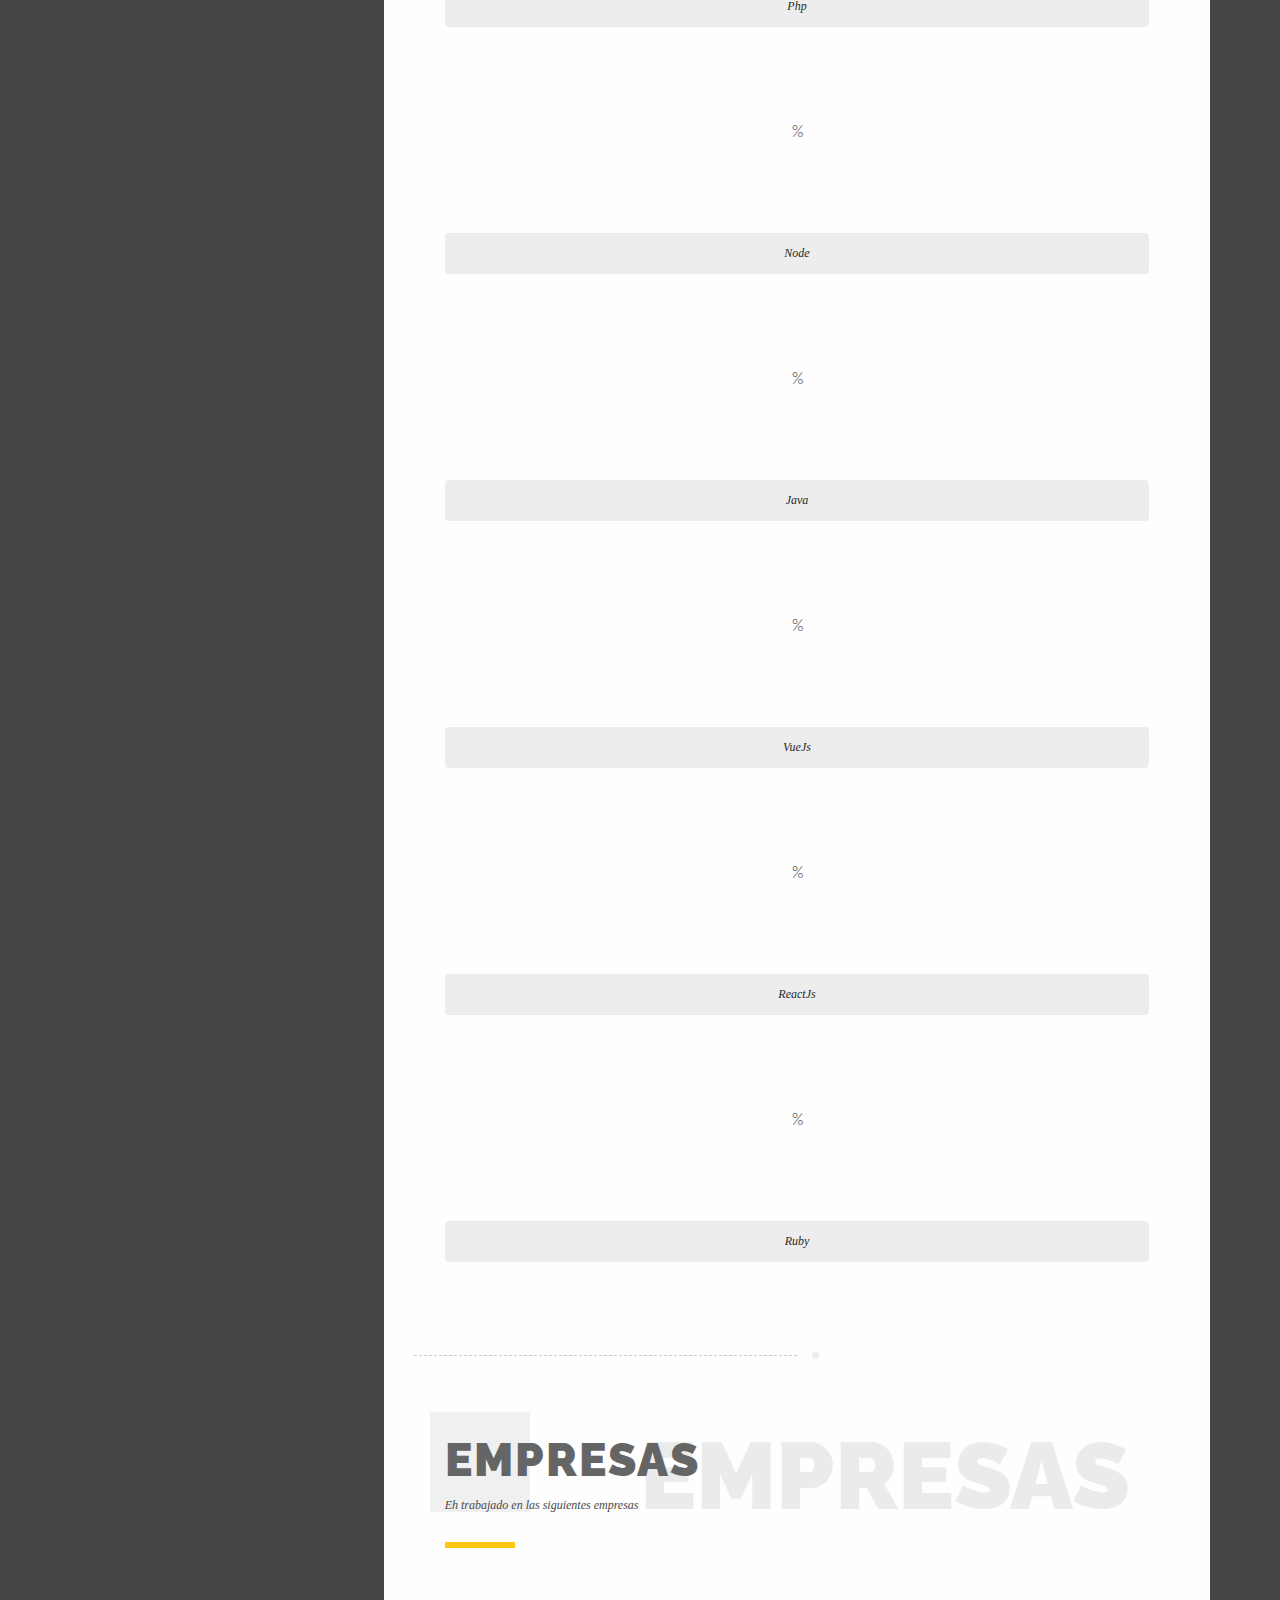
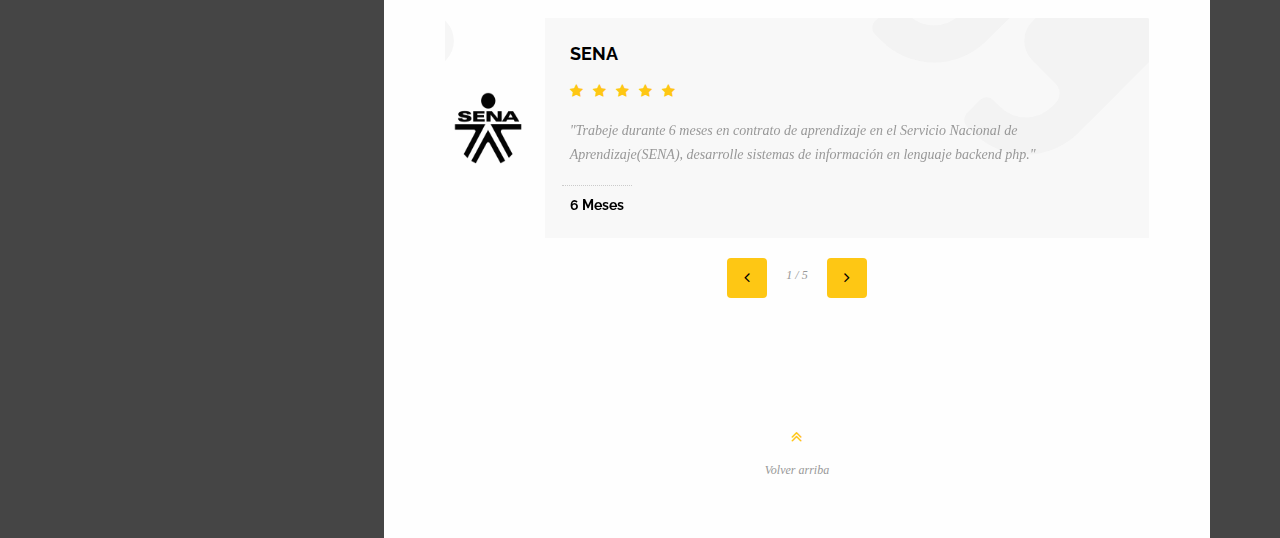
==== commit e135dcf5: "new company" ====
--- a/index.html
+++ b/index.html
@@ -330,13 +330,14 @@
                                             <div class="resum-header workres">
                                                 <i class="fa fa-briefcase"></i>
                                                 <h3> Universitario "Ingenieria de Sistemas"</h3>
-                                                <span>  2012-2016 </span>
+                                                <span>  2016-2019 </span>
                                             </div>
                                         </div>
                                         <div class="col-md-8">
                                             <h4>Universitario</h4>
-                                            <p>Actualmente curso 8 semestre de Ingenieria de Sistemas en la Universidad ECCI, en donde fortalesco mis conociemientos
-                                                en otras areas y me convierto en una persona profesional en todos los campos.</p>
+                                            <p>Ingenieria de Sistemas en la Universidad ECCI, en donde fortaleci mis conociemientos
+                                                en otras areas y me convierto en una persona profesional en todos los campos que
+                                                maneja la ingenieria.</p>
                                             <ul>
                                                 <li>Universitario</li>
                                             </ul>
@@ -690,7 +691,7 @@
                                                 </ul>
                                                 <p> "Trabaje 3 meses en esta empresa de arquitectura, desarrollo
                                                   de paginas web en reactJs(frontend). "</p>
-                                                <a href="#" class="testim-link">Actualmente 10 meses</a>
+                                                <a href="#" class="testim-link">3 meses</a>
                                             </div>
                                         </div>
                                     </div>
@@ -710,10 +711,33 @@
                                                     <li><i class="fa fa-star"></i></li>
                                                     <li><i class="fa fa-star"></i></li>
                                                 </ul>
-                                                <p> "Trabajo actualmente en esta empresa de
+                                                <p> "Trabajo 12 meses en esta empresa de
                                                   desarrollo web, desarrollo
-                                                  de paginas web en Codeigniter(Php). "</p>
-                                                <a href="#" class="testim-link">Actualmente 3 meses</a>
+                                                  de paginas web en Codeigniter(Php) y bots para messenger. "</p>
+                                                <a href="#" class="testim-link">12 meses</a>
+                                            </div>
+                                        </div>
+                                    </div>
+                                    <!-- item end-->
+                                    <!-- item-->
+                                    <div class="item">
+                                        <div class="testi-item">
+                                            <div class="testi-image">
+                                                <img src="images/inxait.png" alt="">
+                                            </div>
+                                            <div class="testi-text fl-wrap">
+                                                <h3>Inxait</h3>
+                                                <ul class="star-rating">
+                                                    <li><i class="fa fa-star"></i></li>
+                                                    <li><i class="fa fa-star"></i></li>
+                                                    <li><i class="fa fa-star"></i></li>
+                                                    <li><i class="fa fa-star"></i></li>
+                                                    <li><i class="fa fa-star"></i></li>
+                                                </ul>
+                                                <p> "Actualmente 14 meses en esta empresa de
+                                                  marketing digital, desarrollo
+                                                  de paginas web en Laravel(Php). "</p>
+                                                <a href="#" class="testim-link">Actualmente 14 meses</a>
                                             </div>
                                         </div>
                                     </div>
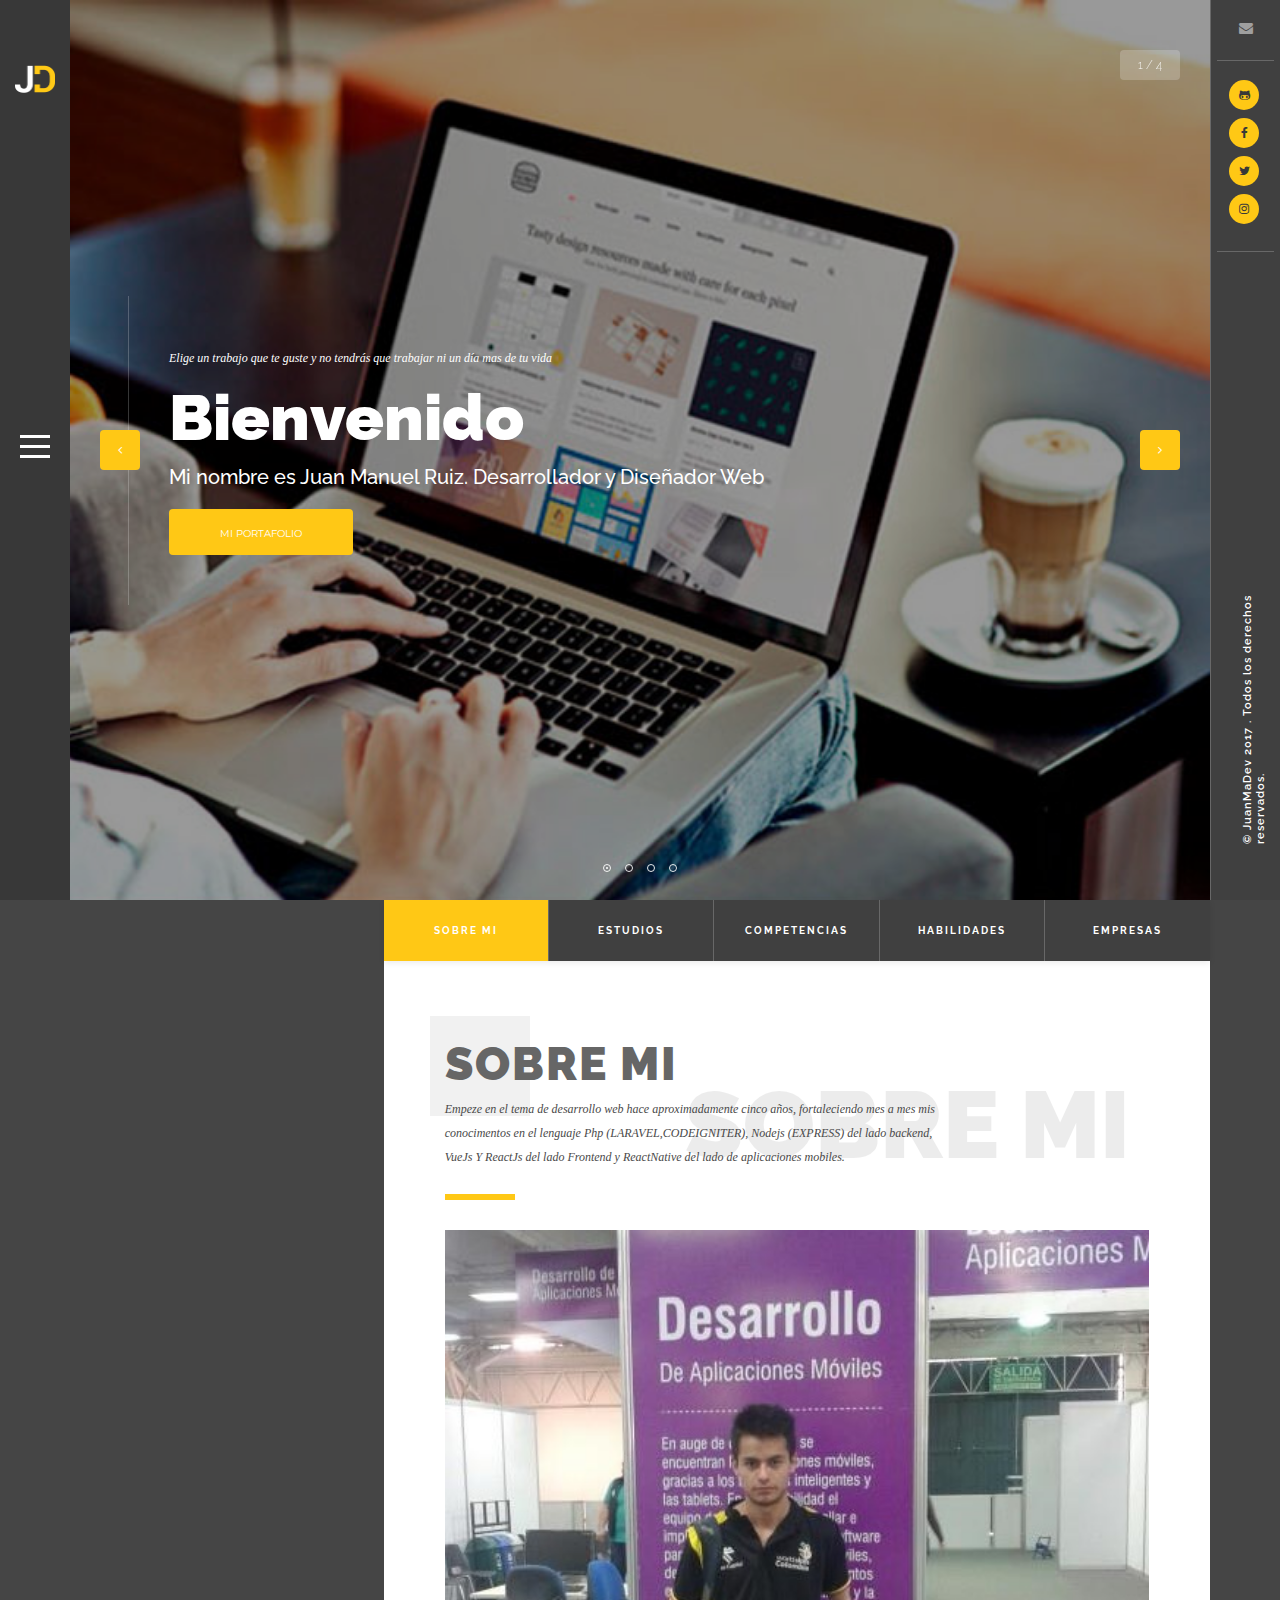
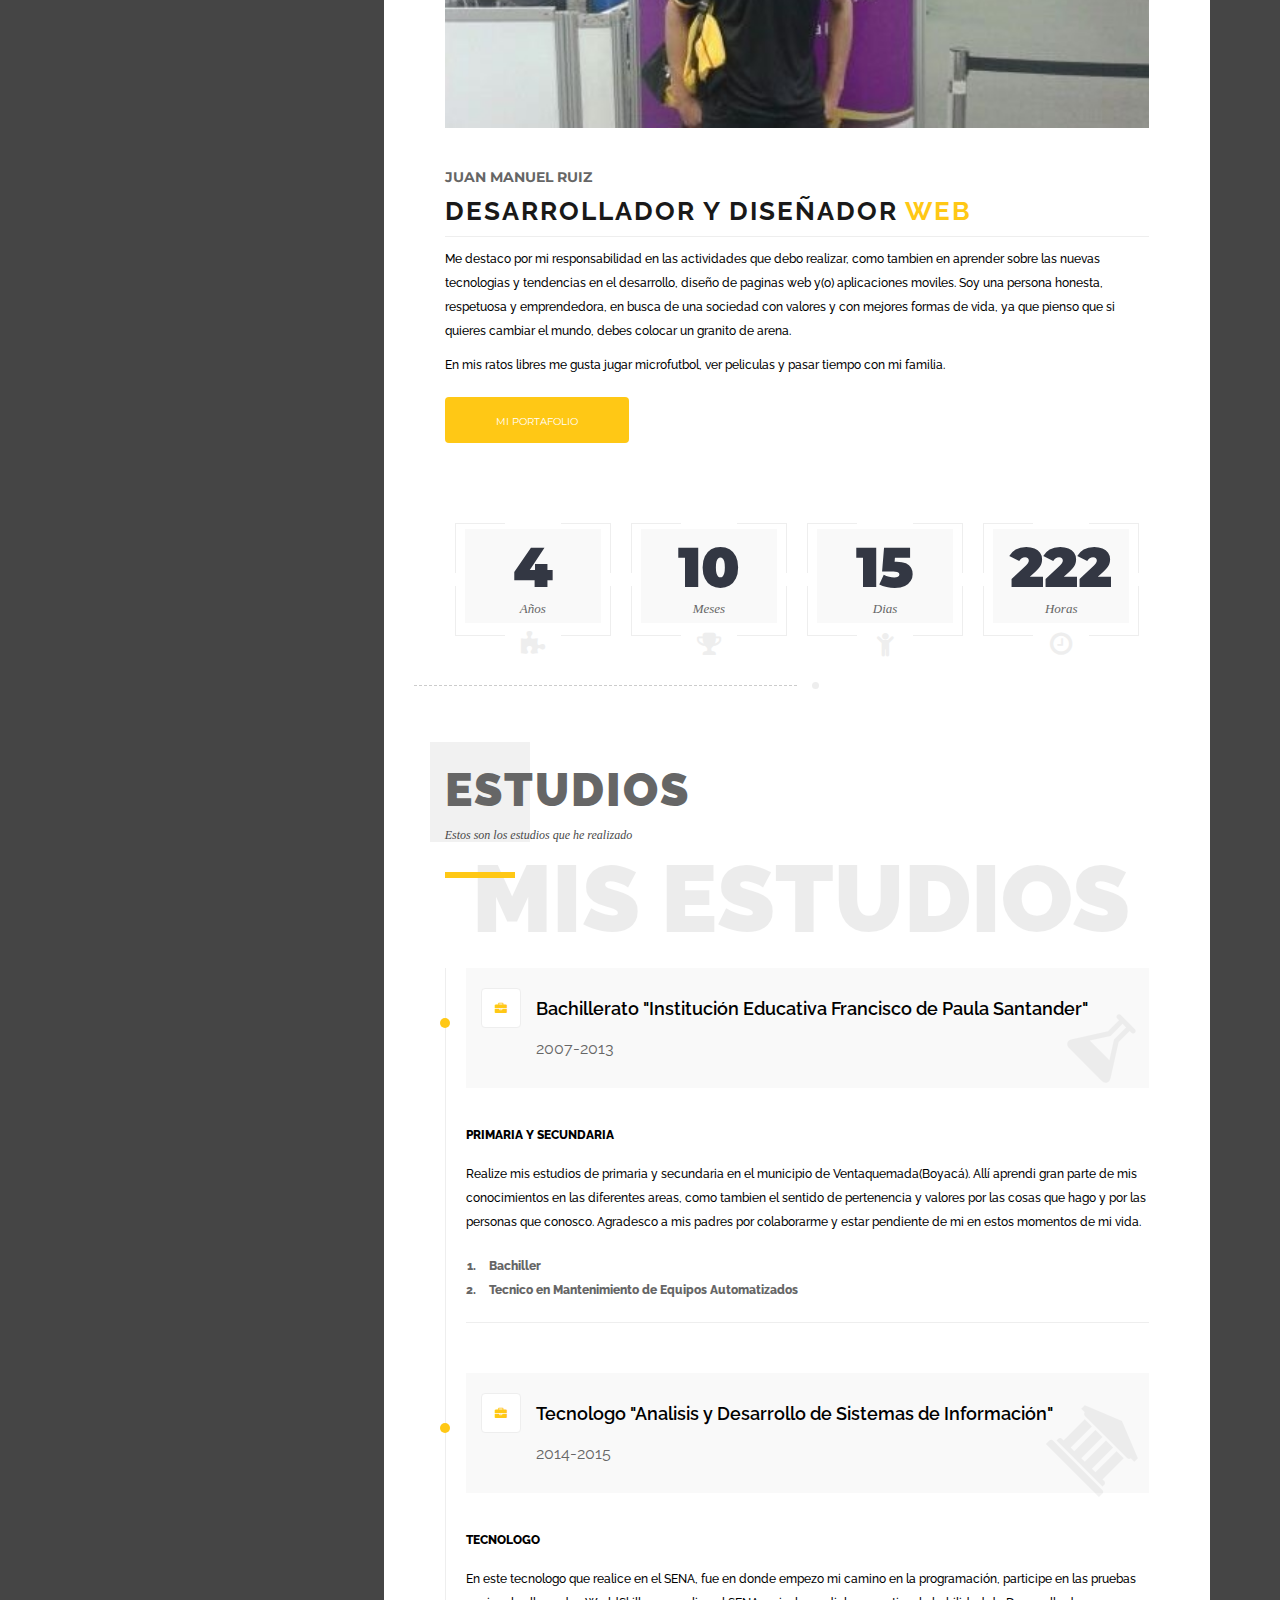
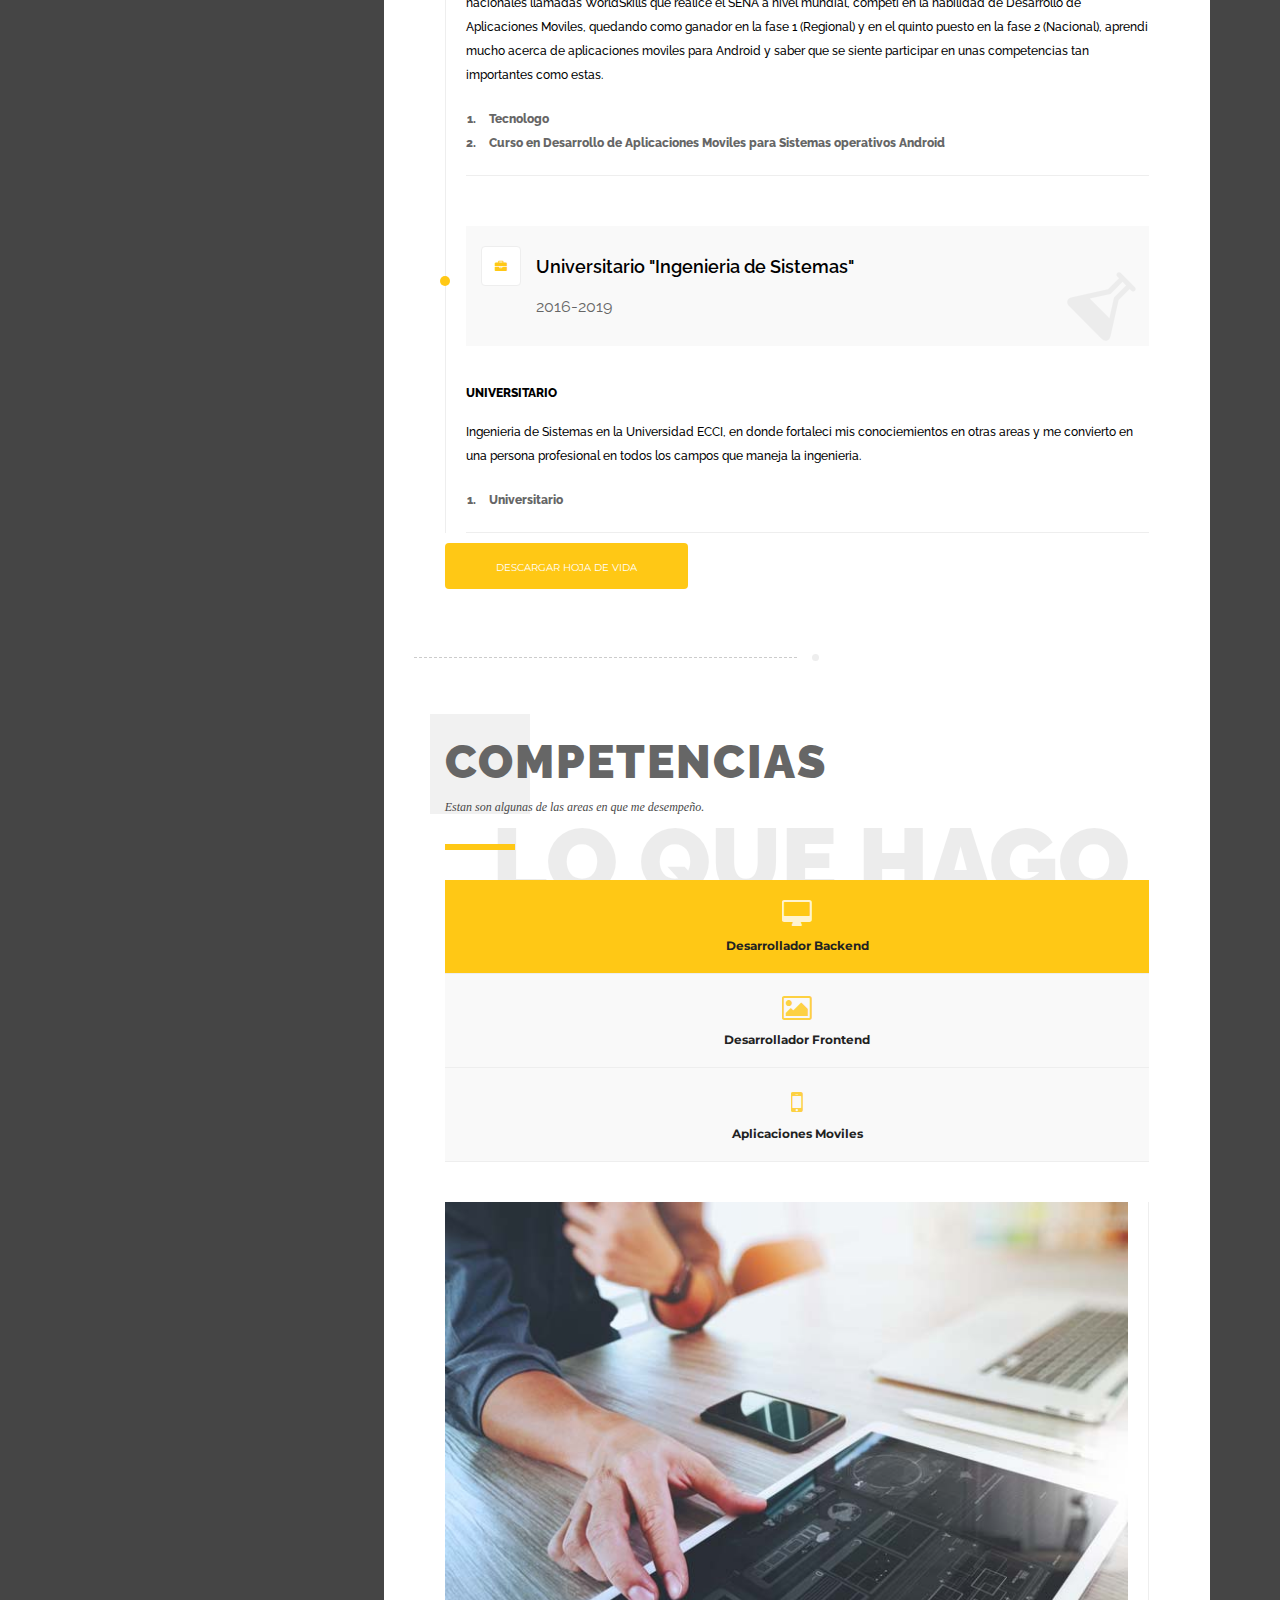
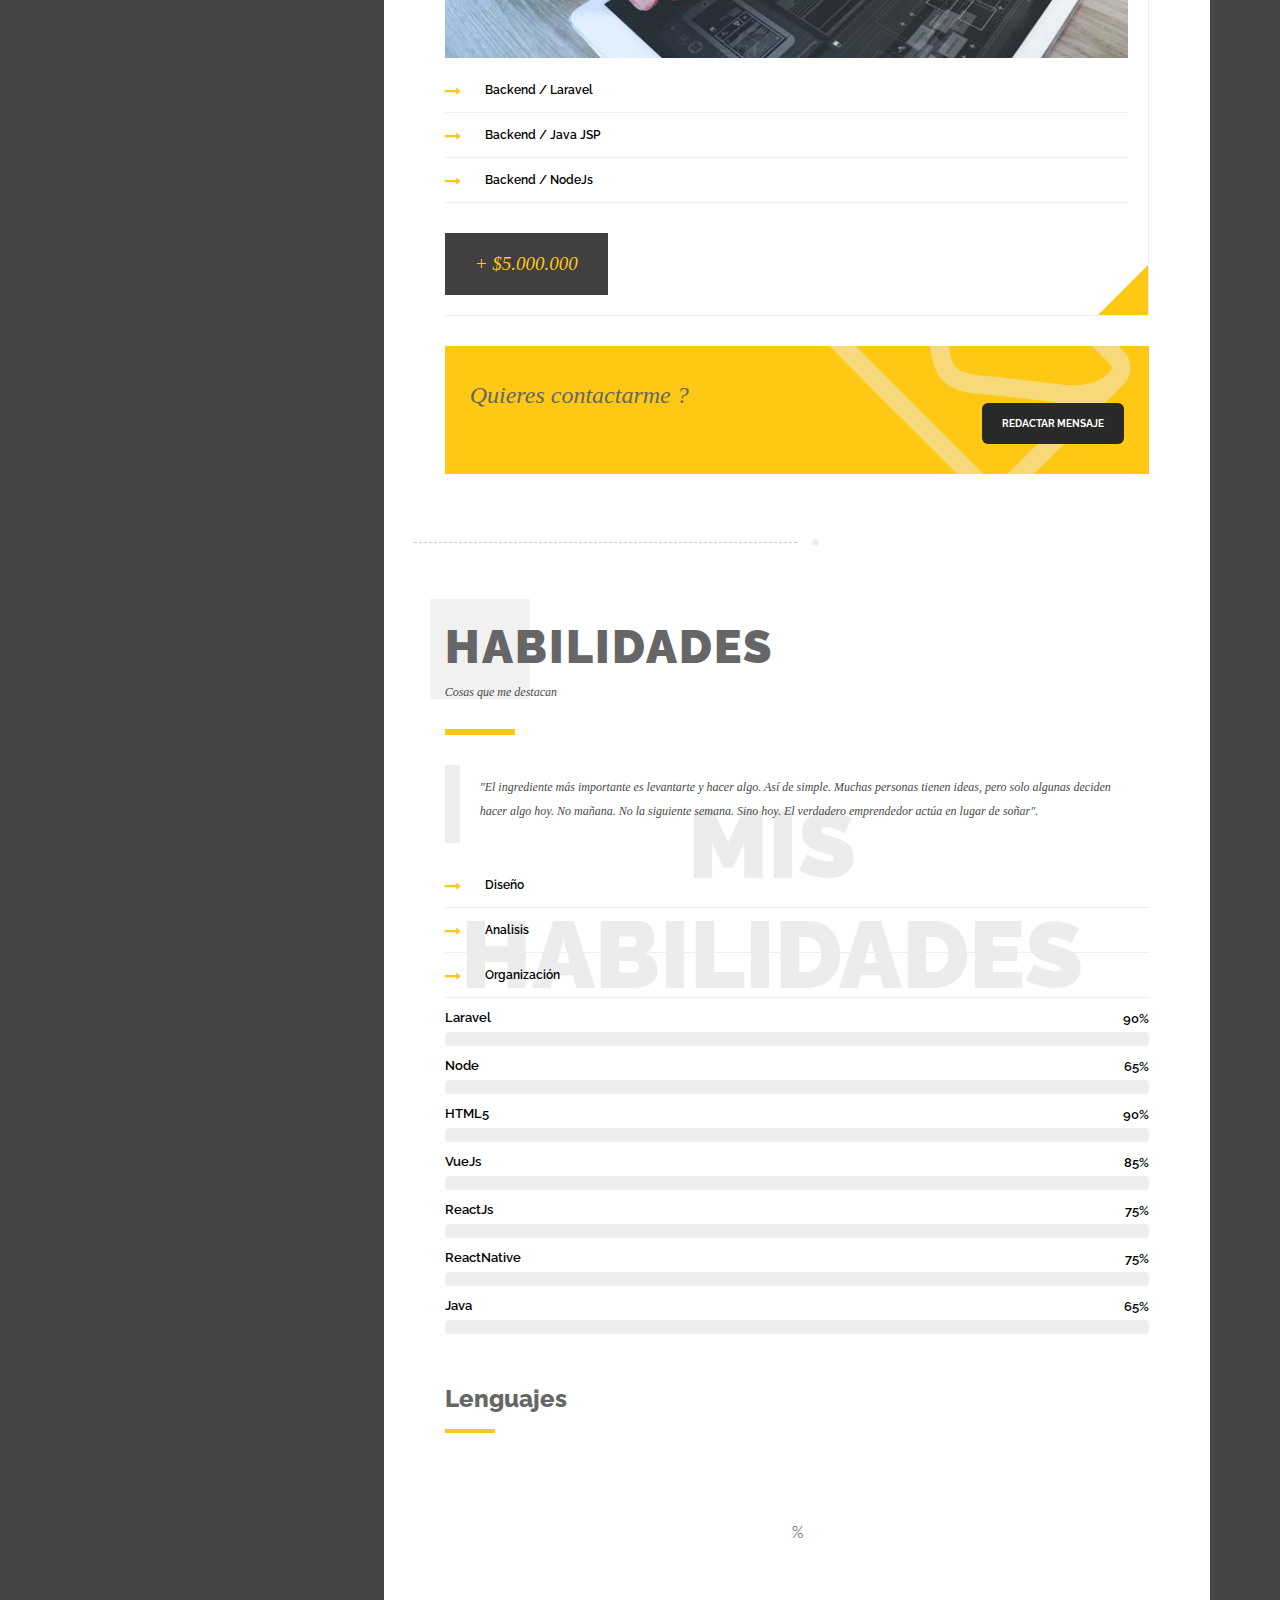
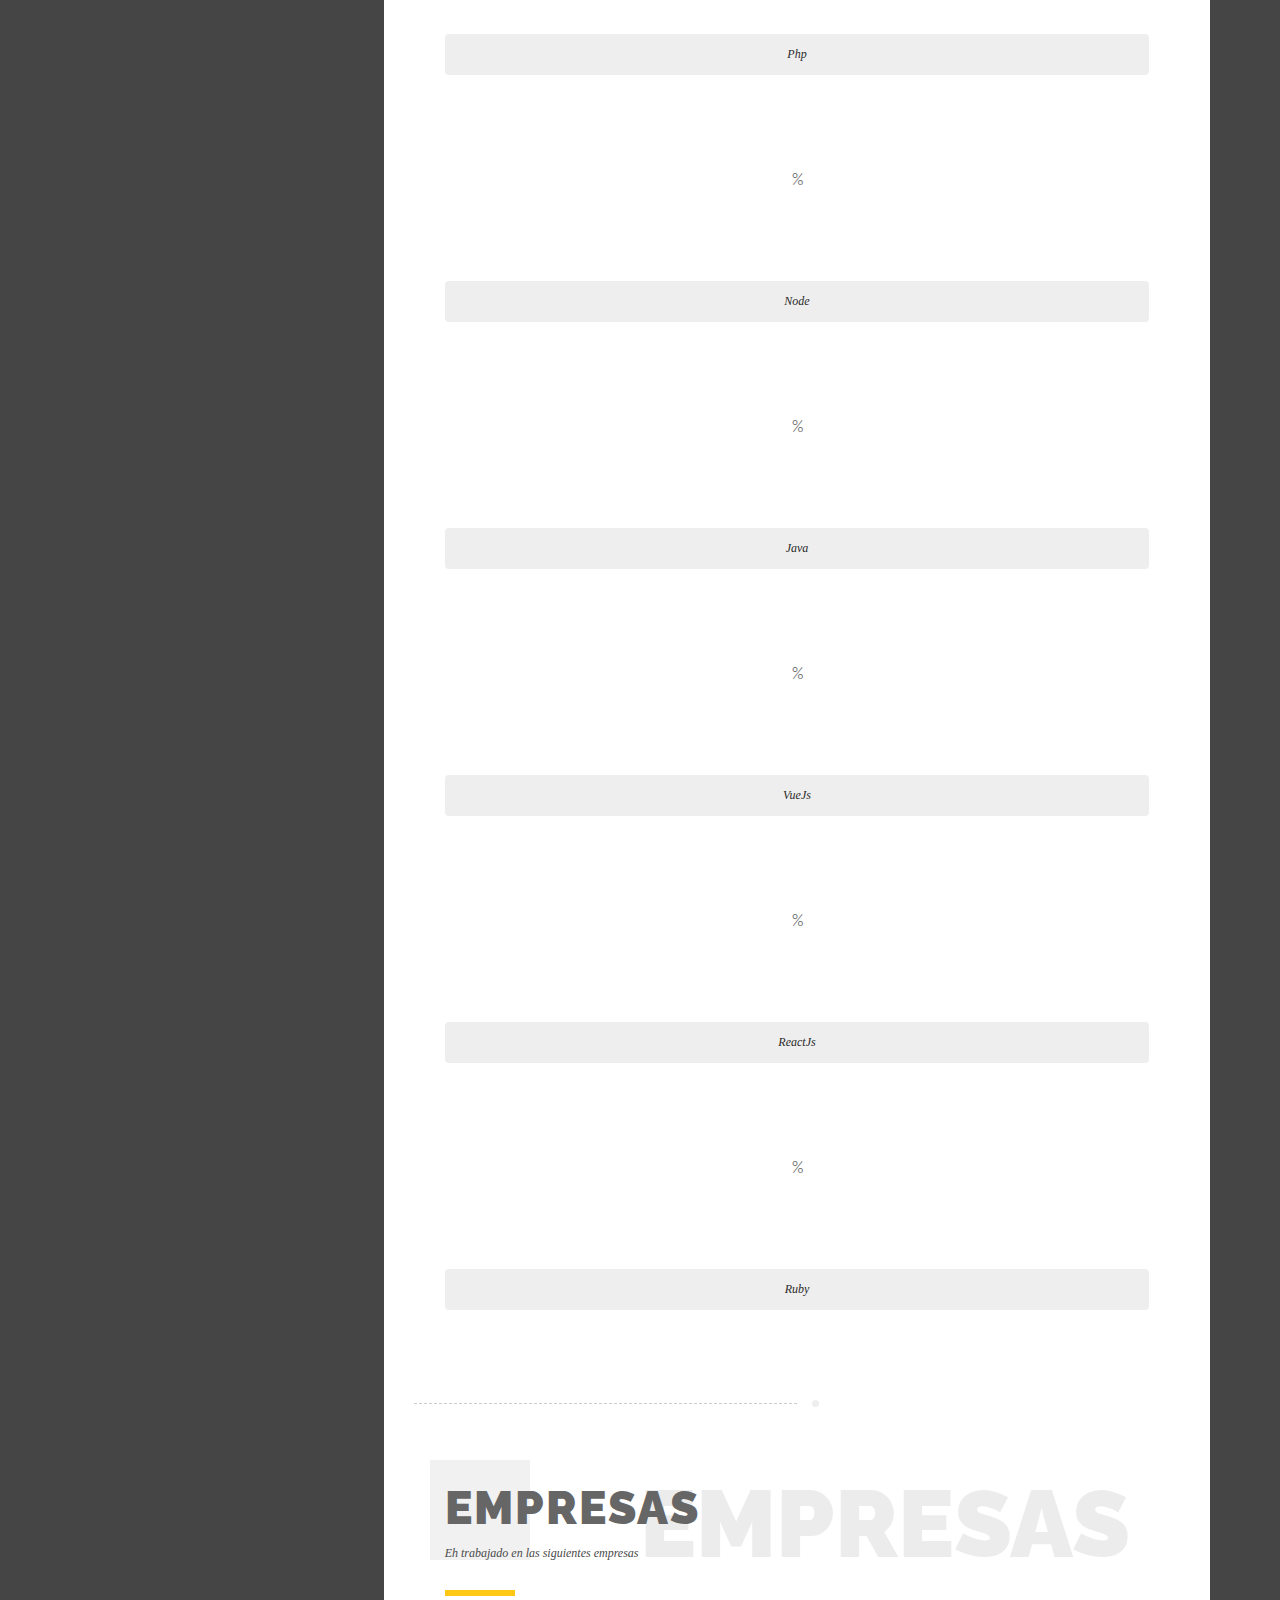
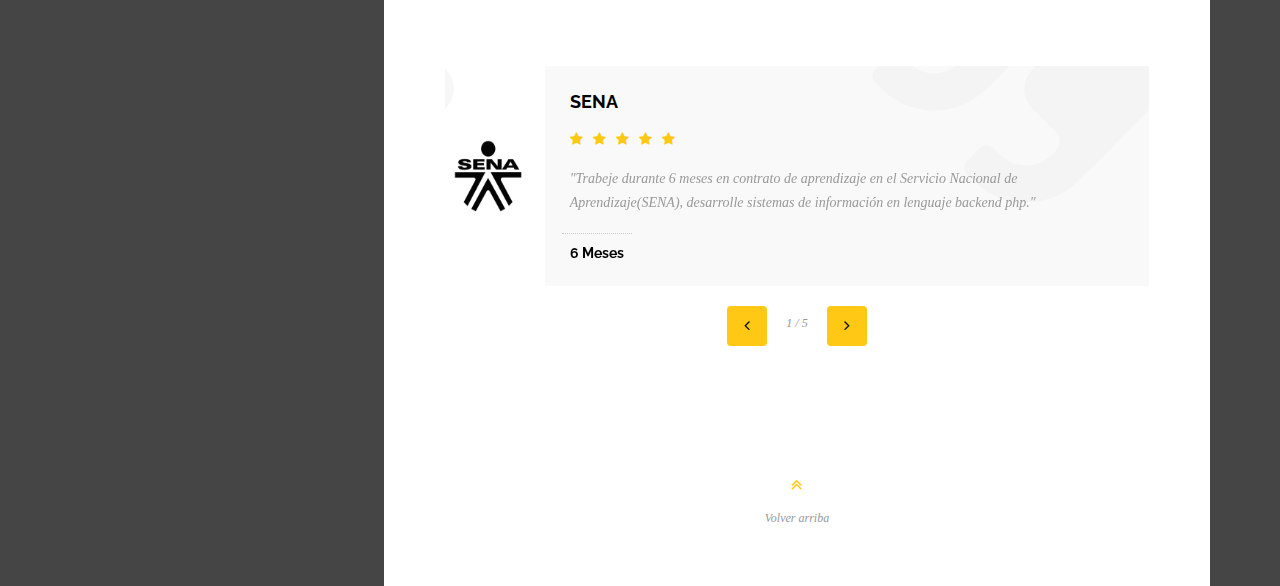
==== commit 267f1696: "changes data" ====
--- a/index.html
+++ b/index.html
@@ -178,8 +178,9 @@
                         <div class="container">
                             <div class="section-title">
                                 <h2> Sobre Mi</h2>
-                                <p>Empeze en el tema de desarrollo web hace aproximadamente tres años, fortaleciendo mes a mes mis conocimentos
-                                    en el lenguaje Php (LARAVEL,CODEIGNITER), Nodejs (EXPRESS) del lado backend, VueJs Y ReactJs del lado Frontend. </p>
+                                <p>Empeze en el tema de desarrollo web hace aproximadamente cinco años, fortaleciendo mes a mes mis conocimentos
+                                    en el lenguaje Php (LARAVEL,CODEIGNITER), Nodejs (EXPRESS) del lado backend, VueJs Y ReactJs del lado Frontend
+                                    y ReactNative del lado de aplicaciones mobiles. </p>
                                 <div class="clearfix"></div>
                                 <span class="bold-separator"></span>
                             </div>
@@ -216,22 +217,11 @@
                                 <div class="inline-facts">
                                     <div class="milestone-counter">
                                         <div class="stats animaper">
-                                            <div class="num" data-content="3" data-num="3">3</div>
+                                            <div class="num" data-content="4" data-num="4">4</div>
                                         </div>
                                     </div>
                                     <h6>Años</h6>
                                     <i class="fa fa-puzzle-piece" aria-hidden="true"></i>
-                                </div>
-                                <!-- inline-facts end -->
-                                <!-- inline-facts  -->
-                                <div class="inline-facts">
-                                    <div class="milestone-counter">
-                                        <div class="stats animaper">
-                                            <div class="num" data-content="2" data-num="2">2</div>
-                                        </div>
-                                    </div>
-                                    <h6>Meses</h6>
-                                    <i class="fa fa-trophy" aria-hidden="true"></i>
                                 </div>
                                 <!-- inline-facts end -->
                                 <!-- inline-facts  -->
@@ -239,6 +229,17 @@
                                     <div class="milestone-counter">
                                         <div class="stats animaper">
                                             <div class="num" data-content="10" data-num="10">10</div>
+                                        </div>
+                                    </div>
+                                    <h6>Meses</h6>
+                                    <i class="fa fa-trophy" aria-hidden="true"></i>
+                                </div>
+                                <!-- inline-facts end -->
+                                <!-- inline-facts  -->
+                                <div class="inline-facts">
+                                    <div class="milestone-counter">
+                                        <div class="stats animaper">
+                                            <div class="num" data-content="15" data-num="15">15</div>
                                         </div>
                                     </div>
                                     <h6>Dias</h6>
@@ -402,7 +403,7 @@
                                                         <li> Backend / Java JSP</li>
                                                         <li> Backend / NodeJs</li>
                                                     </ul>
-                                                    <span class="price">+ $2.000.000</span>
+                                                    <span class="price">+ $5.000.000</span>
                                                 </div>
                                             </div>
                                         </div>
@@ -423,7 +424,7 @@
                                                         <li>Frontend / Bootstrap y Materialize</li>
                                                         <li>Frontend / VueJs , ReactJs, Javascript y jquery</li>
                                                     </ul>
-                                                    <span class="price">+ $2.000.000</span>
+                                                    <span class="price">+ $5.000.000</span>
                                                 </div>
                                             </div>
                                         </div>
@@ -442,7 +443,7 @@
                                                         <li> Aplicaciones Moviles / Android</li>
                                                         <li> Aplicaciones Moviles / React-Native</li>
                                                     </ul>
-                                                    <span class="price">+ $2.000.000</span>
+                                                    <span class="price">+ $5.000.000</span>
                                                 </div>
                                             </div>
                                         </div>
@@ -524,6 +525,12 @@
                                                 <div class="skillbar-bg" data-percent="75%">
                                                     <div class="custom-skillbar"></div>
                                                 </div>
+                                                <!-- skill 2-->
+                                                <div class="custom-skillbar-title"><span>ReactNative</span></div>
+                                                <div class="skill-bar-percent">75%</div>
+                                                <div class="skillbar-bg" data-percent="75%">
+                                                    <div class="custom-skillbar"></div>
+                                                </div>
                                                 <!-- skill 3-->
                                                 <div class="custom-skillbar-title"><span>Java</span></div>
                                                 <div class="skill-bar-percent">65%</div>
@@ -734,10 +741,10 @@
                                                     <li><i class="fa fa-star"></i></li>
                                                     <li><i class="fa fa-star"></i></li>
                                                 </ul>
-                                                <p> "Actualmente 14 meses en esta empresa de
+                                                <p> "Actualmente 22 meses en esta empresa de
                                                   marketing digital, desarrollo
                                                   de paginas web en Laravel(Php). "</p>
-                                                <a href="#" class="testim-link">Actualmente 14 meses</a>
+                                                <a href="#" class="testim-link">Actualmente 22 meses</a>
                                             </div>
                                         </div>
                                     </div>
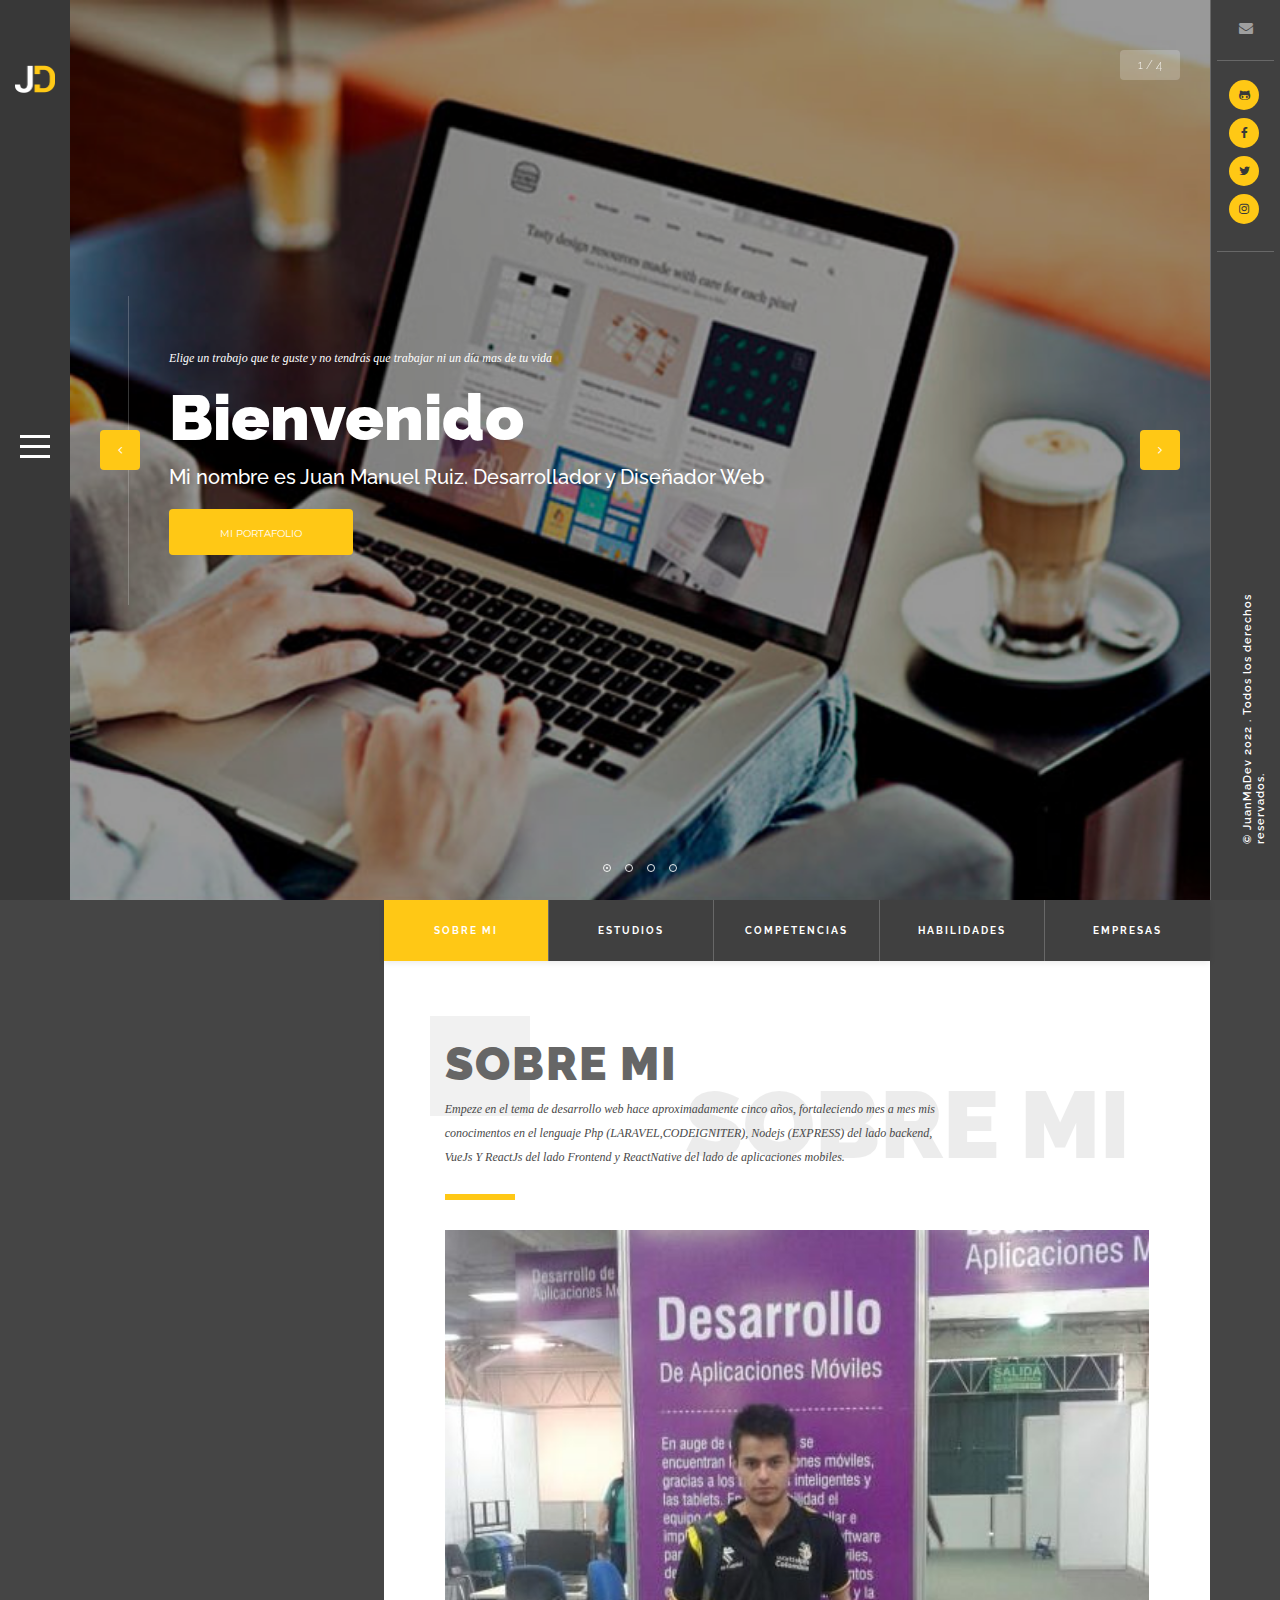
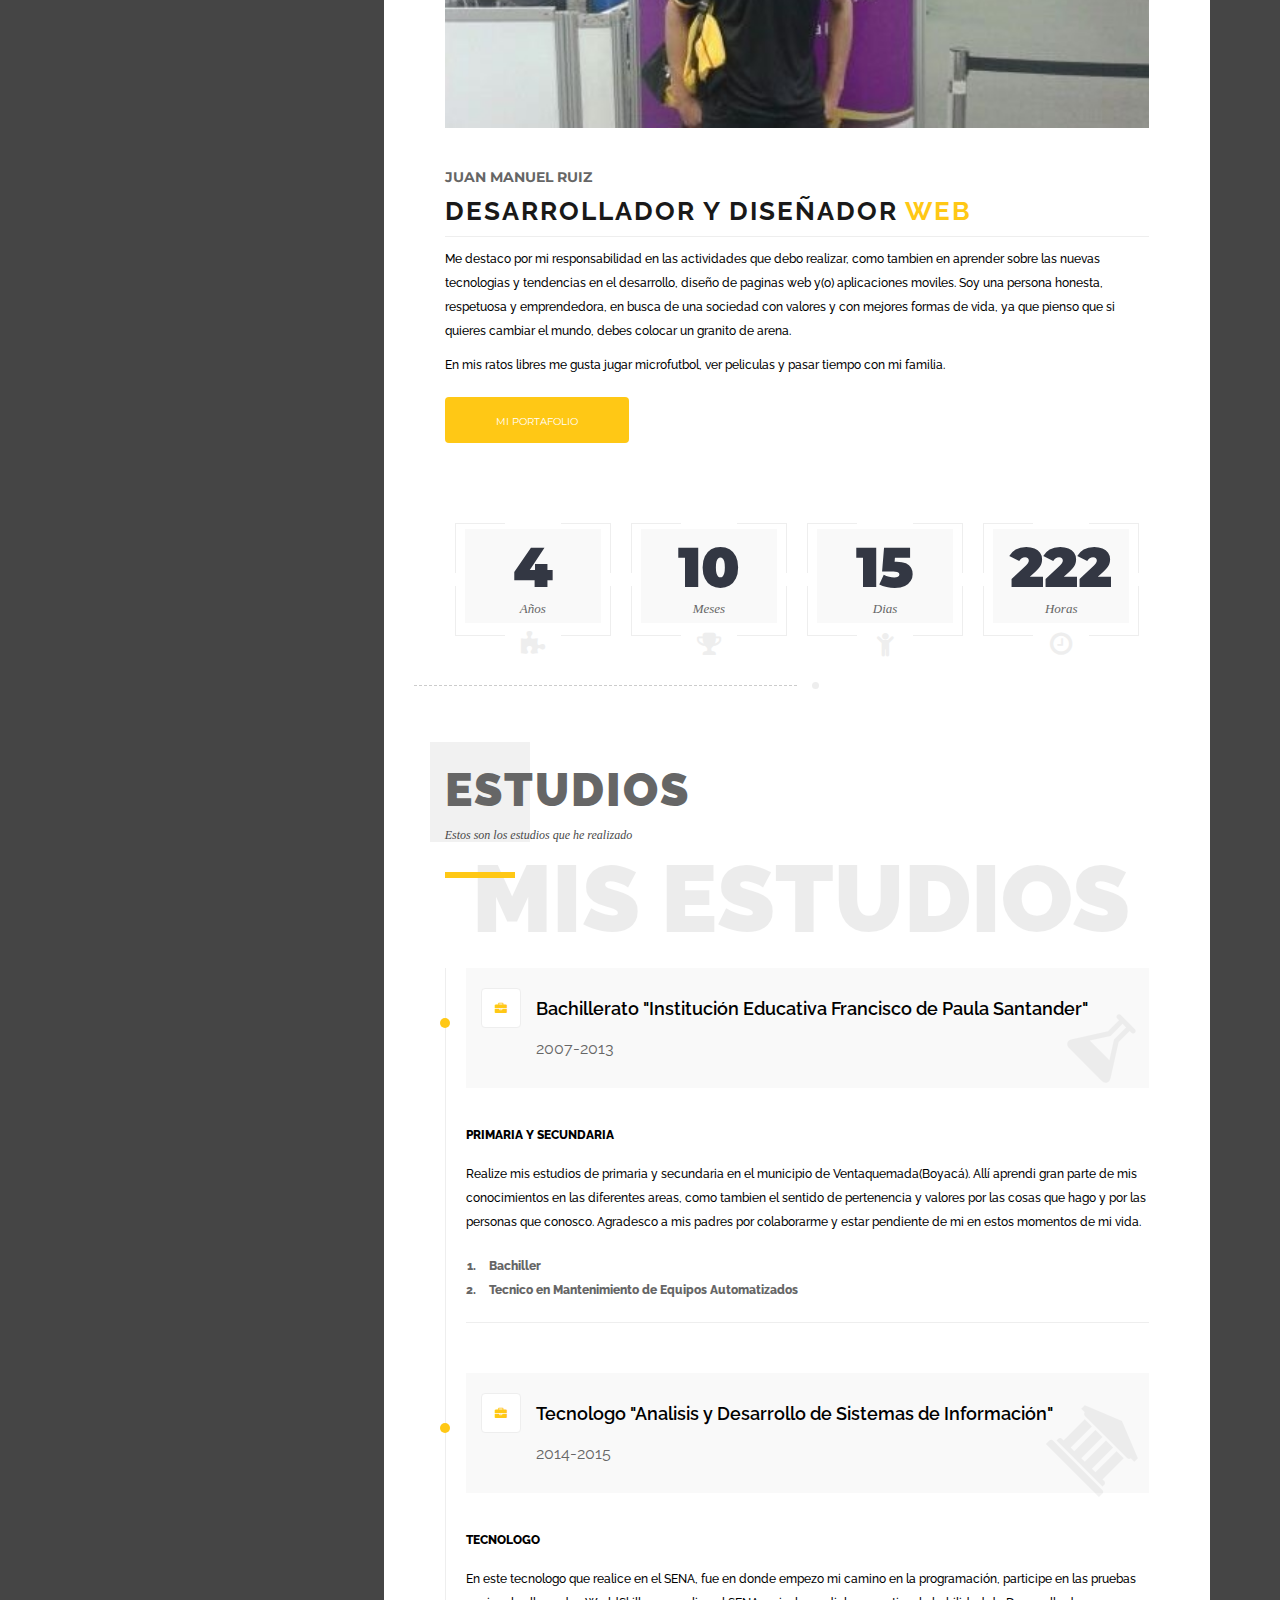
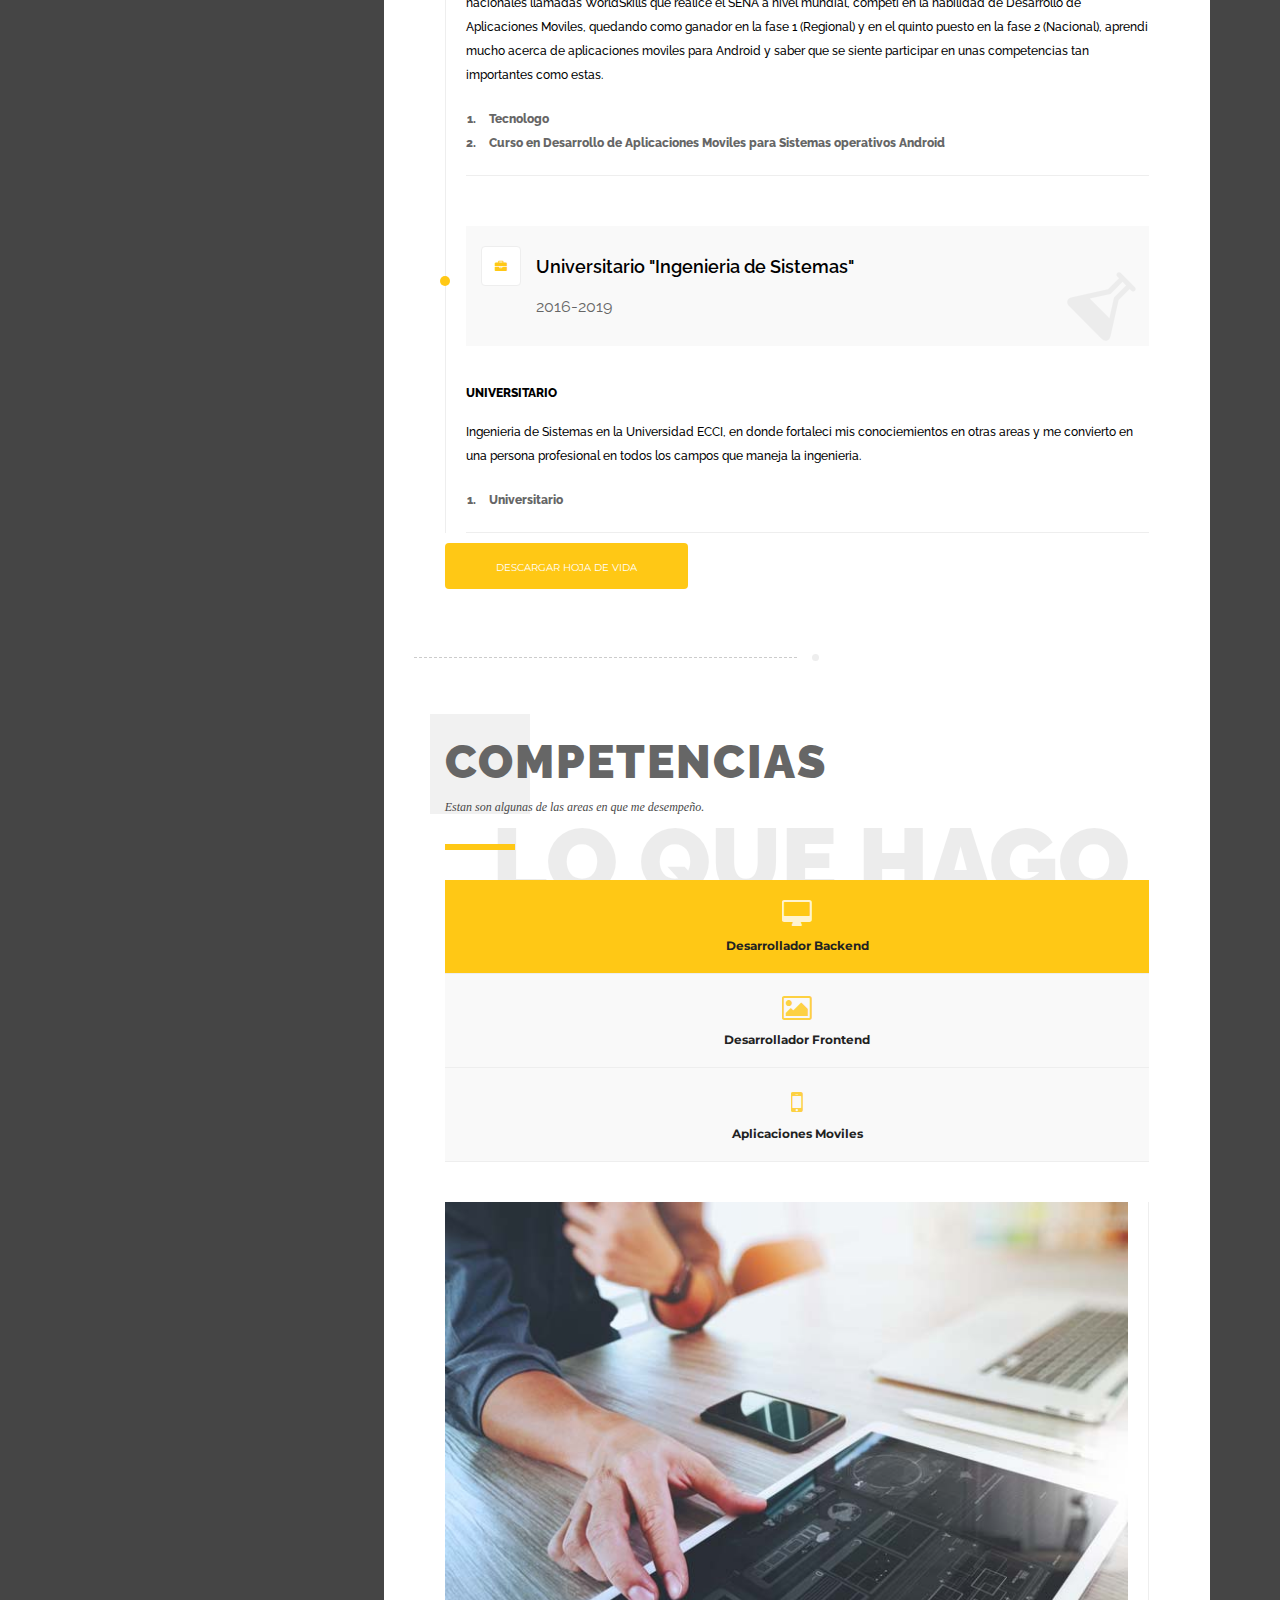
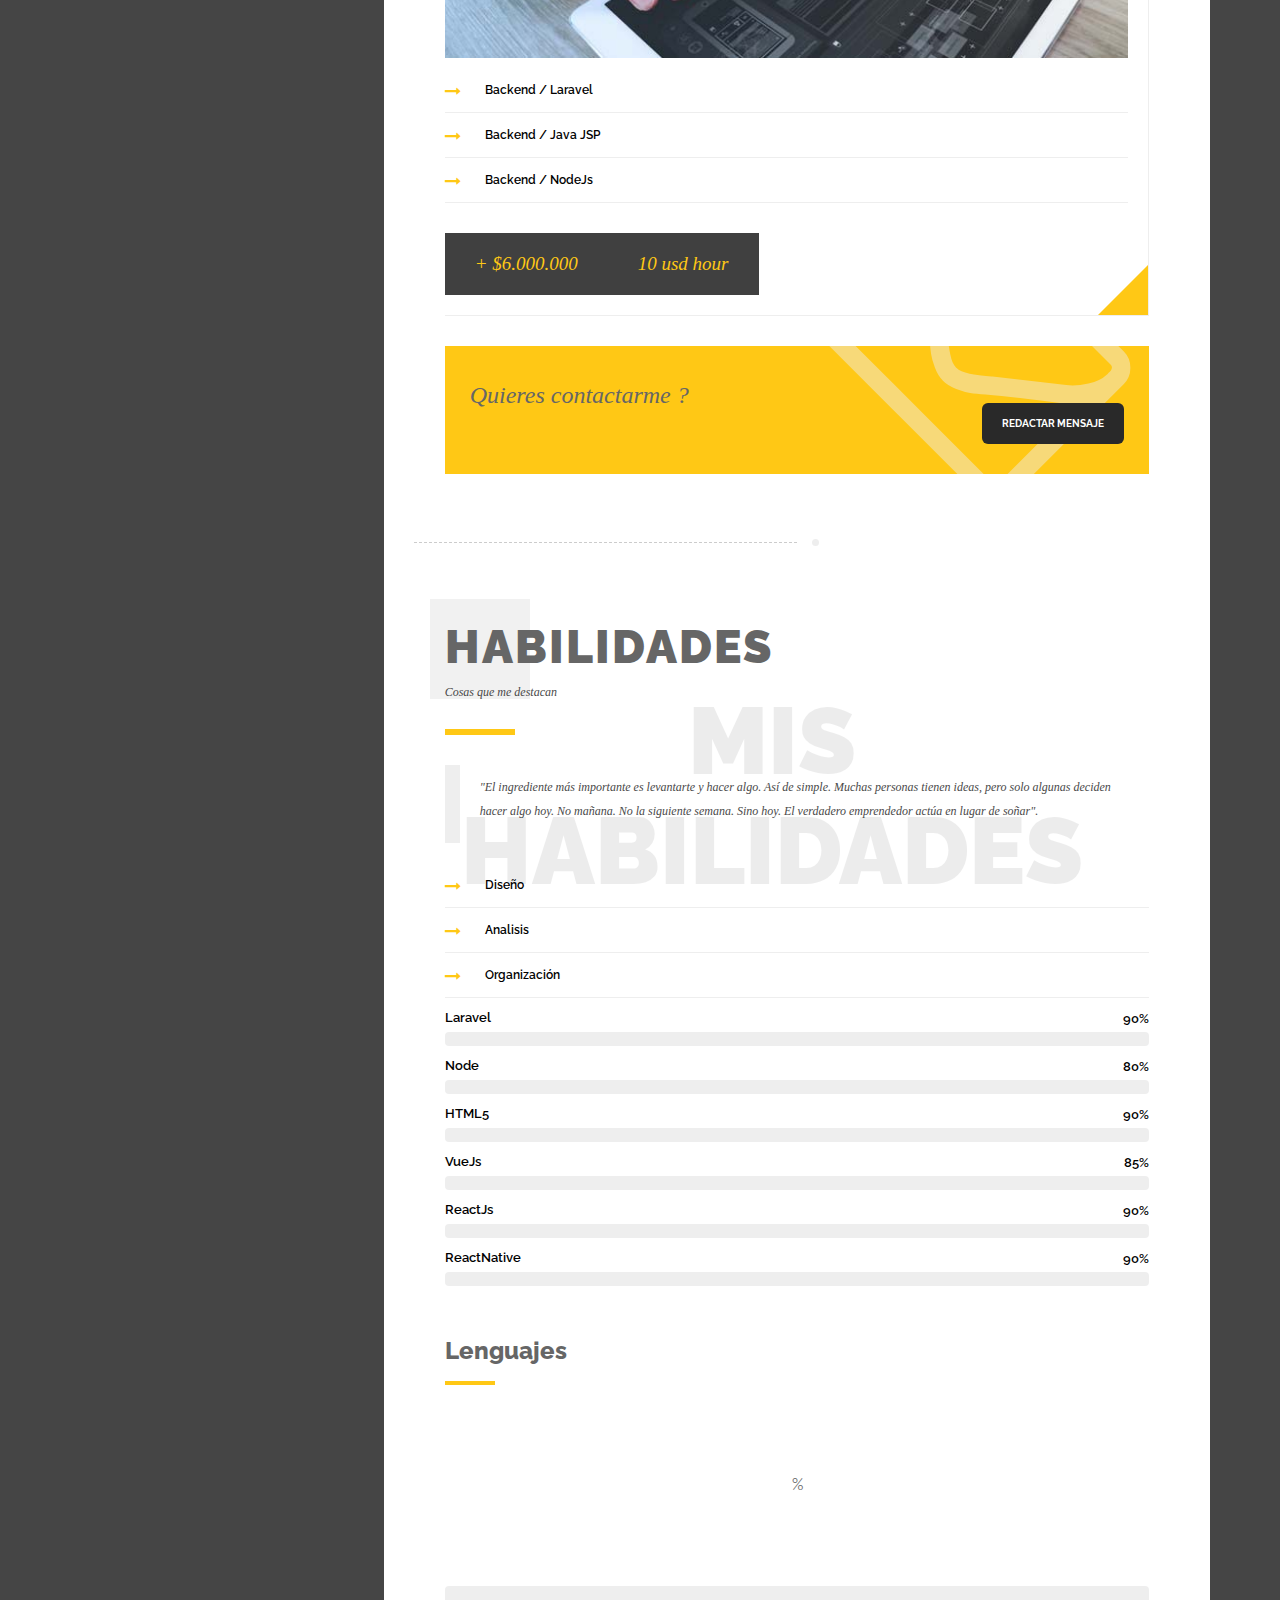
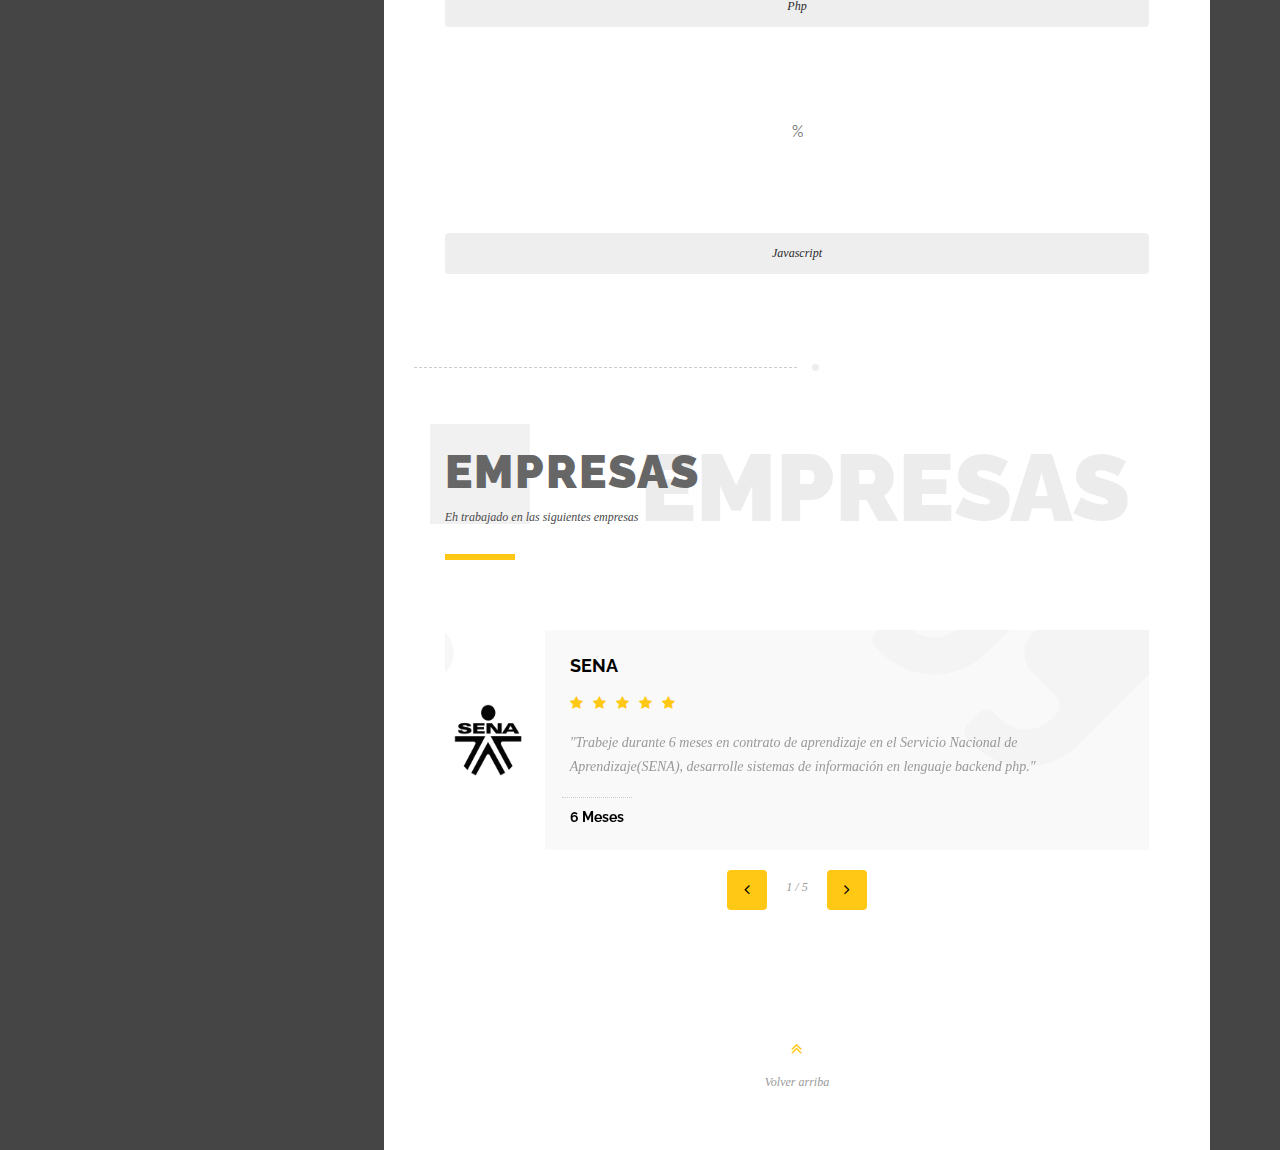
==== commit 37369792: "changes portfolio" ====
--- a/index.html
+++ b/index.html
@@ -403,7 +403,8 @@
                                                         <li> Backend / Java JSP</li>
                                                         <li> Backend / NodeJs</li>
                                                     </ul>
-                                                    <span class="price">+ $5.000.000</span>
+                                                    <span class="price">+ $6.000.000</span>
+                                                    <span class="price">10 usd hour</span>
                                                 </div>
                                             </div>
                                         </div>
@@ -424,7 +425,8 @@
                                                         <li>Frontend / Bootstrap y Materialize</li>
                                                         <li>Frontend / VueJs , ReactJs, Javascript y jquery</li>
                                                     </ul>
-                                                    <span class="price">+ $5.000.000</span>
+                                                    <span class="price">+ $6.000.000</span>
+                                                    <span class="price">10 usd hour</span>
                                                 </div>
                                             </div>
                                         </div>
@@ -443,7 +445,8 @@
                                                         <li> Aplicaciones Moviles / Android</li>
                                                         <li> Aplicaciones Moviles / React-Native</li>
                                                     </ul>
-                                                    <span class="price">+ $5.000.000</span>
+                                                    <span class="price">+ $6.000.000</span>
+                                                    <span class="price">10 usd hour</span>
                                                 </div>
                                             </div>
                                         </div>
@@ -503,8 +506,8 @@
                                                 </div>
                                                 <!-- skill 2-->
                                                 <div class="custom-skillbar-title"><span>Node</span></div>
-                                                <div class="skill-bar-percent">65%</div>
-                                                <div class="skillbar-bg" data-percent="65%">
+                                                <div class="skill-bar-percent">80%</div>
+                                                <div class="skillbar-bg" data-percent="80%">
                                                     <div class="custom-skillbar"></div>
                                                 </div>
                                                 <!-- skill 3-->
@@ -521,20 +524,14 @@
                                                 </div>
                                                 <!-- skill 2-->
                                                 <div class="custom-skillbar-title"><span>ReactJs</span></div>
-                                                <div class="skill-bar-percent">75%</div>
-                                                <div class="skillbar-bg" data-percent="75%">
+                                                <div class="skill-bar-percent">90%</div>
+                                                <div class="skillbar-bg" data-percent="90%">
                                                     <div class="custom-skillbar"></div>
                                                 </div>
-                                                <!-- skill 2-->
+                                                <!-- skill 3-->
                                                 <div class="custom-skillbar-title"><span>ReactNative</span></div>
-                                                <div class="skill-bar-percent">75%</div>
-                                                <div class="skillbar-bg" data-percent="75%">
-                                                    <div class="custom-skillbar"></div>
-                                                </div>
-                                                <!-- skill 3-->
-                                                <div class="custom-skillbar-title"><span>Java</span></div>
-                                                <div class="skill-bar-percent">65%</div>
-                                                <div class="skillbar-bg" data-percent="65%">
+                                                <div class="skill-bar-percent">90%</div>
+                                                <div class="skillbar-bg" data-percent="90%">
                                                     <div class="custom-skillbar"></div>
                                                 </div>
                                             </div>
@@ -562,60 +559,15 @@
                                             <!-- 1 end -->
                                             <!-- 2  -->
                                             <div class="piechart col-md-4">
-                                                <span class="chart" data-percent="65">
+                                                <span class="chart" data-percent="85">
                                                 <span class="percent"></span>
                                                 </span>
                                                 <div class="clearfix"></div>
                                                 <div class="skills-description">
-                                                    <h4>Node</h4>
+                                                    <h4>Javascript</h4>
                                                 </div>
                                             </div>
                                             <!-- 2 end  -->
-                                            <!-- 3  -->
-                                            <div class="piechart col-md-4">
-                                                <span class="chart" data-percent="50">
-                                                <span class="percent"></span>
-                                                </span>
-                                                <div class="clearfix"></div>
-                                                <div class="skills-description">
-                                                    <h4>Java</h4>
-                                                </div>
-                                            </div>
-                                            <!-- 3  end-->
-
-                                            <!-- 1  -->
-                                            <div class="piechart col-md-4" >
-                                                <span class="chart" data-percent="90">
-                                                <span class="percent"></span>
-                                                </span>
-                                                <div class="clearfix"></div>
-                                                <div class="skills-description">
-                                                    <h4>VueJs</h4>
-                                                </div>
-                                            </div>
-                                            <!-- 1 end -->
-                                            <!-- 2  -->
-                                            <div class="piechart col-md-4">
-                                                <span class="chart" data-percent="65">
-                                                <span class="percent"></span>
-                                                </span>
-                                                <div class="clearfix"></div>
-                                                <div class="skills-description">
-                                                    <h4>ReactJs</h4>
-                                                </div>
-                                            </div>
-                                            <!-- 2 end  -->
-                                            <!-- 3  -->
-                                            <div class="piechart col-md-4">
-                                                <span class="chart" data-percent="50">
-                                                <span class="percent"></span>
-                                                </span>
-                                                <div class="clearfix"></div>
-                                                <div class="skills-description">
-                                                    <h4>Ruby</h4>
-                                                </div>
-                                            </div>
-                                            <!-- 3  end-->
                                         </div>
                                     </div>
                                 </div>
@@ -741,10 +693,10 @@
                                                     <li><i class="fa fa-star"></i></li>
                                                     <li><i class="fa fa-star"></i></li>
                                                 </ul>
-                                                <p> "Actualmente 22 meses en esta empresa de
+                                                <p> "Actualmente 32 meses en esta empresa de
                                                   marketing digital, desarrollo
-                                                  de paginas web en Laravel(Php). "</p>
-                                                <a href="#" class="testim-link">Actualmente 22 meses</a>
+                                                  de paginas web en Laravel(Php), Frontend VueJs y ReactJs."</p>
+                                                <a href="#" class="testim-link">Actualmente 48 meses (JUN-2018)</a>
                                             </div>
                                         </div>
                                     </div>
@@ -787,7 +739,7 @@
                     </ul>
                 </div>
                 <!-- header-social end-->
-                <div class="copyright">&#169; JuanMaDev 2017 .  Todos los derechos reservados.</div>
+                <div class="copyright">&#169; JuanMaDev 2022 .  Todos los derechos reservados.</div>
             </footer>
             <!-- footer end -->
             <!-- Share container  -->
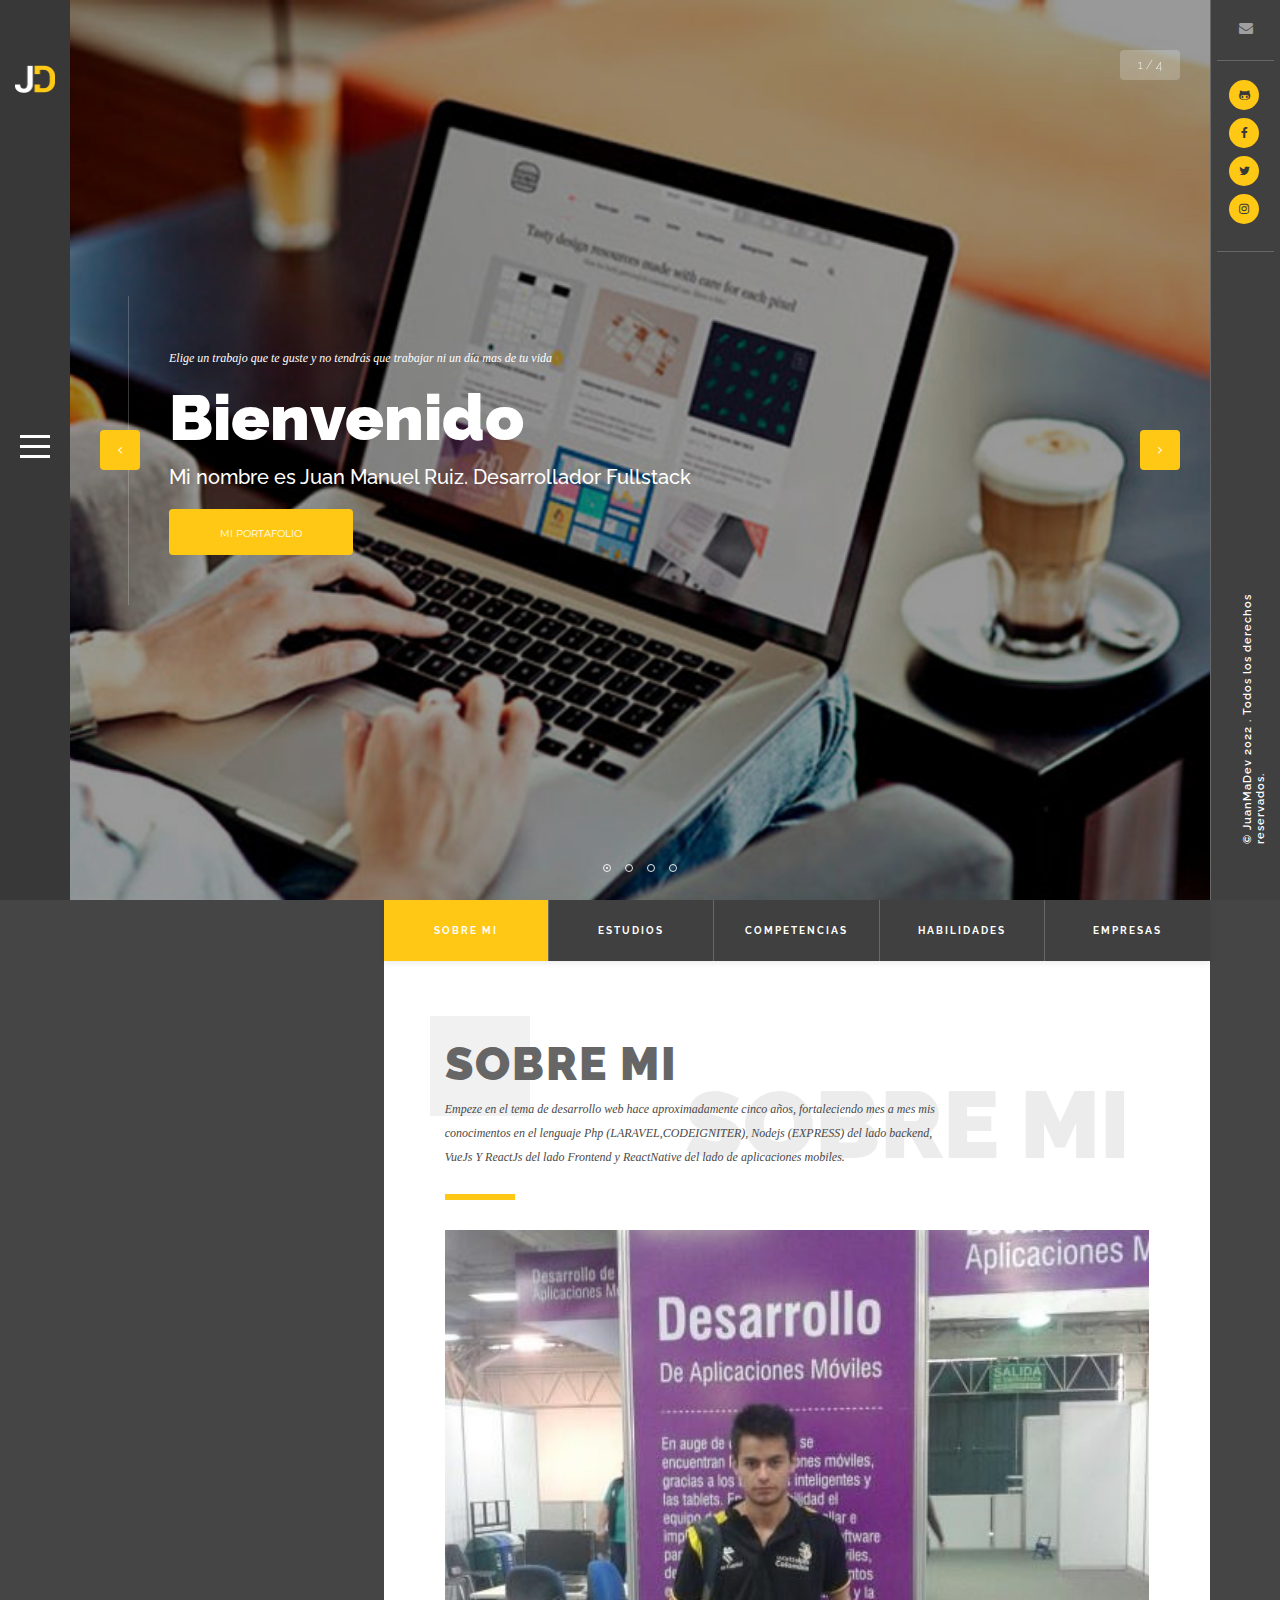
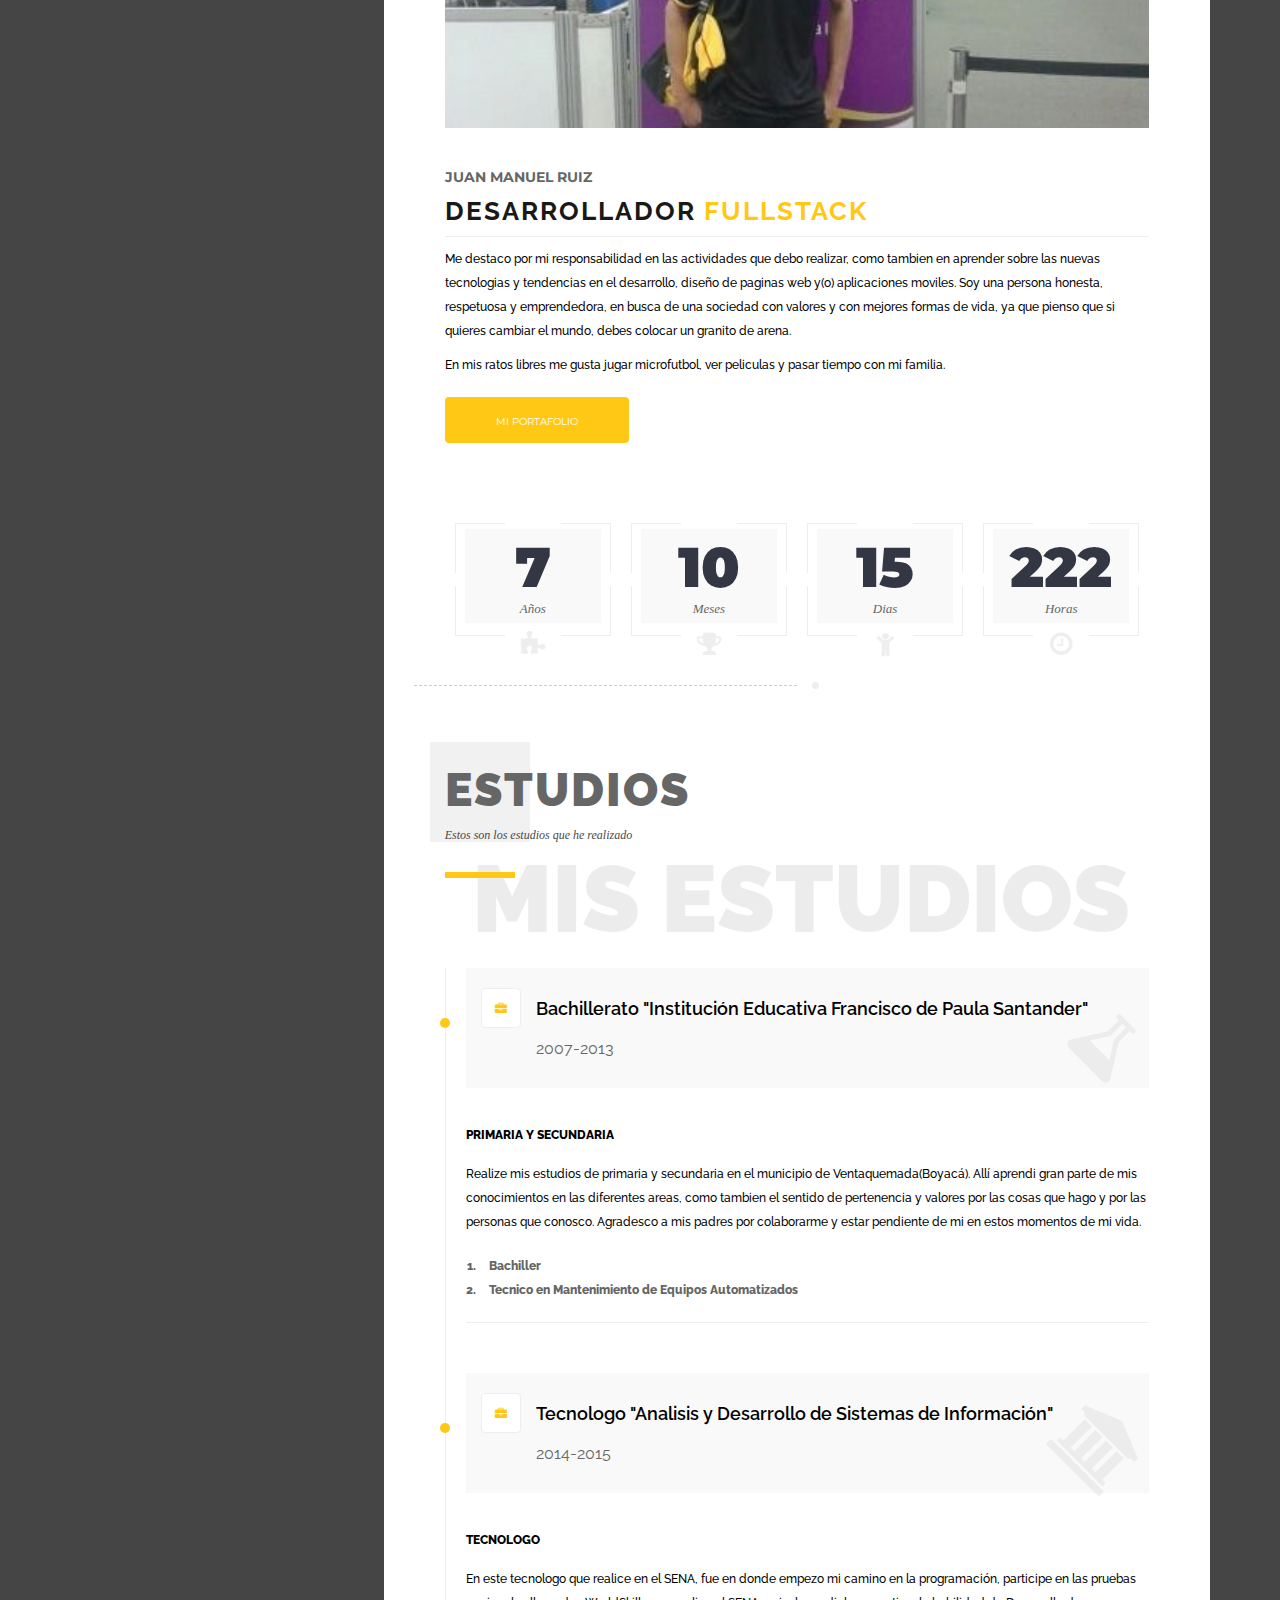
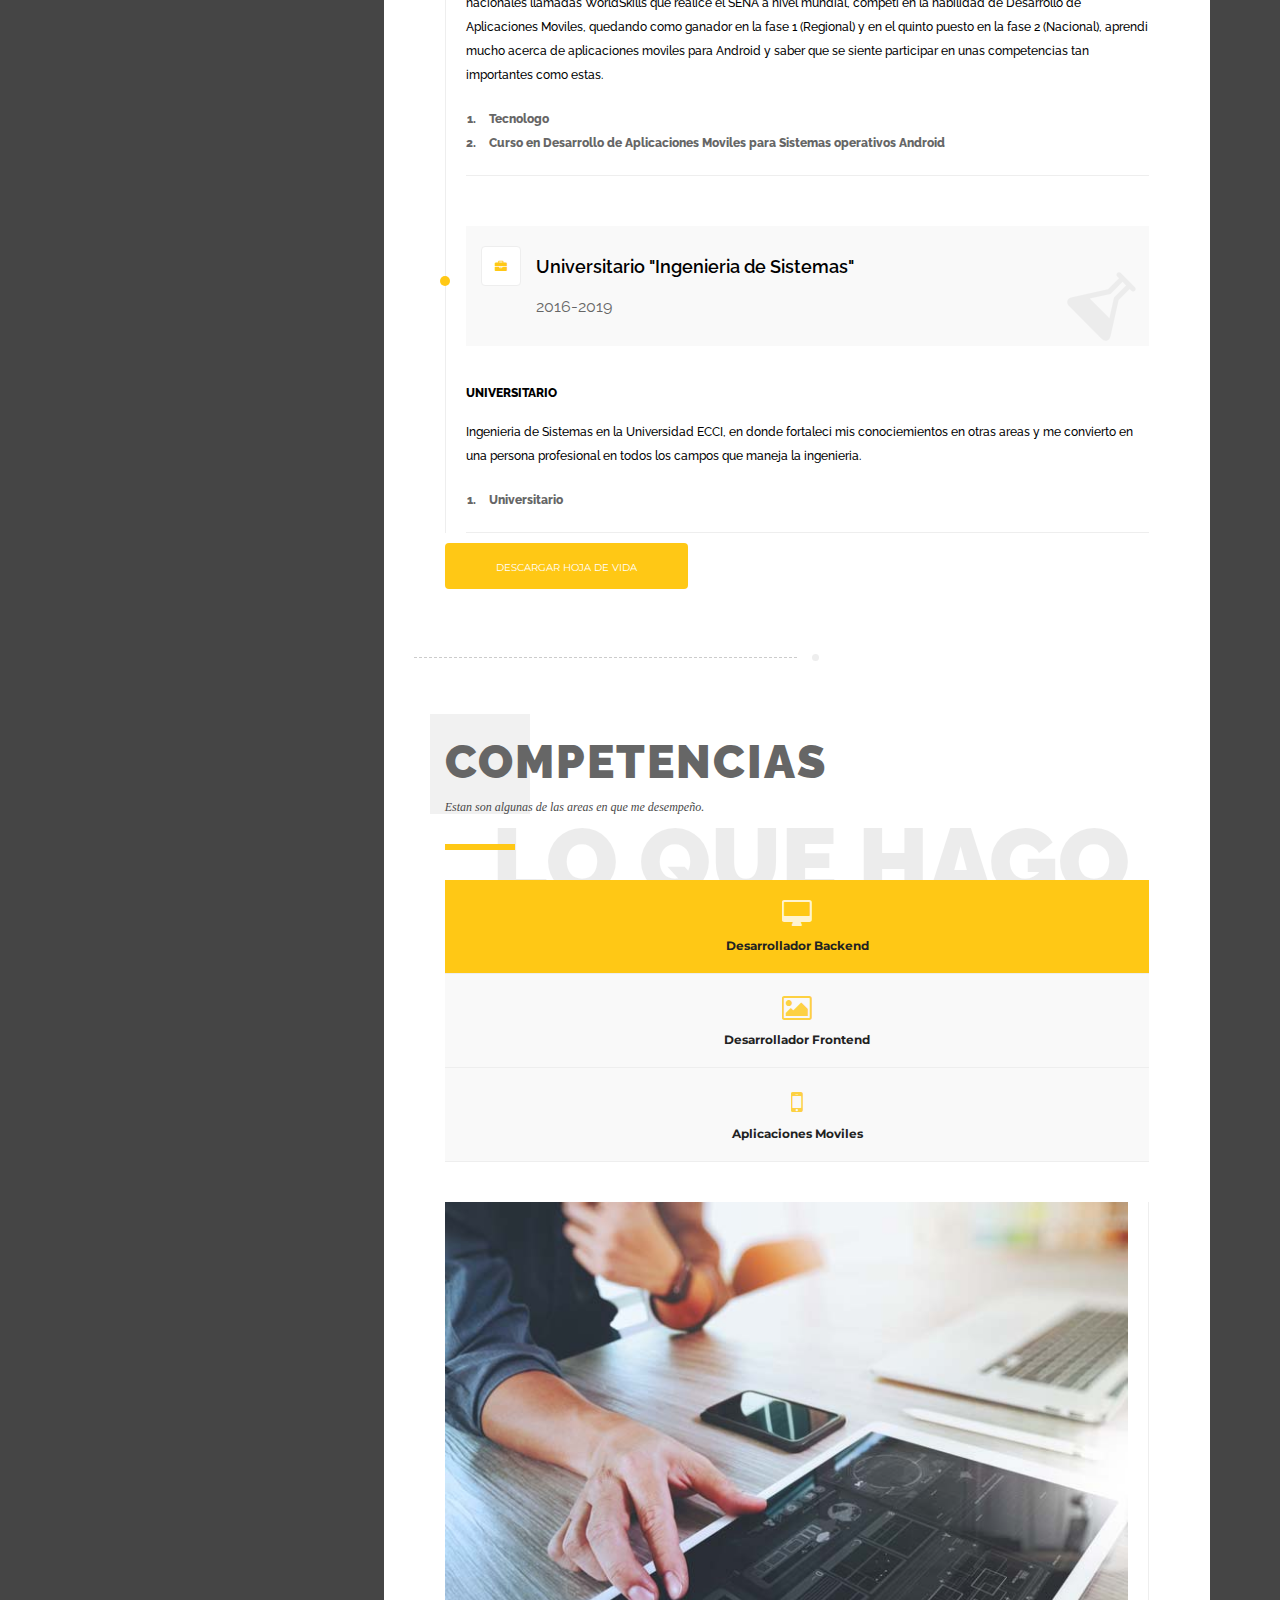
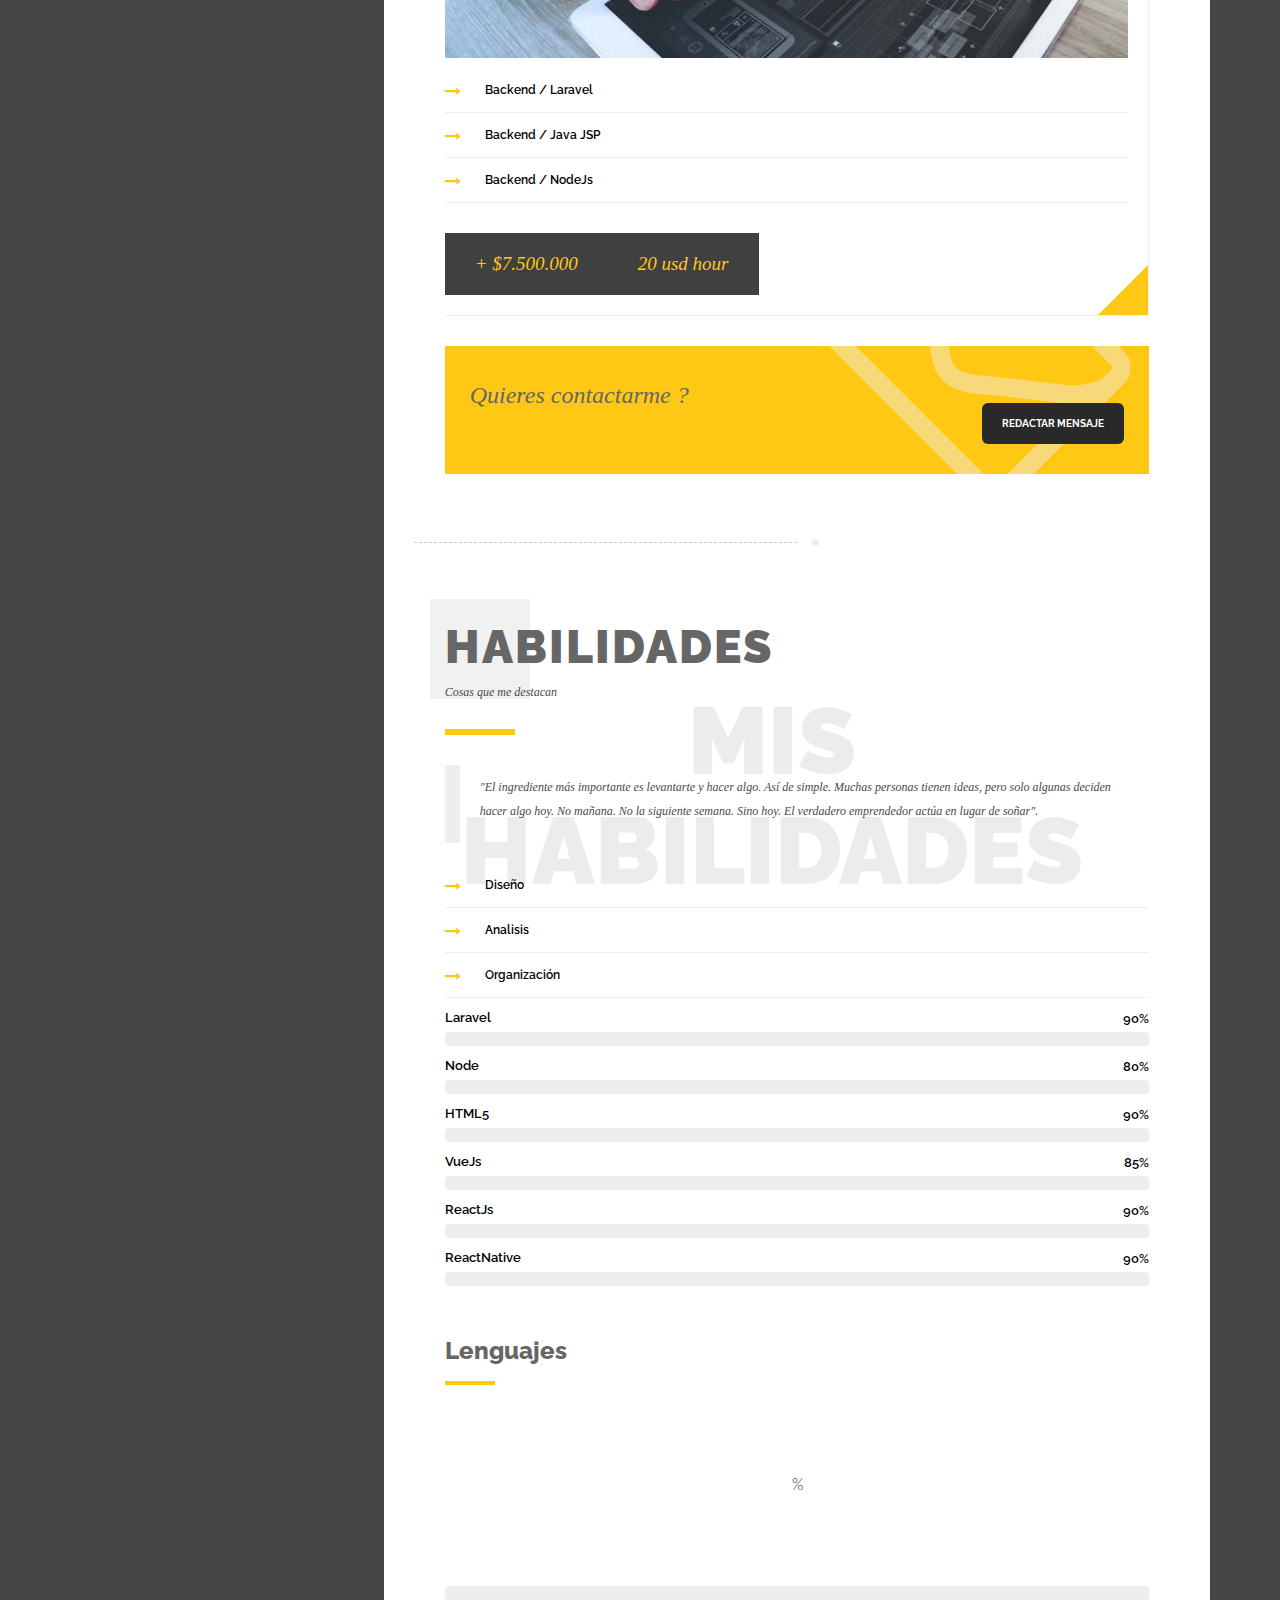
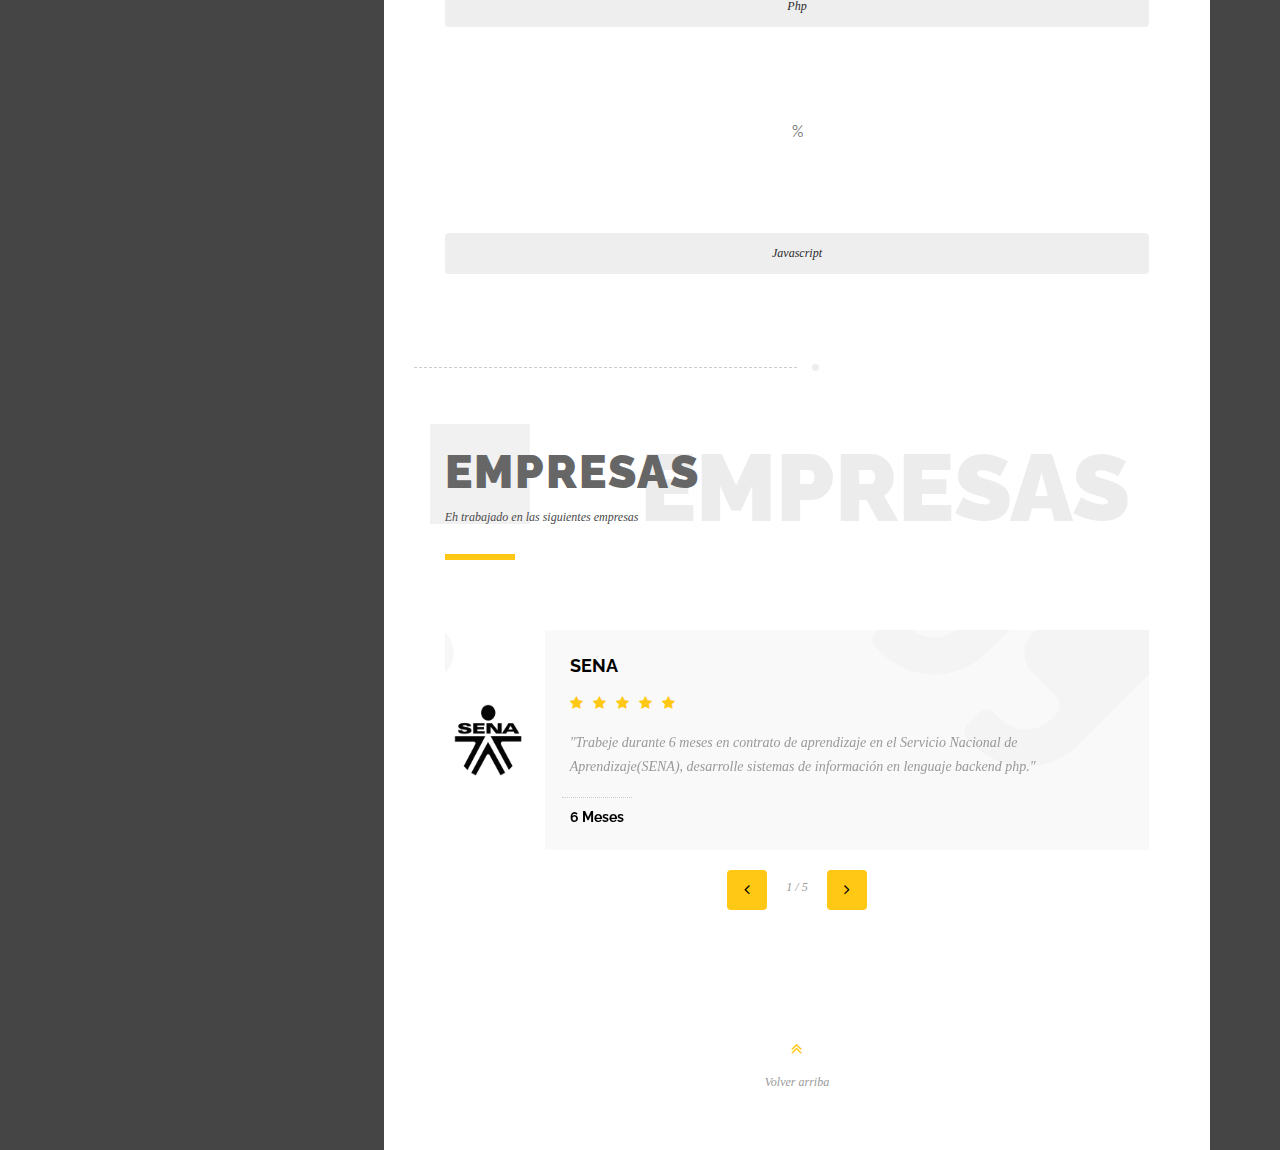
==== commit e6c75381: "changes images and text 2" ====
--- a/index.html
+++ b/index.html
@@ -1,756 +1,1021 @@
-<!DOCTYPE HTML>
+<!DOCTYPE html>
 <html lang="en">
-    <head>
-        <meta charset="UTF-8">
-        <title>JuanMaDev - Developer Junior</title>
-        <meta name="viewport" content="width=device-width, initial-scale=1.0, minimum-scale=1.0, maximum-scale=1.0, user-scalable=no">
-        <meta name="robots" content="index, follow"/>
-        <meta name="keywords" content=""/>
-        <meta name="description" content=""/>
-        <!--=============== css  ===============-->
-        <link type="text/css" rel="stylesheet" href="css/reset.css">
-        <link type="text/css" rel="stylesheet" href="css/plugins.css">
-        <link type="text/css" rel="stylesheet" href="css/style.css">
-        <link type="text/css" rel="stylesheet" href="css/color.css">
-        <link type="text/css" rel="stylesheet" href="css/yourstyle.css">
-        <!--=============== favicons ===============-->
-        <link rel="shortcut icon" href="images/favicon.ico">
-    </head>
-    <body>
-        <!--================= loader ================-->
-        <div class="loader-holder">
-            <div class="loader-inner loader-vis">
-                <div class="loader"></div>
-            </div>
+  <head>
+    <meta charset="UTF-8" />
+    <title>JuanMaDev - Developer</title>
+    <meta
+      name="viewport"
+      content="width=device-width, initial-scale=1.0, minimum-scale=1.0, maximum-scale=1.0, user-scalable=no"
+    />
+    <meta name="robots" content="index, follow" />
+    <meta name="keywords" content="" />
+    <meta name="description" content="" />
+    <!--=============== css  ===============-->
+    <link type="text/css" rel="stylesheet" href="css/reset.css" />
+    <link type="text/css" rel="stylesheet" href="css/plugins.css" />
+    <link type="text/css" rel="stylesheet" href="css/style.css" />
+    <link type="text/css" rel="stylesheet" href="css/color.css" />
+    <link type="text/css" rel="stylesheet" href="css/yourstyle.css" />
+    <!--=============== favicons ===============-->
+    <link rel="shortcut icon" href="images/favicon.ico" />
+  </head>
+  <body>
+    <!--================= loader ================-->
+    <div class="loader-holder">
+      <div class="loader-inner loader-vis">
+        <div class="loader"></div>
+      </div>
+    </div>
+    <!--================= loader end ================-->
+    <!--================= main start ================-->
+    <div id="main">
+      <!--================= Header ================-->
+      <header class="main-header">
+        <a href="index.html" class="logo-holder"
+          ><img src="images/icono.png" alt=""
+        /></a>
+        <!-- info-button -->
+        <div class="nav-button" id="open-button">
+          <span class="menu-global menu-top"></span>
+          <span class="menu-global menu-middle"></span>
+          <span class="menu-global menu-bottom"></span>
         </div>
-        <!--================= loader end ================-->
-        <!--================= main start ================-->
-        <div id="main">
-            <!--================= Header ================-->
-            <header class="main-header">
-                <a href="index.html" class="logo-holder"><img src="images/icono.png" alt=""></a>
-                <!-- info-button -->
-                <div class="nav-button" id="open-button">
-                    <span class="menu-global menu-top"></span>
-                    <span class="menu-global menu-middle"></span>
-                    <span class="menu-global menu-bottom"></span>
-                </div>
-            </header>
-            <!-- End header -->
-            <!--================= menu ================-->
-            <div class="menu-wrap">
-                <div class="menu-inner">
-                    <!-- menu logo-->
-                    <a href="index.html" class="menu-logo"><img src="images/juandev.png" alt=""></a>
-                    <!-- menu logo end -->
-                    <div class="hid-men-wrap   alt">
-                        <div id="hid-men">
-                            <ul class="menu">
-                                <li><a href="#">Inicio</a></li>
-                                <li><a href="portfolio.html">Portafolio</a></li>
-                                <li><a href="contact.html">Contactame</a></li>
-                            </ul>
-                        </div>
-                    </div>
-                </div>
-                <div class="morph-shape" id="morph-shape" data-morph-open="M-7.312,0H15c0,0,66,113.339,66,399.5C81,664.006,15,800,15,800H-7.312V0z;M-7.312,0H100c0,0,0,113.839,0,400c0,264.506,0,400,0,400H-7.312V0z">
-                    <svg xmlns="http://www.w3.org/2000/svg" width="100%" height="100%" viewBox="0 0 100 800" preserveAspectRatio="none">
-                        <path d="M-7.312,0H0c0,0,0,113.839,0,400c0,264.506,0,400,0,400h-7.312V0z"/>
-                    </svg>
-                </div>
-            </div>
-            <!--menu end-->
-            <!-- Hero section   -->
-            <div class="hero-wrap fl-wrap full-height">
-                <!-- hero-wrap-image-slider-holder  end -->
-                <div class="hero-slider-holder fl-wrap full-height">
-                    <div class="num-holder3"></div>
-                    <!-- hero-wrap-image-slider  -->
-                    <div class="hero-slider fscs fl-wrap full-height">
-                        <!-- item  -->
-                        <div class="item fl-wrap full-height">
-                            <div class="bg"  data-bg="images/folio/10.jpg"></div>
-                            <div class="overlay"></div>
-                            <div class="hero-wrap-item left-her alt">
-                                <div class="container">
-                                    <div class="fl-wrap section-entry">
-                                        <p>Elige un trabajo que te guste y no tendrás que trabajar ni un día mas de tu vida</p>
-                                        <h2>Bienvenido  </h2>
-                                        <h3>Mi nombre es Juan Manuel Ruiz. Desarrollador y Diseñador Web</h3>
-                                        <a href="portfolio.html" class="btn hide-icon"  ><i class="fa fa-eye"></i><span>Mi Portafolio</span></a>
-                                    </div>
-                                </div>
-                            </div>
-                        </div>
-                        <!-- item  end-->
-                        <!-- item  -->
-                        <div class="item fl-wrap full-height">
-                            <div class="bg"  data-bg="images/folio/7.jpg"></div>
-                            <div class="overlay"></div>
-                            <div class="hero-wrap-item right-her alt">
-                                <div class="container">
-                                    <div class="fl-wrap section-entry">
-                                        <p>Creo honestamente que es mucho mejor fallar en algo que amas que tener éxito en algo que odias</p>
-                                        <h2>Desarrollador Backend  </h2>
-                                        <h3>Lenguaje PHP</h3>
-                                        <a href="portfolio.html" class="btn hide-icon"  ><i class="fa fa-eye"></i><span>My Portfolio</span></a>
-                                    </div>
-                                </div>
-                            </div>
-                        </div>
-                        <!-- item  end-->
-                        <!-- item  -->
-                        <div class="item fl-wrap full-height">
-                            <div class="bg"  data-bg="images/folio/11.jpg"></div>
-                            <div class="overlay"></div>
-                            <div class="hero-wrap-item left-her alt">
-                                <div class="container">
-                                    <div class="fl-wrap section-entry">
-                                        <p>Está bien celebrar el éxito pero es más importante prestar atención a las lecciones del fracaso</p>
-                                        <h2>Desarrollador Frontend  </h2>
-                                        <h3>Css3 , Bootstrap , Materialize , Gulp , JavaScript , AngujarJs</h3>
-                                        <a href="portfolio.html" class="btn hide-icon"  ><i class="fa fa-eye"></i><span>My Portfolio</span></a>
-                                    </div>
-                                </div>
-                            </div>
-                        </div>
-                        <!-- item  end-->
-                        <!-- item  -->
-                        <div class="item fl-wrap full-height">
-                            <div class="bg"  data-bg="images/folio/8.jpg"></div>
-                            <div class="overlay"></div>
-                            <div class="hero-wrap-item right-her alt">
-                                <div class="container">
-                                    <div class="fl-wrap section-entry">
-                                        <p>Cuando todo parezca ir en tu contra, recuerda que el avión despega contra el viento</p>
-                                        <h2>Aplicaciones Moviles  </h2>
-                                        <h3>Aplicaciones Nativas para Android</h3>
-                                        <a href="portfolio.html" class="btn hide-icon"  ><i class="fa fa-eye"></i><span>My Portfolio</span></a>
-                                    </div>
-                                </div>
-                            </div>
-                        </div>
-                        <!-- item  end-->
-                    </div>
-                    <!-- hero-wrap-image-slider  end -->
-                    <!--  navigation -->
-                    <div class="customNavigation gals">
-                        <a class="prev-slide transition"> <i class="fa fa-angle-left"></i></a>
-                        <a class="next-slide transition"><i class="fa fa-angle-right"></i></a>
-                    </div>
-                    <!--  navigation end-->
-                </div>
-                <!-- hero-wrap-image-slider-holder  end -->
-            </div>
-            <!-- Hero section   end -->
-            <!-- fixed column  -->
-            <div class="fixed-column">
-                <div class="column-image fl-wrap full-height">
-                    <div class="bg bg-scroll" ></div>
-                    <div class="overlay"></div>
-                </div>
-                <div class="bg-title alt"><span></span></div>
-                <div class="progress-bar-wrap">
-                    <div class="progress-bar"></div>
-                </div>
-            </div>
-            <!-- fixed column  end -->
-            <!-- column-wrap  -->
-            <div class="column-wrap scroll-content">
-                <!--=============== content ===============-->
-                <!-- scroll page navigation -->
-                <div class="scroll-nav-holder fl-wrap">
-                    <nav class="scroll-nav fl-wrap">
-                        <ul>
-                            <li><a class="scroll-link fbgs" href="#sec2" data-bgscr="images/services/1.jpg" data-bgtex="Sobre "><span>Sobre Mi</span></a></li>
-                            <li><a class="scroll-link" href="#sec4" data-bgscr="images/services/2.jpg" data-bgtex="Estudios"><span>Estudios</span></a></li>
-                            <li><a class="scroll-link" href="#sec5" data-bgscr="images/services/3.jpg" data-bgtex="Competencias"><span>Competencias</span></a></li>
-                            <li><a class="scroll-link" href="#sec6" data-bgscr="images/services/4.jpg" data-bgtex="Habilidades"><span>Habilidades</span></a></li>
-                            <li><a class="scroll-link" href="#sec7" data-bgscr="images/folio/13.jpg" data-bgtex="Empresas"><span>Empresas</span></a></li>
+      </header>
+      <!-- End header -->
+      <!--================= menu ================-->
+      <div class="menu-wrap">
+        <div class="menu-inner">
+          <!-- menu logo-->
+          <a href="index.html" class="menu-logo"
+            ><img src="images/juandev.png" alt=""
+          /></a>
+          <!-- menu logo end -->
+          <div class="hid-men-wrap alt">
+            <div id="hid-men">
+              <ul class="menu">
+                <li><a href="#">Inicio</a></li>
+                <li><a href="portfolio.html">Portafolio</a></li>
+                <li><a href="contact.html">Contactame</a></li>
+              </ul>
+            </div>
+          </div>
+        </div>
+        <div
+          class="morph-shape"
+          id="morph-shape"
+          data-morph-open="M-7.312,0H15c0,0,66,113.339,66,399.5C81,664.006,15,800,15,800H-7.312V0z;M-7.312,0H100c0,0,0,113.839,0,400c0,264.506,0,400,0,400H-7.312V0z"
+        >
+          <svg
+            xmlns="http://www.w3.org/2000/svg"
+            width="100%"
+            height="100%"
+            viewBox="0 0 100 800"
+            preserveAspectRatio="none"
+          >
+            <path
+              d="M-7.312,0H0c0,0,0,113.839,0,400c0,264.506,0,400,0,400h-7.312V0z"
+            />
+          </svg>
+        </div>
+      </div>
+      <!--menu end-->
+      <!-- Hero section   -->
+      <div class="hero-wrap fl-wrap full-height">
+        <!-- hero-wrap-image-slider-holder  end -->
+        <div class="hero-slider-holder fl-wrap full-height">
+          <div class="num-holder3"></div>
+          <!-- hero-wrap-image-slider  -->
+          <div class="hero-slider fscs fl-wrap full-height">
+            <!-- item  -->
+            <div class="item fl-wrap full-height">
+              <div class="bg" data-bg="images/folio/10.jpg"></div>
+              <div class="overlay"></div>
+              <div class="hero-wrap-item left-her alt">
+                <div class="container">
+                  <div class="fl-wrap section-entry">
+                    <p>
+                      Elige un trabajo que te guste y no tendrás que trabajar ni
+                      un día mas de tu vida
+                    </p>
+                    <h2>Bienvenido</h2>
+                    <h3>
+                      Mi nombre es Juan Manuel Ruiz. Desarrollador Fullstack
+                    </h3>
+                    <a href="portfolio.html" class="btn hide-icon"
+                      ><i class="fa fa-eye"></i><span>Mi Portafolio</span></a
+                    >
+                  </div>
+                </div>
+              </div>
+            </div>
+            <!-- item  end-->
+            <!-- item  -->
+            <div class="item fl-wrap full-height">
+              <div class="bg" data-bg="images/folio/7.jpg"></div>
+              <div class="overlay"></div>
+              <div class="hero-wrap-item right-her alt">
+                <div class="container">
+                  <div class="fl-wrap section-entry">
+                    <p>
+                      Creo honestamente que es mucho mejor fallar en algo que
+                      amas que tener éxito en algo que odias
+                    </p>
+                    <h2>Desarrollador Backend</h2>
+                    <h3>Lenguaje Laravel(Php) & Express(Node)</h3>
+                    <a href="portfolio.html" class="btn hide-icon"
+                      ><i class="fa fa-eye"></i><span>My Portfolio</span></a
+                    >
+                  </div>
+                </div>
+              </div>
+            </div>
+            <!-- item  end-->
+            <!-- item  -->
+            <div class="item fl-wrap full-height">
+              <div class="bg" data-bg="images/folio/11.jpg"></div>
+              <div class="overlay"></div>
+              <div class="hero-wrap-item left-her alt">
+                <div class="container">
+                  <div class="fl-wrap section-entry">
+                    <p>
+                      Está bien celebrar el éxito pero es más importante prestar
+                      atención a las lecciones del fracaso
+                    </p>
+                    <h2>Desarrollador Frontend</h2>
+                    <h3>
+                      ReactJs(Next), VueJs, JavaScript, Tailwind, Boostrap
+                    </h3>
+                    <a href="portfolio.html" class="btn hide-icon"
+                      ><i class="fa fa-eye"></i><span>My Portfolio</span></a
+                    >
+                  </div>
+                </div>
+              </div>
+            </div>
+            <!-- item  end-->
+            <!-- item  -->
+            <div class="item fl-wrap full-height">
+              <div class="bg" data-bg="images/folio/8.jpg"></div>
+              <div class="overlay"></div>
+              <div class="hero-wrap-item right-her alt">
+                <div class="container">
+                  <div class="fl-wrap section-entry">
+                    <p>
+                      Cuando todo parezca ir en tu contra, recuerda que el avión
+                      despega contra el viento
+                    </p>
+                    <h2>Aplicaciones Moviles</h2>
+                    <h3>Aplicaciones React Native</h3>
+                    <a href="portfolio.html" class="btn hide-icon"
+                      ><i class="fa fa-eye"></i><span>My Portfolio</span></a
+                    >
+                  </div>
+                </div>
+              </div>
+            </div>
+            <!-- item  end-->
+          </div>
+          <!-- hero-wrap-image-slider  end -->
+          <!--  navigation -->
+          <div class="customNavigation gals">
+            <a class="prev-slide transition">
+              <i class="fa fa-angle-left"></i
+            ></a>
+            <a class="next-slide transition"
+              ><i class="fa fa-angle-right"></i
+            ></a>
+          </div>
+          <!--  navigation end-->
+        </div>
+        <!-- hero-wrap-image-slider-holder  end -->
+      </div>
+      <!-- Hero section   end -->
+      <!-- fixed column  -->
+      <div class="fixed-column">
+        <div class="column-image fl-wrap full-height">
+          <div class="bg bg-scroll"></div>
+          <div class="overlay"></div>
+        </div>
+        <div class="bg-title alt"><span></span></div>
+        <div class="progress-bar-wrap">
+          <div class="progress-bar"></div>
+        </div>
+      </div>
+      <!-- fixed column  end -->
+      <!-- column-wrap  -->
+      <div class="column-wrap scroll-content">
+        <!--=============== content ===============-->
+        <!-- scroll page navigation -->
+        <div class="scroll-nav-holder fl-wrap">
+          <nav class="scroll-nav fl-wrap">
+            <ul>
+              <li>
+                <a
+                  class="scroll-link fbgs"
+                  href="#sec2"
+                  data-bgscr="images/services/1.jpg"
+                  data-bgtex="Sobre "
+                  ><span>Sobre Mi</span></a
+                >
+              </li>
+              <li>
+                <a
+                  class="scroll-link"
+                  href="#sec4"
+                  data-bgscr="images/services/2.jpg"
+                  data-bgtex="Estudios"
+                  ><span>Estudios</span></a
+                >
+              </li>
+              <li>
+                <a
+                  class="scroll-link"
+                  href="#sec5"
+                  data-bgscr="images/services/3.jpg"
+                  data-bgtex="Competencias"
+                  ><span>Competencias</span></a
+                >
+              </li>
+              <li>
+                <a
+                  class="scroll-link"
+                  href="#sec6"
+                  data-bgscr="images/services/4.jpg"
+                  data-bgtex="Habilidades"
+                  ><span>Habilidades</span></a
+                >
+              </li>
+              <li>
+                <a
+                  class="scroll-link"
+                  href="#sec7"
+                  data-bgscr="images/folio/13.jpg"
+                  data-bgtex="Empresas"
+                  ><span>Empresas</span></a
+                >
+              </li>
+            </ul>
+          </nav>
+        </div>
+        <!-- scroll page navigation end -->
+        <!-- content   -->
+        <div class="content">
+          <!-- section-->
+          <section
+            id="sec2"
+            data-scrollax-parent="true"
+            class="scroll-con-sec small-pad-sec"
+          >
+            <div class="container">
+              <div class="section-title">
+                <h2>Sobre Mi</h2>
+                <p>
+                  Empeze en el tema de desarrollo web hace aproximadamente cinco
+                  años, fortaleciendo mes a mes mis conocimentos en el lenguaje
+                  Php (LARAVEL,CODEIGNITER), Nodejs (EXPRESS) del lado backend,
+                  VueJs Y ReactJs del lado Frontend y ReactNative del lado de
+                  aplicaciones mobiles.
+                </p>
+                <div class="clearfix"></div>
+                <span class="bold-separator"></span>
+              </div>
+              <div class="fl-wrap abt-wrap">
+                <div class="row">
+                  <div class="col-md-6">
+                    <div class="box-item vis-det fl-wrap">
+                      <img src="images/juansena.jpg" class="respimg" alt="" />
+                      <a data-src="images/juansena.jpg" class="image-popup"
+                        ><i class="fa fa-search"></i
+                      ></a>
+                    </div>
+                  </div>
+                  <div class="col-md-6">
+                    <h4 class="text-subtitle">Juan Manuel Ruiz</h4>
+                    <h3 class="text-title">
+                      Desarrollador <span>Fullstack</span>
+                    </h3>
+                    <p>
+                      Me destaco por mi responsabilidad en las actividades que
+                      debo realizar, como tambien en aprender sobre las nuevas
+                      tecnologias y tendencias en el desarrollo, diseño de
+                      paginas web y(o) aplicaciones moviles. Soy una persona
+                      honesta, respetuosa y emprendedora, en busca de una
+                      sociedad con valores y con mejores formas de vida, ya que
+                      pienso que si quieres cambiar el mundo, debes colocar un
+                      granito de arena.
+                    </p>
+                    <p>
+                      En mis ratos libres me gusta jugar microfutbol, ver
+                      peliculas y pasar tiempo con mi familia.
+                    </p>
+                    <a href="portfolio.html" class="btn hide-icon"
+                      ><i class="fa fa-eye"></i><span>Mi Portafolio</span></a
+                    >
+                  </div>
+                </div>
+              </div>
+            </div>
+            <div
+              class="parallax-title right-pos"
+              data-scrollax="properties: { translateY: '-350px' }"
+            >
+              Sobre Mi
+            </div>
+          </section>
+          <!-- section end -->
+          <!-- section facts -->
+          <section class="scroll-con-sec dec-sec">
+            <div class="container">
+              <div class="inline-facts-holder fl-wrap">
+                <!-- inline-facts -->
+                <div class="inline-facts">
+                  <div class="milestone-counter">
+                    <div class="stats animaper">
+                      <div class="num" data-content="7" data-num="7">7</div>
+                    </div>
+                  </div>
+                  <h6>Años</h6>
+                  <i class="fa fa-puzzle-piece" aria-hidden="true"></i>
+                </div>
+                <!-- inline-facts end -->
+                <!-- inline-facts  -->
+                <div class="inline-facts">
+                  <div class="milestone-counter">
+                    <div class="stats animaper">
+                      <div class="num" data-content="10" data-num="10">10</div>
+                    </div>
+                  </div>
+                  <h6>Meses</h6>
+                  <i class="fa fa-trophy" aria-hidden="true"></i>
+                </div>
+                <!-- inline-facts end -->
+                <!-- inline-facts  -->
+                <div class="inline-facts">
+                  <div class="milestone-counter">
+                    <div class="stats animaper">
+                      <div class="num" data-content="15" data-num="15">15</div>
+                    </div>
+                  </div>
+                  <h6>Dias</h6>
+                  <i class="fa fa-child" aria-hidden="true"></i>
+                </div>
+                <!-- inline-facts end -->
+                <!-- inline-facts  -->
+                <div class="inline-facts">
+                  <div class="milestone-counter">
+                    <div class="stats animaper">
+                      <div class="num" data-content="222" data-num="222">
+                        222
+                      </div>
+                    </div>
+                  </div>
+                  <h6>Horas</h6>
+                  <i class="fa fa-clock-o" aria-hidden="true"></i>
+                </div>
+                <!-- inline-facts end -->
+              </div>
+            </div>
+            <!-- container end  -->
+          </section>
+          <!-- section end -->
+          <!--=============== section resume  ===============-->
+          <section
+            data-scrollax-parent="true"
+            id="sec4"
+            class="scroll-con-sec dec-sec"
+          >
+            <div class="container">
+              <div class="section-title">
+                <h2>Estudios</h2>
+                <p>Estos son los estudios que he realizado</p>
+                <div class="clearfix"></div>
+                <span class="bold-separator"></span>
+              </div>
+              <div class="custom-inner-holder">
+                <!-- 1 -->
+                <div class="custom-inner">
+                  <div class="row">
+                    <div class="col-md-4">
+                      <div class="resum-header workres">
+                        <i class="fa fa-briefcase"></i>
+                        <h3>
+                          Bachillerato "Instituci&oacute;n Educativa Francisco
+                          de Paula Santander"
+                        </h3>
+                        <span> 2007-2013 </span>
+                      </div>
+                    </div>
+                    <div class="col-md-8">
+                      <h4>Primaria y Secundaria</h4>
+                      <p>
+                        Realize mis estudios de primaria y secundaria en el
+                        municipio de Ventaquemada(Boyac&aacute;). All&iacute;
+                        aprendi gran parte de mis conocimientos en las
+                        diferentes areas, como tambien el sentido de pertenencia
+                        y valores por las cosas que hago y por las personas que
+                        conosco. Agradesco a mis padres por colaborarme y estar
+                        pendiente de mi en estos momentos de mi vida.
+                      </p>
+                      <ul>
+                        <li>Bachiller</li>
+                        <li>
+                          Tecnico en Mantenimiento de Equipos Automatizados
+                        </li>
+                      </ul>
+                      <span class="custom-inner-dec"></span>
+                    </div>
+                  </div>
+                </div>
+                <!-- 1 -->
+                <!-- 2 -->
+                <div class="custom-inner">
+                  <div class="row">
+                    <div class="col-md-4">
+                      <div class="resum-header educ">
+                        <i class="fa fa-briefcase"></i>
+                        <h3>
+                          Tecnologo "Analisis y Desarrollo de Sistemas de
+                          Informaci&oacute;n"
+                        </h3>
+                        <span> 2014-2015 </span>
+                      </div>
+                    </div>
+                    <div class="col-md-8">
+                      <h4>Tecnologo</h4>
+                      <p>
+                        En este tecnologo que realice en el SENA, fue en donde
+                        empezo mi camino en la programaci&oacute;n, participe en
+                        las pruebas nacionales llamadas WorldSkills que realice
+                        el SENA a nivel mundial, competi en la habilidad de
+                        Desarrollo de Aplicaciones Moviles, quedando como
+                        ganador en la fase 1 (Regional) y en el quinto puesto en
+                        la fase 2 (Nacional), aprendi mucho acerca de
+                        aplicaciones moviles para Android y saber que se siente
+                        participar en unas competencias tan importantes como
+                        estas.
+                      </p>
+                      <ul>
+                        <li>Tecnologo</li>
+                        <li>
+                          Curso en Desarrollo de Aplicaciones Moviles para
+                          Sistemas operativos Android
+                        </li>
+                      </ul>
+                      <span class="custom-inner-dec"></span>
+                    </div>
+                  </div>
+                </div>
+                <!-- 2 end -->
+                <!-- 3 -->
+                <div class="custom-inner">
+                  <div class="row">
+                    <div class="col-md-4">
+                      <div class="resum-header workres">
+                        <i class="fa fa-briefcase"></i>
+                        <h3>Universitario "Ingenieria de Sistemas"</h3>
+                        <span> 2016-2019 </span>
+                      </div>
+                    </div>
+                    <div class="col-md-8">
+                      <h4>Universitario</h4>
+                      <p>
+                        Ingenieria de Sistemas en la Universidad ECCI, en donde
+                        fortaleci mis conociemientos en otras areas y me
+                        convierto en una persona profesional en todos los campos
+                        que maneja la ingenieria.
+                      </p>
+                      <ul>
+                        <li>Universitario</li>
+                      </ul>
+                      <span class="custom-inner-dec"></span>
+                    </div>
+                  </div>
+                </div>
+                <!-- 3 end -->
+              </div>
+              <a href="#" class="btn hide-icon"
+                ><i class="fa fa-file-pdf-o"></i
+                ><span>Descargar Hoja de Vida</span></a
+              >
+            </div>
+            <div
+              class="parallax-title right-pos"
+              data-scrollax="properties: { translateY: '-350px' }"
+            >
+              Mis Estudios
+            </div>
+          </section>
+          <!-- section end -->
+          <!-- section-->
+          <section
+            id="sec5"
+            data-scrollax-parent="true"
+            class="scroll-con-sec dec-sec"
+          >
+            <div class="sec-dec right-rot"></div>
+            <div class="container">
+              <div class="section-title">
+                <h2>Competencias</h2>
+                <p>
+                  Estan son algunas de las areas en que me desempe&ntilde;o.
+                </p>
+                <div class="clearfix"></div>
+                <span class="bold-separator"></span>
+              </div>
+              <div class="fl-wrap serv-wrap">
+                <div class="row">
+                  <div class="col-md-3">
+                    <ul class="tabs sl-tabs">
+                      <li class="tab-link current" data-tab="tab-1">
+                        <div class="tb-item">
+                          <i class="fa fa-desktop"></i>
+                          <h3>Desarrollador Backend</h3>
+                        </div>
+                      </li>
+                      <li class="tab-link" data-tab="tab-2">
+                        <div class="tb-item">
+                          <i class="fa fa-picture-o"></i>
+                          <h3>Desarrollador Frontend</h3>
+                        </div>
+                      </li>
+                      <li class="tab-link" data-tab="tab-3">
+                        <div class="tb-item">
+                          <i class="fa fa-mobile"></i>
+                          <h3>Aplicaciones Moviles</h3>
+                        </div>
+                      </li>
+                    </ul>
+                  </div>
+                  <div class="col-md-9">
+                    <!-- tab1 -->
+                    <div id="tab-1" class="tab-content current">
+                      <div class="row">
+                        <div class="col-md-7">
+                          <div class="box-item vis-det fl-wrap">
+                            <img
+                              src="images/services/4.jpg"
+                              class="respimg"
+                              alt=""
+                            />
+                            <a
+                              data-src="images/services/4.jpg"
+                              class="image-popup"
+                              ><i class="fa fa-search"></i
+                            ></a>
+                          </div>
+                        </div>
+                        <div class="col-md-5">
+                          <ul class="dec-list">
+                            <li>Backend / Laravel</li>
+                            <li>Backend / Java JSP</li>
+                            <li>Backend / NodeJs</li>
+                          </ul>
+                          <span class="price">+ $7.500.000</span>
+                          <span class="price">20 usd hour</span>
+                        </div>
+                      </div>
+                    </div>
+                    <!-- tab1 end -->
+                    <!-- tab2 -->
+                    <div id="tab-2" class="tab-content">
+                      <div class="row">
+                        <div class="col-md-7">
+                          <div class="box-item vis-det fl-wrap">
+                            <img
+                              src="images/services/2.jpg"
+                              class="respimg"
+                              alt=""
+                            />
+                            <a
+                              data-src="images/services/2.jpg"
+                              class="image-popup"
+                              ><i class="fa fa-search"></i
+                            ></a>
+                          </div>
+                        </div>
+                        <div class="col-md-5">
+                          <ul class="dec-list">
+                            <li>Frontend / Css3</li>
+                            <li>Frontend / Html5</li>
+                            <li>Frontend / Bootstrap y Materialize</li>
+                            <li>
+                              Frontend / VueJs , ReactJs, Javascript y jquery
+                            </li>
+                          </ul>
+                          <span class="price">+ $6.000.000</span>
+                          <span class="price">10 usd hour</span>
+                        </div>
+                      </div>
+                    </div>
+                    <!-- tab2 end -->
+                    <!-- tab3-->
+                    <div id="tab-3" class="tab-content">
+                      <div class="row">
+                        <div class="col-md-7">
+                          <div class="box-item vis-det fl-wrap">
+                            <img
+                              src="images/services/3.jpg"
+                              class="respimg"
+                              alt=""
+                            />
+                            <a
+                              data-src="images/services/3.jpg"
+                              class="image-popup"
+                              ><i class="fa fa-search"></i
+                            ></a>
+                          </div>
+                        </div>
+                        <div class="col-md-5">
+                          <ul class="dec-list">
+                            <li>Aplicaciones Moviles / Android</li>
+                            <li>Aplicaciones Moviles / React-Native</li>
+                          </ul>
+                          <span class="price">+ $6.000.000</span>
+                          <span class="price">10 usd hour</span>
+                        </div>
+                      </div>
+                    </div>
+                    <!-- tab3 end -->
+                  </div>
+                </div>
+              </div>
+            </div>
+            <div class="clearfix"></div>
+            <div class="container">
+              <div class="order-wrap fl-wrap color-bg">
+                <div class="row">
+                  <div class="col-md-8">
+                    <h4>Quieres contactarme ?</h4>
+                  </div>
+                  <div class="col-md-4">
+                    <a href="contact.html" class="ord-link">Redactar Mensaje</a>
+                  </div>
+                </div>
+              </div>
+            </div>
+            <div
+              class="parallax-title right-pos"
+              data-scrollax="properties: { translateY: '-350px' }"
+            >
+              Lo que hago
+            </div>
+          </section>
+          <!-- section end -->
+          <!-- section-->
+          <section
+            id="sec6"
+            data-scrollax-parent="true"
+            class="scroll-con-sec dec-sec"
+          >
+            <div class="container">
+              <div class="section-title">
+                <h2>Habilidades</h2>
+                <p>Cosas que me destacan</p>
+                <div class="clearfix"></div>
+                <span class="bold-separator"></span>
+              </div>
+              <div class="skills-wrap">
+                <div class="row">
+                  <div class="col-md-6">
+                    <blockquote>
+                      <p>
+                        "El ingrediente m&aacute;s importante es levantarte y
+                        hacer algo. As&iacute; de simple. Muchas personas tienen
+                        ideas, pero solo algunas deciden hacer algo hoy. No
+                        ma&ntilde;ana. No la siguiente semana. Sino hoy. El
+                        verdadero emprendedor act&uacute;a en lugar de soñar".
+                      </p>
+                    </blockquote>
+                    <ul class="dec-list">
+                      <li>Dise&ntilde;o</li>
+                      <li>Analisis</li>
+                      <li>Organizaci&oacute;n</li>
+                    </ul>
+                  </div>
+                  <div class="col-md-6">
+                    <div class="fl-wrap">
+                      <div class="skillbar-box animaper">
+                        <!-- skill 1-->
+                        <div class="custom-skillbar-title">
+                          <span>Laravel</span>
+                        </div>
+                        <div class="skill-bar-percent">90%</div>
+                        <div class="skillbar-bg" data-percent="90%">
+                          <div class="custom-skillbar"></div>
+                        </div>
+                        <!-- skill 2-->
+                        <div class="custom-skillbar-title">
+                          <span>Node</span>
+                        </div>
+                        <div class="skill-bar-percent">80%</div>
+                        <div class="skillbar-bg" data-percent="80%">
+                          <div class="custom-skillbar"></div>
+                        </div>
+                        <!-- skill 3-->
+                        <div class="custom-skillbar-title">
+                          <span>HTML5</span>
+                        </div>
+                        <div class="skill-bar-percent">90%</div>
+                        <div class="skillbar-bg" data-percent="90%">
+                          <div class="custom-skillbar"></div>
+                        </div>
+                        <!-- skill 1-->
+                        <div class="custom-skillbar-title">
+                          <span>VueJs</span>
+                        </div>
+                        <div class="skill-bar-percent">85%</div>
+                        <div class="skillbar-bg" data-percent="85%">
+                          <div class="custom-skillbar"></div>
+                        </div>
+                        <!-- skill 2-->
+                        <div class="custom-skillbar-title">
+                          <span>ReactJs</span>
+                        </div>
+                        <div class="skill-bar-percent">90%</div>
+                        <div class="skillbar-bg" data-percent="90%">
+                          <div class="custom-skillbar"></div>
+                        </div>
+                        <!-- skill 3-->
+                        <div class="custom-skillbar-title">
+                          <span>ReactNative</span>
+                        </div>
+                        <div class="skill-bar-percent">90%</div>
+                        <div class="skillbar-bg" data-percent="90%">
+                          <div class="custom-skillbar"></div>
+                        </div>
+                      </div>
+                    </div>
+                  </div>
+                </div>
+              </div>
+              <div class="row">
+                <div class="col-md-2">
+                  <h4 class="bold-title">Lenguajes</h4>
+                </div>
+                <div class="col-md-10">
+                  <div class="piechart-holder animaper">
+                    <div class="row">
+                      <!-- 1  -->
+                      <div class="piechart col-md-4">
+                        <span class="chart" data-percent="90">
+                          <span class="percent"></span>
+                        </span>
+                        <div class="clearfix"></div>
+                        <div class="skills-description">
+                          <h4>Php</h4>
+                        </div>
+                      </div>
+                      <!-- 1 end -->
+                      <!-- 2  -->
+                      <div class="piechart col-md-4">
+                        <span class="chart" data-percent="85">
+                          <span class="percent"></span>
+                        </span>
+                        <div class="clearfix"></div>
+                        <div class="skills-description">
+                          <h4>Javascript</h4>
+                        </div>
+                      </div>
+                      <!-- 2 end  -->
+                    </div>
+                  </div>
+                </div>
+              </div>
+            </div>
+            <div
+              class="parallax-title right-pos"
+              data-scrollax="properties: { translateY: '-350px' }"
+            >
+              Mis Habilidades
+            </div>
+          </section>
+          <!-- section end -->
+          <!-- section  -->
+          <section id="sec7" data-scrollax-parent="true" class="scroll-con-sec">
+            <div class="container">
+              <div class="section-title">
+                <h2>Empresas</h2>
+                <p>Eh trabajado en las siguientes empresas</p>
+                <div class="clearfix"></div>
+                <span class="bold-separator"></span>
+              </div>
+              <div class="testimonials-slider-holder fl-wrap">
+                <div class="testimonials-slider owl-carousel">
+                  <!-- item-->
+                  <div class="item">
+                    <div class="testi-item">
+                      <div class="testi-image">
+                        <img src="images/logoSena.png" alt="" />
+                      </div>
+                      <div class="testi-text fl-wrap">
+                        <h3>SENA</h3>
+                        <ul class="star-rating">
+                          <li><i class="fa fa-star"></i></li>
+                          <li><i class="fa fa-star"></i></li>
+                          <li><i class="fa fa-star"></i></li>
+                          <li><i class="fa fa-star"></i></li>
+                          <li><i class="fa fa-star"></i></li>
                         </ul>
-                    </nav>
-                </div>
-                <!-- scroll page navigation end -->
-                <!-- content   -->
-                <div class="content">
-                    <!-- section-->
-                    <section  id="sec2" data-scrollax-parent="true" class="scroll-con-sec   small-pad-sec">
-                        <div class="container">
-                            <div class="section-title">
-                                <h2> Sobre Mi</h2>
-                                <p>Empeze en el tema de desarrollo web hace aproximadamente cinco años, fortaleciendo mes a mes mis conocimentos
-                                    en el lenguaje Php (LARAVEL,CODEIGNITER), Nodejs (EXPRESS) del lado backend, VueJs Y ReactJs del lado Frontend
-                                    y ReactNative del lado de aplicaciones mobiles. </p>
-                                <div class="clearfix"></div>
-                                <span class="bold-separator"></span>
-                            </div>
-                            <div class="fl-wrap abt-wrap">
-                                <div class="row">
-                                    <div class="col-md-6">
-                                        <div class="box-item vis-det fl-wrap">
-                                            <img src="images/juansena.jpg" class="respimg" alt="">
-                                            <a data-src="images/juansena.jpg" class="image-popup"><i class="fa fa-search"></i></a>
-                                        </div>
-                                    </div>
-                                    <div class="col-md-6">
-                                        <h4 class="text-subtitle">Juan Manuel Ruiz</h4>
-                                        <h3 class="text-title">Desarrollador y Diseñador <span>Web</span></h3>
-                                        <p>Me destaco por mi responsabilidad en las actividades que debo realizar, como tambien en aprender sobre
-                                            las nuevas tecnologias y tendencias en el desarrollo, diseño de paginas web y(o) aplicaciones moviles.
-                                            Soy una persona honesta, respetuosa y emprendedora, en busca de una sociedad con valores y con
-                                            mejores formas de vida, ya que pienso que si quieres cambiar el mundo, debes colocar un granito de arena.
-                                        </p>
-                                        <p>  En mis ratos libres me gusta jugar microfutbol, ver peliculas y pasar tiempo con mi familia.</p>
-                                        <a href="portfolio.html" class="btn hide-icon"  ><i class="fa fa-eye"></i><span>Mi Portafolio</span></a>
-                                    </div>
-                                </div>
-                            </div>
-                        </div>
-                        <div class="parallax-title right-pos" data-scrollax="properties: { translateY: '-350px' }">Sobre Mi</div>
-                    </section>
-                    <!-- section end -->
-                    <!-- section facts -->
-                    <section class="scroll-con-sec dec-sec">
-                        <div class="container">
-                            <div class="inline-facts-holder fl-wrap">
-                                <!-- inline-facts -->
-                                <div class="inline-facts">
-                                    <div class="milestone-counter">
-                                        <div class="stats animaper">
-                                            <div class="num" data-content="4" data-num="4">4</div>
-                                        </div>
-                                    </div>
-                                    <h6>Años</h6>
-                                    <i class="fa fa-puzzle-piece" aria-hidden="true"></i>
-                                </div>
-                                <!-- inline-facts end -->
-                                <!-- inline-facts  -->
-                                <div class="inline-facts">
-                                    <div class="milestone-counter">
-                                        <div class="stats animaper">
-                                            <div class="num" data-content="10" data-num="10">10</div>
-                                        </div>
-                                    </div>
-                                    <h6>Meses</h6>
-                                    <i class="fa fa-trophy" aria-hidden="true"></i>
-                                </div>
-                                <!-- inline-facts end -->
-                                <!-- inline-facts  -->
-                                <div class="inline-facts">
-                                    <div class="milestone-counter">
-                                        <div class="stats animaper">
-                                            <div class="num" data-content="15" data-num="15">15</div>
-                                        </div>
-                                    </div>
-                                    <h6>Dias</h6>
-                                    <i class="fa fa-child" aria-hidden="true"></i>
-                                </div>
-                                <!-- inline-facts end -->
-                                <!-- inline-facts  -->
-                                <div class="inline-facts">
-                                    <div class="milestone-counter">
-                                        <div class="stats animaper">
-                                            <div class="num" data-content="222" data-num="222">222</div>
-                                        </div>
-                                    </div>
-                                    <h6>Horas</h6>
-                                    <i class="fa fa-clock-o" aria-hidden="true"></i>
-                                </div>
-                                <!-- inline-facts end -->
-                            </div>
-                        </div>
-                        <!-- container end  -->
-                    </section>
-                    <!-- section end -->
-                    <!--=============== section resume  ===============-->
-                    <section data-scrollax-parent="true"  id="sec4" class="scroll-con-sec dec-sec">
-                        <div class="container">
-                            <div class="section-title">
-                                <h2>Estudios</h2>
-                                <p>Estos son los estudios que he realizado</p>
-                                <div class="clearfix"></div>
-                                <span class="bold-separator"></span>
-                            </div>
-                            <div class="custom-inner-holder">
-                                <!-- 1 -->
-                                <div class="custom-inner">
-                                    <div class="row">
-                                        <div class="col-md-4">
-                                            <div class="resum-header workres">
-                                                <i class="fa fa-briefcase"></i>
-                                                <h3> Bachillerato "Instituci&oacute;n Educativa Francisco de Paula Santander"</h3>
-                                                <span>  2007-2013 </span>
-                                            </div>
-                                        </div>
-                                        <div class="col-md-8">
-                                            <h4>Primaria y Secundaria</h4>
-                                            <p>Realize mis estudios de primaria y secundaria en el municipio de Ventaquemada(Boyac&aacute;). All&iacute; aprendi
-                                                gran parte de mis conocimientos en las diferentes areas, como tambien el sentido de pertenencia y valores
-                                                por las cosas que hago y por las personas que conosco. Agradesco a mis padres por colaborarme y estar pendiente de mi en estos
-                                                momentos de mi vida.</p>
-                                            <ul>
-                                                <li>Bachiller</li>
-                                                <li>Tecnico en Mantenimiento de Equipos Automatizados</li>
-                                            </ul>
-                                            <span class="custom-inner-dec"></span>
-                                        </div>
-                                    </div>
-                                </div>
-                                <!-- 1 -->
-                                <!-- 2 -->
-                                <div class="custom-inner">
-                                    <div class="row">
-                                        <div class="col-md-4">
-                                            <div class="resum-header educ">
-                                                <i class="fa fa-briefcase"></i>
-                                                <h3> Tecnologo "Analisis y Desarrollo de Sistemas de Informaci&oacute;n"</h3>
-                                                <span>  2014-2015 </span>
-                                            </div>
-                                        </div>
-                                        <div class="col-md-8">
-                                            <h4>Tecnologo</h4>
-                                            <p>En este tecnologo que realice en el SENA, fue en donde empezo mi camino en la programaci&oacute;n,
-                                                participe en las pruebas nacionales llamadas WorldSkills que realice el SENA a nivel mundial,
-                                                competi en la habilidad de Desarrollo de Aplicaciones Moviles, quedando como ganador en la fase 1 (Regional)
-                                                y en el quinto puesto en la fase 2 (Nacional), aprendi mucho acerca de aplicaciones moviles para Android y saber
-                                                que se siente participar en unas competencias tan importantes como estas.
-                                                </p>
-                                            <ul>
-                                                <li>Tecnologo</li>
-                                                <li>Curso en Desarrollo de Aplicaciones Moviles para Sistemas operativos Android</li>
-                                            </ul>
-                                            <span class="custom-inner-dec"></span>
-                                        </div>
-                                    </div>
-                                </div>
-                                <!-- 2 end -->
-                                <!-- 3 -->
-                                <div class="custom-inner">
-                                    <div class="row">
-                                        <div class="col-md-4">
-                                            <div class="resum-header workres">
-                                                <i class="fa fa-briefcase"></i>
-                                                <h3> Universitario "Ingenieria de Sistemas"</h3>
-                                                <span>  2016-2019 </span>
-                                            </div>
-                                        </div>
-                                        <div class="col-md-8">
-                                            <h4>Universitario</h4>
-                                            <p>Ingenieria de Sistemas en la Universidad ECCI, en donde fortaleci mis conociemientos
-                                                en otras areas y me convierto en una persona profesional en todos los campos que
-                                                maneja la ingenieria.</p>
-                                            <ul>
-                                                <li>Universitario</li>
-                                            </ul>
-                                            <span class="custom-inner-dec"></span>
-                                        </div>
-                                    </div>
-                                </div>
-                                <!-- 3 end -->
-                            </div>
-                            <a href="#" class="btn hide-icon"><i class="fa fa-file-pdf-o"></i><span>Descargar Hoja de Vida</span></a>
-                        </div>
-                        <div class="parallax-title right-pos" data-scrollax="properties: { translateY: '-350px' }">Mis Estudios</div>
-                    </section>
-                    <!-- section end -->
-                    <!-- section-->
-                    <section   id="sec5" data-scrollax-parent="true" class="scroll-con-sec dec-sec">
-                        <div class="sec-dec right-rot"></div>
-                        <div class="container">
-                            <div class="section-title">
-                                <h2>Competencias</h2>
-                                <p>Estan son algunas de las areas en que me desempe&ntilde;o.</p>
-                                <div class="clearfix"></div>
-                                <span class="bold-separator"></span>
-                            </div>
-                            <div class="fl-wrap serv-wrap">
-                                <div class="row">
-                                    <div class="col-md-3">
-                                        <ul class="tabs sl-tabs">
-                                            <li class="tab-link current" data-tab="tab-1">
-                                                <div class="tb-item">
-                                                    <i class="fa fa-desktop"></i>
-                                                    <h3> Desarrollador Backend</h3>
-                                                </div>
-                                            </li>
-                                            <li class="tab-link" data-tab="tab-2">
-                                                <div class="tb-item">
-                                                    <i class="fa fa-picture-o"></i>
-                                                    <h3> Desarrollador Frontend</h3>
-                                                </div>
-                                            </li>
-                                            <li class="tab-link" data-tab="tab-3">
-                                                <div class="tb-item">
-                                                    <i class="fa fa-mobile"></i>
-                                                    <h3> Aplicaciones Moviles</h3>
-                                                </div>
-                                            </li>
-                                        </ul>
-                                    </div>
-                                    <div class="col-md-9">
-                                        <!-- tab1 -->
-                                        <div id="tab-1" class="tab-content current">
-                                            <div class="row">
-                                                <div class="col-md-7">
-                                                    <div class="box-item vis-det fl-wrap">
-                                                        <img src="images/services/4.jpg" class="respimg" alt="">
-                                                        <a data-src="images/services/4.jpg" class="image-popup"><i class="fa fa-search"></i></a>
-                                                    </div>
-                                                </div>
-                                                <div class="col-md-5">
-                                                    <ul class="dec-list">
-                                                        <li> Backend / Laravel</li>
-                                                        <li> Backend / Java JSP</li>
-                                                        <li> Backend / NodeJs</li>
-                                                    </ul>
-                                                    <span class="price">+ $6.000.000</span>
-                                                    <span class="price">10 usd hour</span>
-                                                </div>
-                                            </div>
-                                        </div>
-                                        <!-- tab1 end -->
-                                        <!-- tab2 -->
-                                        <div id="tab-2" class="tab-content">
-                                            <div class="row">
-                                                <div class="col-md-7">
-                                                    <div class="box-item vis-det fl-wrap">
-                                                        <img src="images/services/2.jpg" class="respimg" alt="">
-                                                        <a data-src="images/services/2.jpg" class="image-popup"><i class="fa fa-search"></i></a>
-                                                    </div>
-                                                </div>
-                                                <div class="col-md-5">
-                                                    <ul class="dec-list">
-                                                        <li>Frontend / Css3</li>
-                                                        <li>Frontend / Html5</li>
-                                                        <li>Frontend / Bootstrap y Materialize</li>
-                                                        <li>Frontend / VueJs , ReactJs, Javascript y jquery</li>
-                                                    </ul>
-                                                    <span class="price">+ $6.000.000</span>
-                                                    <span class="price">10 usd hour</span>
-                                                </div>
-                                            </div>
-                                        </div>
-                                        <!-- tab2 end -->
-                                        <!-- tab3-->
-                                        <div id="tab-3" class="tab-content">
-                                            <div class="row">
-                                                <div class="col-md-7">
-                                                    <div class="box-item vis-det fl-wrap">
-                                                        <img src="images/services/3.jpg" class="respimg" alt="">
-                                                        <a data-src="images/services/3.jpg" class="image-popup"><i class="fa fa-search"></i></a>
-                                                    </div>
-                                                </div>
-                                                <div class="col-md-5">
-                                                    <ul class="dec-list">
-                                                        <li> Aplicaciones Moviles / Android</li>
-                                                        <li> Aplicaciones Moviles / React-Native</li>
-                                                    </ul>
-                                                    <span class="price">+ $6.000.000</span>
-                                                    <span class="price">10 usd hour</span>
-                                                </div>
-                                            </div>
-                                        </div>
-                                        <!-- tab3 end -->
-                                    </div>
-                                </div>
-                            </div>
-                        </div>
-                        <div class="clearfix"></div>
-                        <div class="container">
-                            <div class="order-wrap fl-wrap color-bg">
-                                <div class="row">
-                                    <div class="col-md-8">
-                                        <h4>Quieres contactarme ?</h4>
-                                    </div>
-                                    <div class="col-md-4">
-                                        <a href="contact.html" class="ord-link">Redactar Mensaje</a>
-                                    </div>
-                                </div>
-                            </div>
-                        </div>
-                        <div class="parallax-title right-pos" data-scrollax="properties: { translateY: '-350px' }">Lo que hago</div>
-                    </section>
-                    <!-- section end -->
-                    <!-- section-->
-                    <section  id="sec6" data-scrollax-parent="true" class="scroll-con-sec  dec-sec">
-                        <div class="container">
-                            <div class="section-title">
-                                <h2>Habilidades</h2>
-                                <p>Cosas que me destacan</p>
-                                <div class="clearfix"></div>
-                                <span class="bold-separator"></span>
-                            </div>
-                            <div class="skills-wrap">
-                                <div class="row">
-                                    <div class="col-md-6">
-                                        <blockquote>
-                                            <p> "El ingrediente m&aacute;s importante es levantarte y hacer algo. As&iacute; de simple.
-                                                Muchas personas tienen ideas, pero solo algunas deciden hacer algo hoy.
-                                                No ma&ntilde;ana. No la siguiente semana. Sino hoy. El verdadero emprendedor
-                                                act&uacute;a en lugar de soñar".   </p>
-                                        </blockquote>
-                                        <ul class="dec-list">
-                                            <li>  Dise&ntilde;o</li>
-                                            <li>  Analisis</li>
-                                            <li>  Organizaci&oacute;n</li>
-                                        </ul>
-                                    </div>
-                                    <div class="col-md-6">
-                                        <div class="fl-wrap">
-                                            <div class="skillbar-box animaper">
-                                                <!-- skill 1-->
-                                                <div class="custom-skillbar-title"><span>Laravel</span></div>
-                                                <div class="skill-bar-percent">90%</div>
-                                                <div class="skillbar-bg" data-percent="90%">
-                                                    <div class="custom-skillbar"></div>
-                                                </div>
-                                                <!-- skill 2-->
-                                                <div class="custom-skillbar-title"><span>Node</span></div>
-                                                <div class="skill-bar-percent">80%</div>
-                                                <div class="skillbar-bg" data-percent="80%">
-                                                    <div class="custom-skillbar"></div>
-                                                </div>
-                                                <!-- skill 3-->
-                                                <div class="custom-skillbar-title"><span>HTML5</span></div>
-                                                <div class="skill-bar-percent">90%</div>
-                                                <div class="skillbar-bg" data-percent="90%">
-                                                    <div class="custom-skillbar"></div>
-                                                </div>
-                                                <!-- skill 1-->
-                                                <div class="custom-skillbar-title"><span>VueJs</span></div>
-                                                <div class="skill-bar-percent">85%</div>
-                                                <div class="skillbar-bg" data-percent="85%">
-                                                    <div class="custom-skillbar"></div>
-                                                </div>
-                                                <!-- skill 2-->
-                                                <div class="custom-skillbar-title"><span>ReactJs</span></div>
-                                                <div class="skill-bar-percent">90%</div>
-                                                <div class="skillbar-bg" data-percent="90%">
-                                                    <div class="custom-skillbar"></div>
-                                                </div>
-                                                <!-- skill 3-->
-                                                <div class="custom-skillbar-title"><span>ReactNative</span></div>
-                                                <div class="skill-bar-percent">90%</div>
-                                                <div class="skillbar-bg" data-percent="90%">
-                                                    <div class="custom-skillbar"></div>
-                                                </div>
-                                            </div>
-                                        </div>
-                                    </div>
-                                </div>
-                            </div>
-                            <div class="row">
-                                <div class="col-md-2">
-                                    <h4 class="bold-title">Lenguajes</h4>
-                                </div>
-                                <div class="col-md-10">
-                                    <div class="piechart-holder animaper">
-                                        <div class="row">
-                                            <!-- 1  -->
-                                            <div class="piechart col-md-4" >
-                                                <span class="chart" data-percent="90">
-                                                <span class="percent"></span>
-                                                </span>
-                                                <div class="clearfix"></div>
-                                                <div class="skills-description">
-                                                    <h4>Php</h4>
-                                                </div>
-                                            </div>
-                                            <!-- 1 end -->
-                                            <!-- 2  -->
-                                            <div class="piechart col-md-4">
-                                                <span class="chart" data-percent="85">
-                                                <span class="percent"></span>
-                                                </span>
-                                                <div class="clearfix"></div>
-                                                <div class="skills-description">
-                                                    <h4>Javascript</h4>
-                                                </div>
-                                            </div>
-                                            <!-- 2 end  -->
-                                        </div>
-                                    </div>
-                                </div>
-                            </div>
-                        </div>
-                        <div class="parallax-title right-pos" data-scrollax="properties: { translateY: '-350px' }">Mis Habilidades</div>
-                    </section>
-                    <!-- section end -->
-                    <!-- section  -->
-                    <section  id="sec7" data-scrollax-parent="true" class="scroll-con-sec">
-                        <div class="container">
-                            <div class="section-title">
-                                <h2>Empresas</h2>
-                                <p>Eh trabajado en las siguientes empresas</p>
-                                <div class="clearfix"></div>
-                                <span class="bold-separator"></span>
-                            </div>
-                            <div class="testimonials-slider-holder fl-wrap">
-                                <div class="testimonials-slider owl-carousel">
-                                    <!-- item-->
-                                    <div class="item">
-                                        <div class="testi-item">
-                                            <div class="testi-image">
-                                                <img src="images/logoSena.png" alt="">
-                                            </div>
-                                            <div class="testi-text fl-wrap">
-                                                <h3>SENA</h3>
-                                                <ul class="star-rating">
-                                                    <li><i class="fa fa-star"></i></li>
-                                                    <li><i class="fa fa-star"></i></li>
-                                                    <li><i class="fa fa-star"></i></li>
-                                                    <li><i class="fa fa-star"></i></li>
-                                                    <li><i class="fa fa-star"></i></li>
-                                                </ul>
-                                                <p> "Trabeje durante 6 meses en contrato de aprendizaje en el
-                                                  Servicio Nacional de Aprendizaje(SENA), desarrolle sistemas de
-                                                  información en lenguaje backend php."</p>
-                                                <a href="#" class="testim-link">6 Meses</a>
-                                            </div>
-                                        </div>
-                                    </div>
-                                    <!-- item end-->
-                                    <!-- item-->
-                                    <div class="item">
-                                        <div class="testi-item">
-                                            <div class="testi-image">
-                                                <img src="images/maxcorp.png" alt="">
-                                            </div>
-                                            <div class="testi-text fl-wrap">
-                                                <h3>Maxcorp</h3>
-                                                <ul class="star-rating">
-                                                    <li><i class="fa fa-star"></i></li>
-                                                    <li><i class="fa fa-star"></i></li>
-                                                    <li><i class="fa fa-star"></i></li>
-                                                    <li><i class="fa fa-star"></i></li>
-                                                    <li><i class="fa fa-star"></i></li>
-                                                </ul>
-                                                <p> "Trabaje 12 meses en esta empresa de publicidad web, en donde
-                                                    recibi grandes aportes en mi vida laboral y profesional,
-                                                    desarrollo de paginas web en Laravel(Php) y VueJs(frontend). "</p>
-                                                <a href="#" class="testim-link">12 Meses</a>
-                                            </div>
-                                        </div>
-                                    </div>
-                                    <!-- item end-->
-                                    <!-- item-->
-                                    <div class="item">
-                                        <div class="testi-item">
-                                            <div class="testi-image">
-                                                <img src="images/ekoomedia.png" alt="">
-                                            </div>
-                                            <div class="testi-text fl-wrap">
-                                                <h3>Ekoomedia</h3>
-                                                <ul class="star-rating">
-                                                    <li><i class="fa fa-star"></i></li>
-                                                    <li><i class="fa fa-star"></i></li>
-                                                    <li><i class="fa fa-star"></i></li>
-                                                    <li><i class="fa fa-star"></i></li>
-                                                    <li><i class="fa fa-star"></i></li>
-                                                </ul>
-                                                <p> "Trabaje 3 meses en esta empresa de arquitectura, desarrollo
-                                                  de paginas web en reactJs(frontend). "</p>
-                                                <a href="#" class="testim-link">3 meses</a>
-                                            </div>
-                                        </div>
-                                    </div>
-                                    <!-- item end-->
-                                    <!-- item-->
-                                    <div class="item">
-                                        <div class="testi-item">
-                                            <div class="testi-image">
-                                                <img src="images/guarumo.png" alt="">
-                                            </div>
-                                            <div class="testi-text fl-wrap">
-                                                <h3>Guarumo</h3>
-                                                <ul class="star-rating">
-                                                    <li><i class="fa fa-star"></i></li>
-                                                    <li><i class="fa fa-star"></i></li>
-                                                    <li><i class="fa fa-star"></i></li>
-                                                    <li><i class="fa fa-star"></i></li>
-                                                    <li><i class="fa fa-star"></i></li>
-                                                </ul>
-                                                <p> "Trabajo 12 meses en esta empresa de
-                                                  desarrollo web, desarrollo
-                                                  de paginas web en Codeigniter(Php) y bots para messenger. "</p>
-                                                <a href="#" class="testim-link">12 meses</a>
-                                            </div>
-                                        </div>
-                                    </div>
-                                    <!-- item end-->
-                                    <!-- item-->
-                                    <div class="item">
-                                        <div class="testi-item">
-                                            <div class="testi-image">
-                                                <img src="images/inxait.png" alt="">
-                                            </div>
-                                            <div class="testi-text fl-wrap">
-                                                <h3>Inxait</h3>
-                                                <ul class="star-rating">
-                                                    <li><i class="fa fa-star"></i></li>
-                                                    <li><i class="fa fa-star"></i></li>
-                                                    <li><i class="fa fa-star"></i></li>
-                                                    <li><i class="fa fa-star"></i></li>
-                                                    <li><i class="fa fa-star"></i></li>
-                                                </ul>
-                                                <p> "Actualmente 32 meses en esta empresa de
-                                                  marketing digital, desarrollo
-                                                  de paginas web en Laravel(Php), Frontend VueJs y ReactJs."</p>
-                                                <a href="#" class="testim-link">Actualmente 48 meses (JUN-2018)</a>
-                                            </div>
-                                        </div>
-                                    </div>
-                                    <!-- item end-->
-                                </div>
-                                <div class="customNavigation">
-                                    <a class="next-slide transition"><i class="fa fa-angle-right"></i></a>
-                                    <a class="prev-slide transition"><i class="fa fa-angle-left"></i></a>
-                                </div>
-                                <div class="teti-counter"></div>
-                            </div>
-                        </div>
-                        <!-- parallax-title-->
-                        <div class="parallax-title right-pos" data-scrollax="properties: { translateY: '-350px' }">Empresas</div>
-                        <!-- parallax-title end -->
-                    </section>
-                    <!-- section  end-->
-                    <!--  to top  -->
-                    <div class="small-sec fl-wrap">
-                        <div class="to-top-wrap"><a class="to-top" href="#"> <i class="fa fa-angle-double-up"></i> Volver arriba</a></div>
-                    </div>
-                    <!-- to top end-->
-                </div>
-                <!-- content end -->
-            </div>
-            <!-- column-wrap end -->
-            <!-- arrow nav -->
-            <div class="arrowpagenav"></div>
-            <!-- arrow nav end-->
-            <!-- footer-->
-            <footer class="main-footer">
-                <a href="contact.html" class="mail-link"><i class="fa fa-envelope" aria-hidden="true"></i></a>
-                <!-- header-social-->
-                <div class="footer-social">
-                    <ul >
-                        <li><a href="https://www.github.com/JuanMa12" target="_blank" ><i class="fa fa-github-alt"></i></a></li>
-                        <li><a href="https://www.facebook.com/juanmanuel.ruizruiz.52" target="_blank" ><i class="fa fa-facebook"></i></a></li>
-                        <li><a href="https://twitter.com/JuanMaRuiz1204" target="_blank"><i class="fa fa-twitter"></i></a></li>
-                        <li><a href="https://www.instagram.com/juanmaruiz12" target="_blank" ><i class="fa fa-instagram"></i></a></li>
-                    </ul>
-                </div>
-                <!-- header-social end-->
-                <div class="copyright">&#169; JuanMaDev 2022 .  Todos los derechos reservados.</div>
-            </footer>
-            <!-- footer end -->
-            <!-- Share container  -->
-            <div class="share-container  isShare"  data-share="['facebook','pinterest','googleplus','twitter','linkedin']"></div>
-            <!-- Share container  end-->
+                        <p>
+                          "Trabeje durante 6 meses en contrato de aprendizaje en
+                          el Servicio Nacional de Aprendizaje(SENA), desarrolle
+                          sistemas de información en lenguaje backend php."
+                        </p>
+                        <a href="#" class="testim-link">6 Meses</a>
+                      </div>
+                    </div>
+                  </div>
+                  <!-- item end-->
+                  <!-- item-->
+                  <div class="item">
+                    <div class="testi-item">
+                      <div class="testi-image">
+                        <img src="images/maxcorp.png" alt="" />
+                      </div>
+                      <div class="testi-text fl-wrap">
+                        <h3>Maxcorp</h3>
+                        <ul class="star-rating">
+                          <li><i class="fa fa-star"></i></li>
+                          <li><i class="fa fa-star"></i></li>
+                          <li><i class="fa fa-star"></i></li>
+                          <li><i class="fa fa-star"></i></li>
+                          <li><i class="fa fa-star"></i></li>
+                        </ul>
+                        <p>
+                          "Trabaje 12 meses en esta empresa de publicidad web,
+                          en donde recibi grandes aportes en mi vida laboral y
+                          profesional, desarrollo de paginas web en Laravel(Php)
+                          y VueJs(frontend). "
+                        </p>
+                        <a href="#" class="testim-link">12 Meses</a>
+                      </div>
+                    </div>
+                  </div>
+                  <!-- item end-->
+                  <!-- item-->
+                  <div class="item">
+                    <div class="testi-item">
+                      <div class="testi-image">
+                        <img src="images/ekoomedia.png" alt="" />
+                      </div>
+                      <div class="testi-text fl-wrap">
+                        <h3>Ekoomedia</h3>
+                        <ul class="star-rating">
+                          <li><i class="fa fa-star"></i></li>
+                          <li><i class="fa fa-star"></i></li>
+                          <li><i class="fa fa-star"></i></li>
+                          <li><i class="fa fa-star"></i></li>
+                          <li><i class="fa fa-star"></i></li>
+                        </ul>
+                        <p>
+                          "Trabaje 3 meses en esta empresa de arquitectura,
+                          desarrollo de paginas web en reactJs(frontend). "
+                        </p>
+                        <a href="#" class="testim-link">3 meses</a>
+                      </div>
+                    </div>
+                  </div>
+                  <!-- item end-->
+                  <!-- item-->
+                  <div class="item">
+                    <div class="testi-item">
+                      <div class="testi-image">
+                        <img src="images/guarumo.png" alt="" />
+                      </div>
+                      <div class="testi-text fl-wrap">
+                        <h3>Guarumo</h3>
+                        <ul class="star-rating">
+                          <li><i class="fa fa-star"></i></li>
+                          <li><i class="fa fa-star"></i></li>
+                          <li><i class="fa fa-star"></i></li>
+                          <li><i class="fa fa-star"></i></li>
+                          <li><i class="fa fa-star"></i></li>
+                        </ul>
+                        <p>
+                          "Trabajo 12 meses en esta empresa de desarrollo web,
+                          desarrollo de paginas web en Codeigniter(Php) y bots
+                          para messenger. "
+                        </p>
+                        <a href="#" class="testim-link">12 meses</a>
+                      </div>
+                    </div>
+                  </div>
+                  <!-- item end-->
+                  <!-- item-->
+                  <div class="item">
+                    <div class="testi-item">
+                      <div class="testi-image">
+                        <img src="images/inxait.png" alt="" />
+                      </div>
+                      <div class="testi-text fl-wrap">
+                        <h3>Inxait</h3>
+                        <ul class="star-rating">
+                          <li><i class="fa fa-star"></i></li>
+                          <li><i class="fa fa-star"></i></li>
+                          <li><i class="fa fa-star"></i></li>
+                          <li><i class="fa fa-star"></i></li>
+                          <li><i class="fa fa-star"></i></li>
+                        </ul>
+                        <p>
+                          "Actualmente 62 meses en esta empresa de marketing
+                          digital, desarrollo de paginas web en Laravel(Php),
+                          Frontend VueJs y ReactJs."
+                        </p>
+                        <a href="#" class="testim-link"
+                          >Actualmente 62 meses (JUN-2018)</a
+                        >
+                      </div>
+                    </div>
+                  </div>
+                  <!-- item end-->
+                </div>
+                <div class="customNavigation">
+                  <a class="next-slide transition"
+                    ><i class="fa fa-angle-right"></i
+                  ></a>
+                  <a class="prev-slide transition"
+                    ><i class="fa fa-angle-left"></i
+                  ></a>
+                </div>
+                <div class="teti-counter"></div>
+              </div>
+            </div>
+            <!-- parallax-title-->
+            <div
+              class="parallax-title right-pos"
+              data-scrollax="properties: { translateY: '-350px' }"
+            >
+              Empresas
+            </div>
+            <!-- parallax-title end -->
+          </section>
+          <!-- section  end-->
+          <!--  to top  -->
+          <div class="small-sec fl-wrap">
+            <div class="to-top-wrap">
+              <a class="to-top" href="#">
+                <i class="fa fa-angle-double-up"></i> Volver arriba</a
+              >
+            </div>
+          </div>
+          <!-- to top end-->
         </div>
+        <!-- content end -->
+      </div>
+      <!-- column-wrap end -->
+      <!-- arrow nav -->
+      <div class="arrowpagenav"></div>
+      <!-- arrow nav end-->
+      <!-- footer-->
+      <footer class="main-footer">
+        <a href="contact.html" class="mail-link"
+          ><i class="fa fa-envelope" aria-hidden="true"></i
+        ></a>
+        <!-- header-social-->
+        <div class="footer-social">
+          <ul>
+            <li>
+              <a href="https://www.github.com/JuanMa12" target="_blank"
+                ><i class="fa fa-github-alt"></i
+              ></a>
+            </li>
+            <li>
+              <a
+                href="https://www.facebook.com/juanmanuel.ruizruiz.52"
+                target="_blank"
+                ><i class="fa fa-facebook"></i
+              ></a>
+            </li>
+            <li>
+              <a href="https://twitter.com/JuanMaRuiz1204" target="_blank"
+                ><i class="fa fa-twitter"></i
+              ></a>
+            </li>
+            <li>
+              <a href="https://www.instagram.com/juanmaruiz12" target="_blank"
+                ><i class="fa fa-instagram"></i
+              ></a>
+            </li>
+          </ul>
+        </div>
+        <!-- header-social end-->
+        <div class="copyright">
+          &#169; JuanMaDev 2022 . Todos los derechos reservados.
+        </div>
+      </footer>
+      <!-- footer end -->
+      <!-- Share container  -->
+      <div
+        class="share-container isShare"
+        data-share="['facebook','pinterest','googleplus','twitter','linkedin']"
+      ></div>
+      <!-- Share container  end-->
+    </div>
 
-        <!-- Main end -->
-        <!--=============== scripts  ===============-->
-        <script type="text/javascript" src="js/jquery.min.js"></script>
-        <script type="text/javascript" src="js/plugins.js"></script>
-        <script type="text/javascript" src="js/scripts.js"></script>
-    </body>
+    <!-- Main end -->
+    <!--=============== scripts  ===============-->
+    <script type="text/javascript" src="js/jquery.min.js"></script>
+    <script type="text/javascript" src="js/plugins.js"></script>
+    <script type="text/javascript" src="js/scripts.js"></script>
+  </body>
 </html>
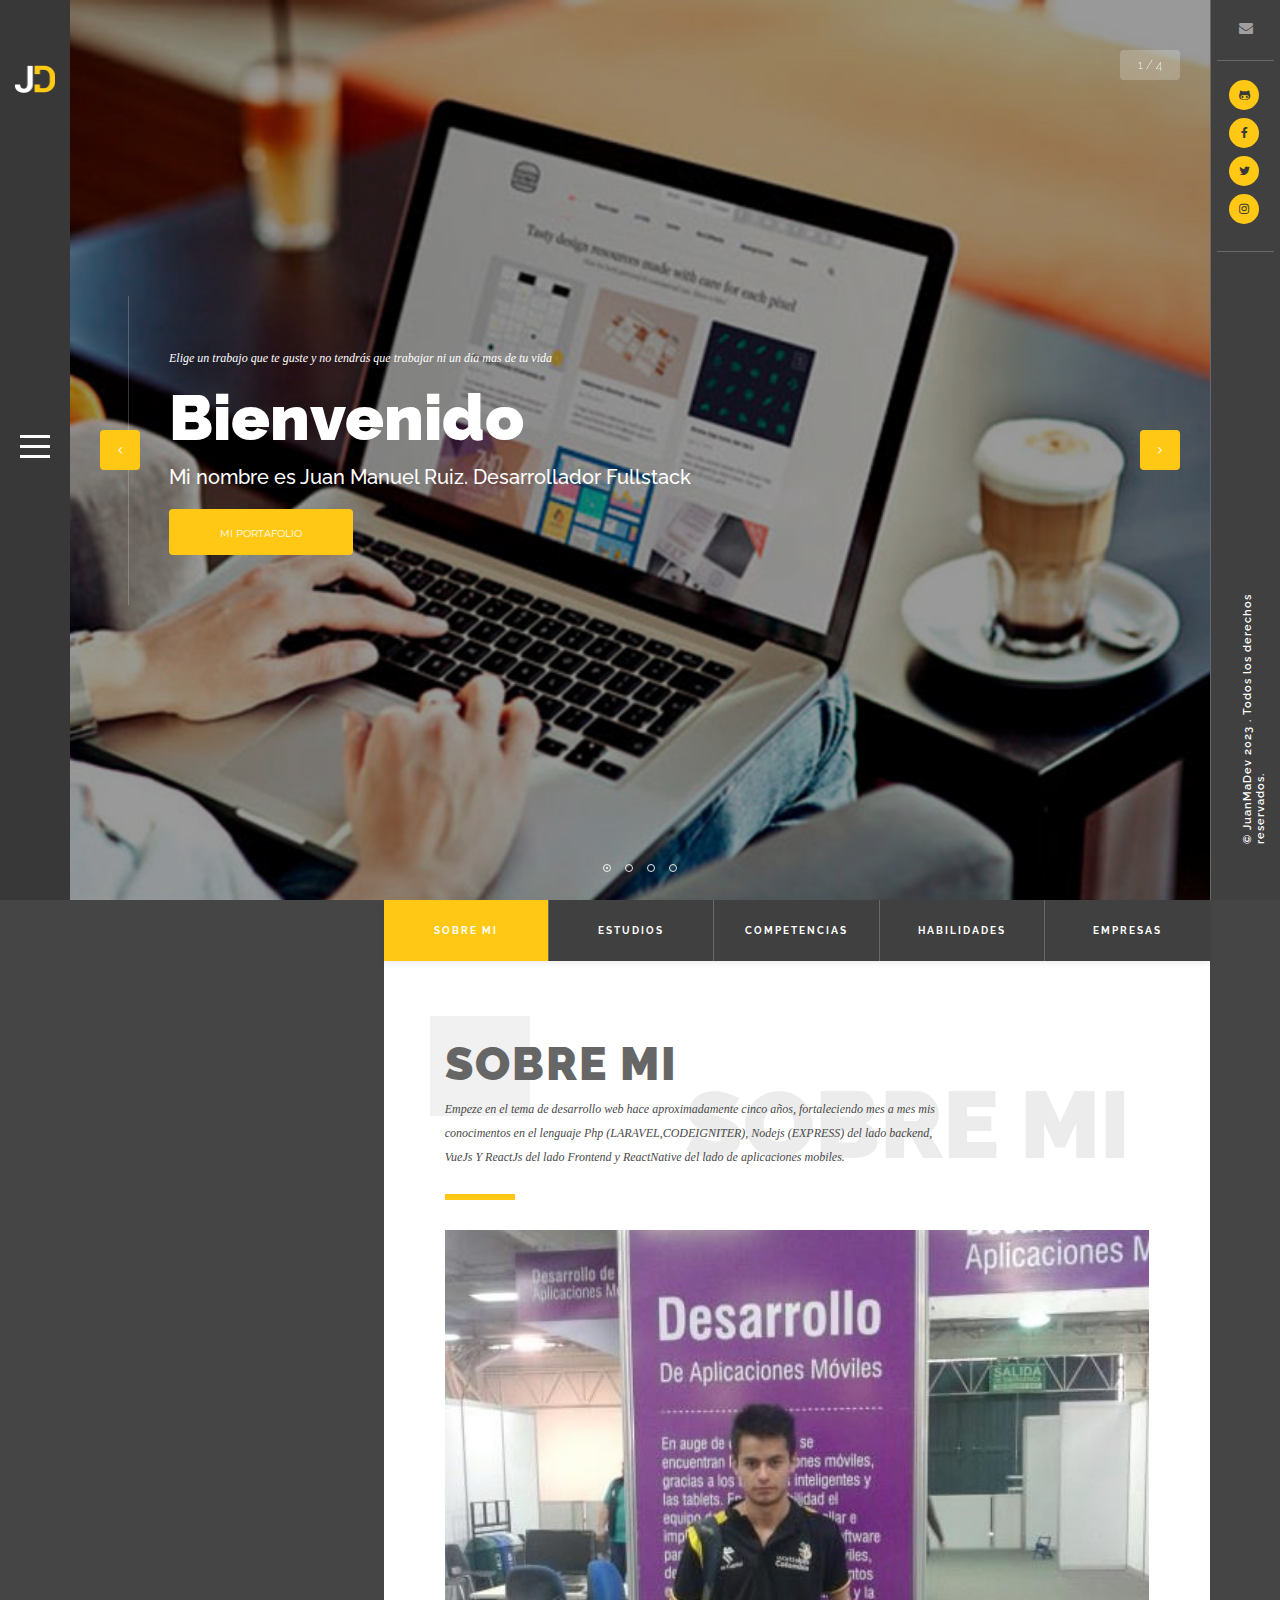
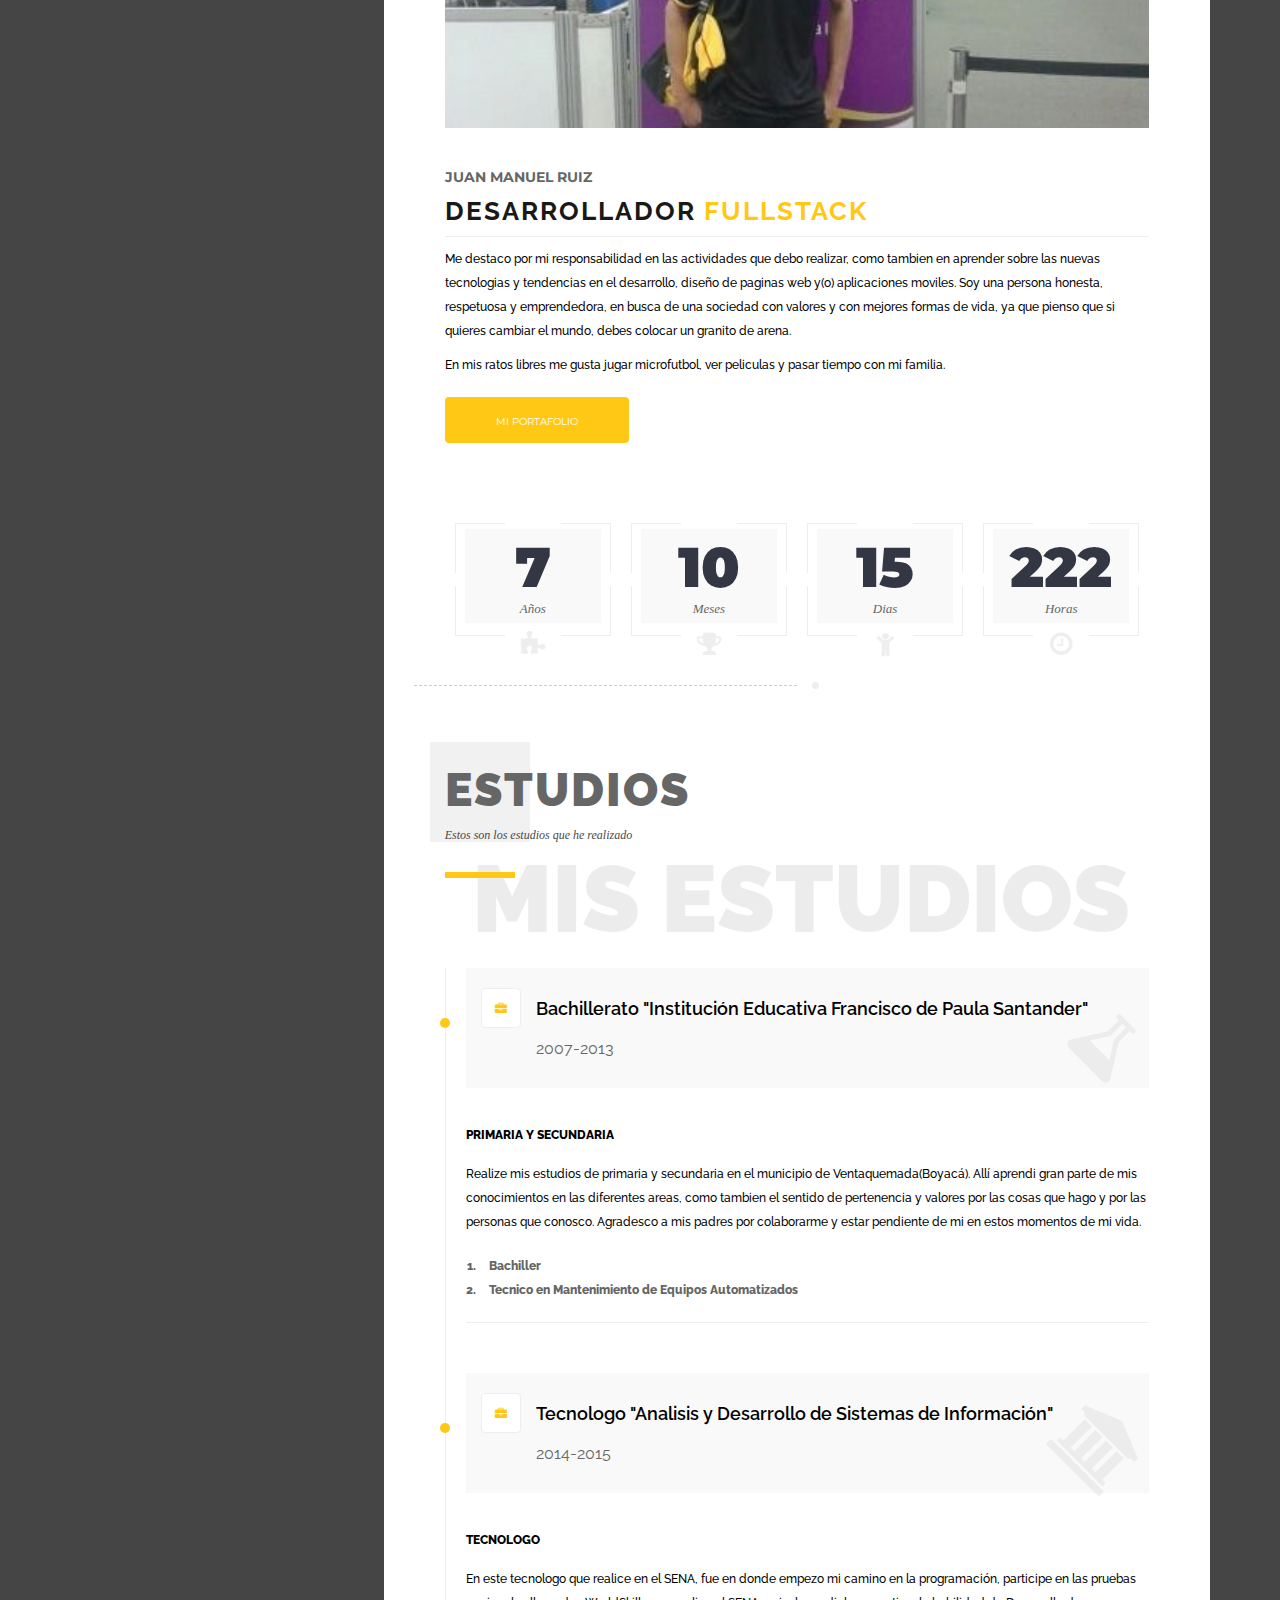
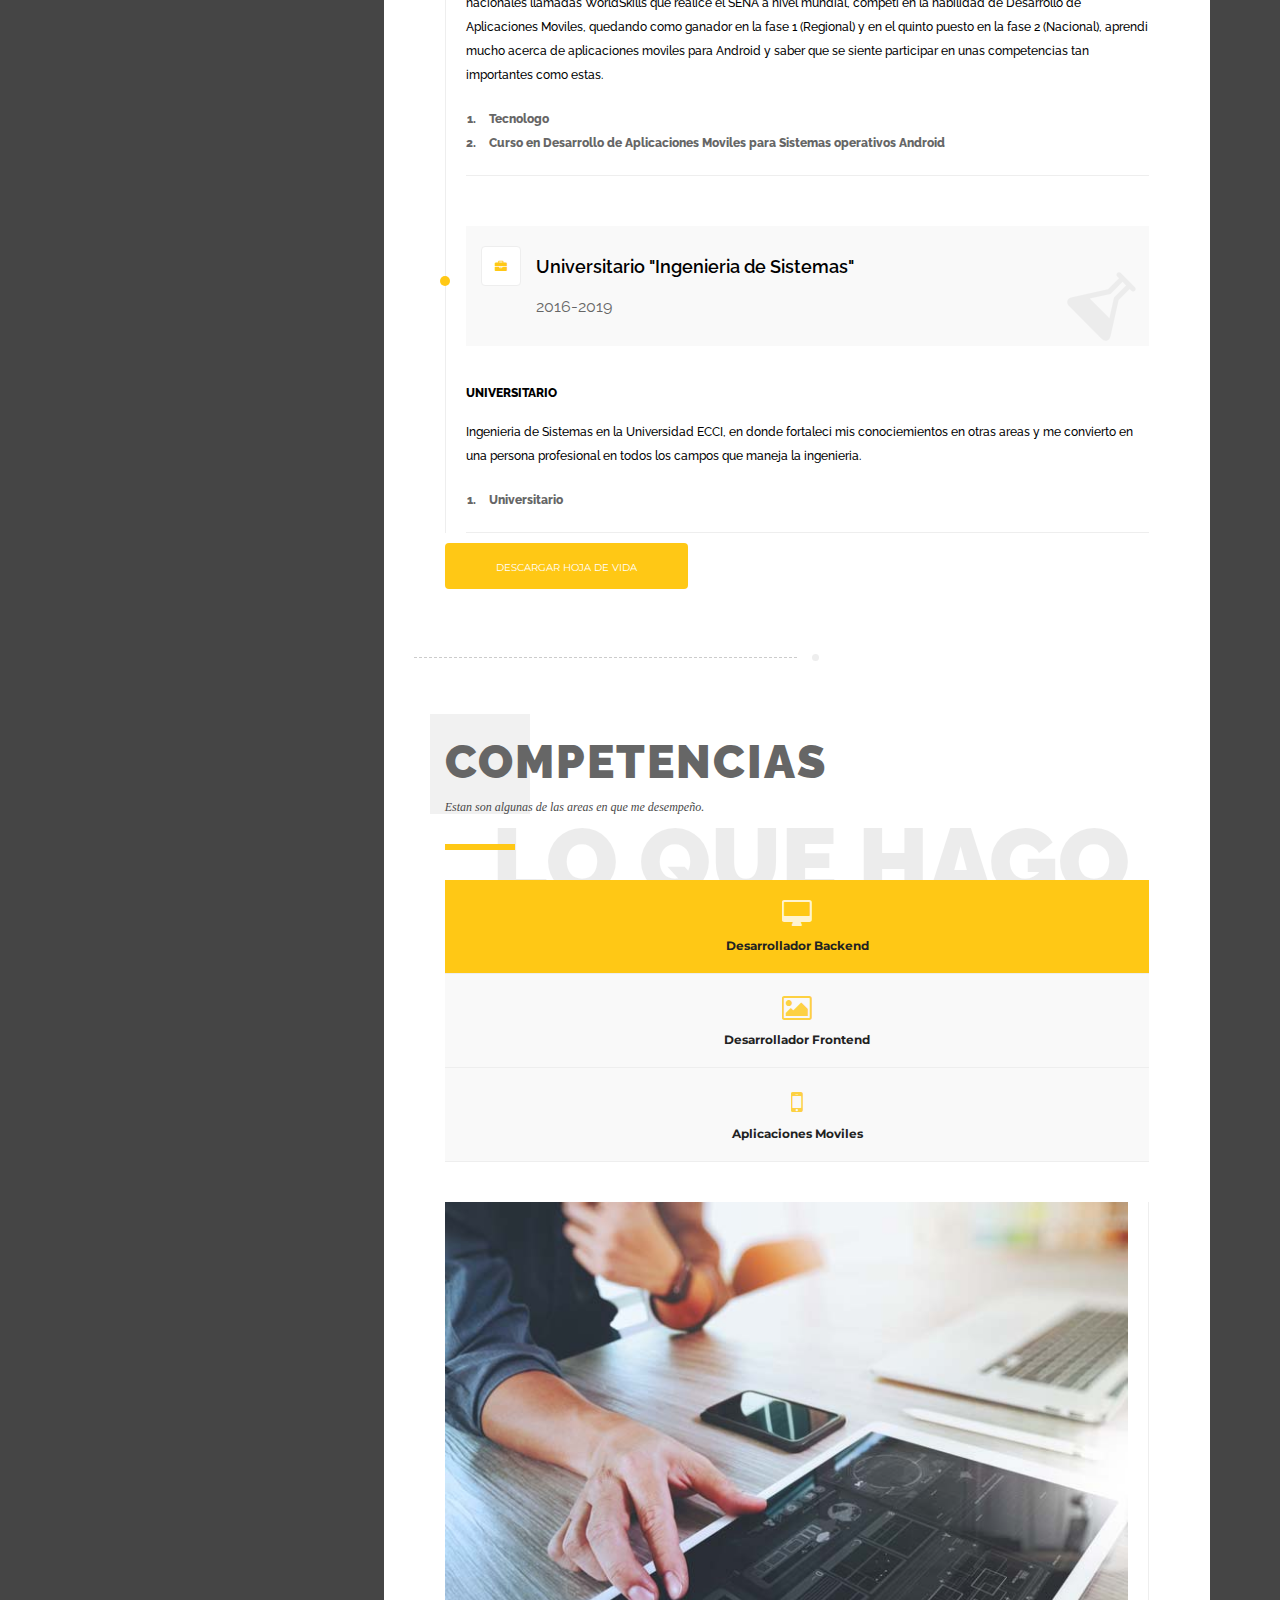
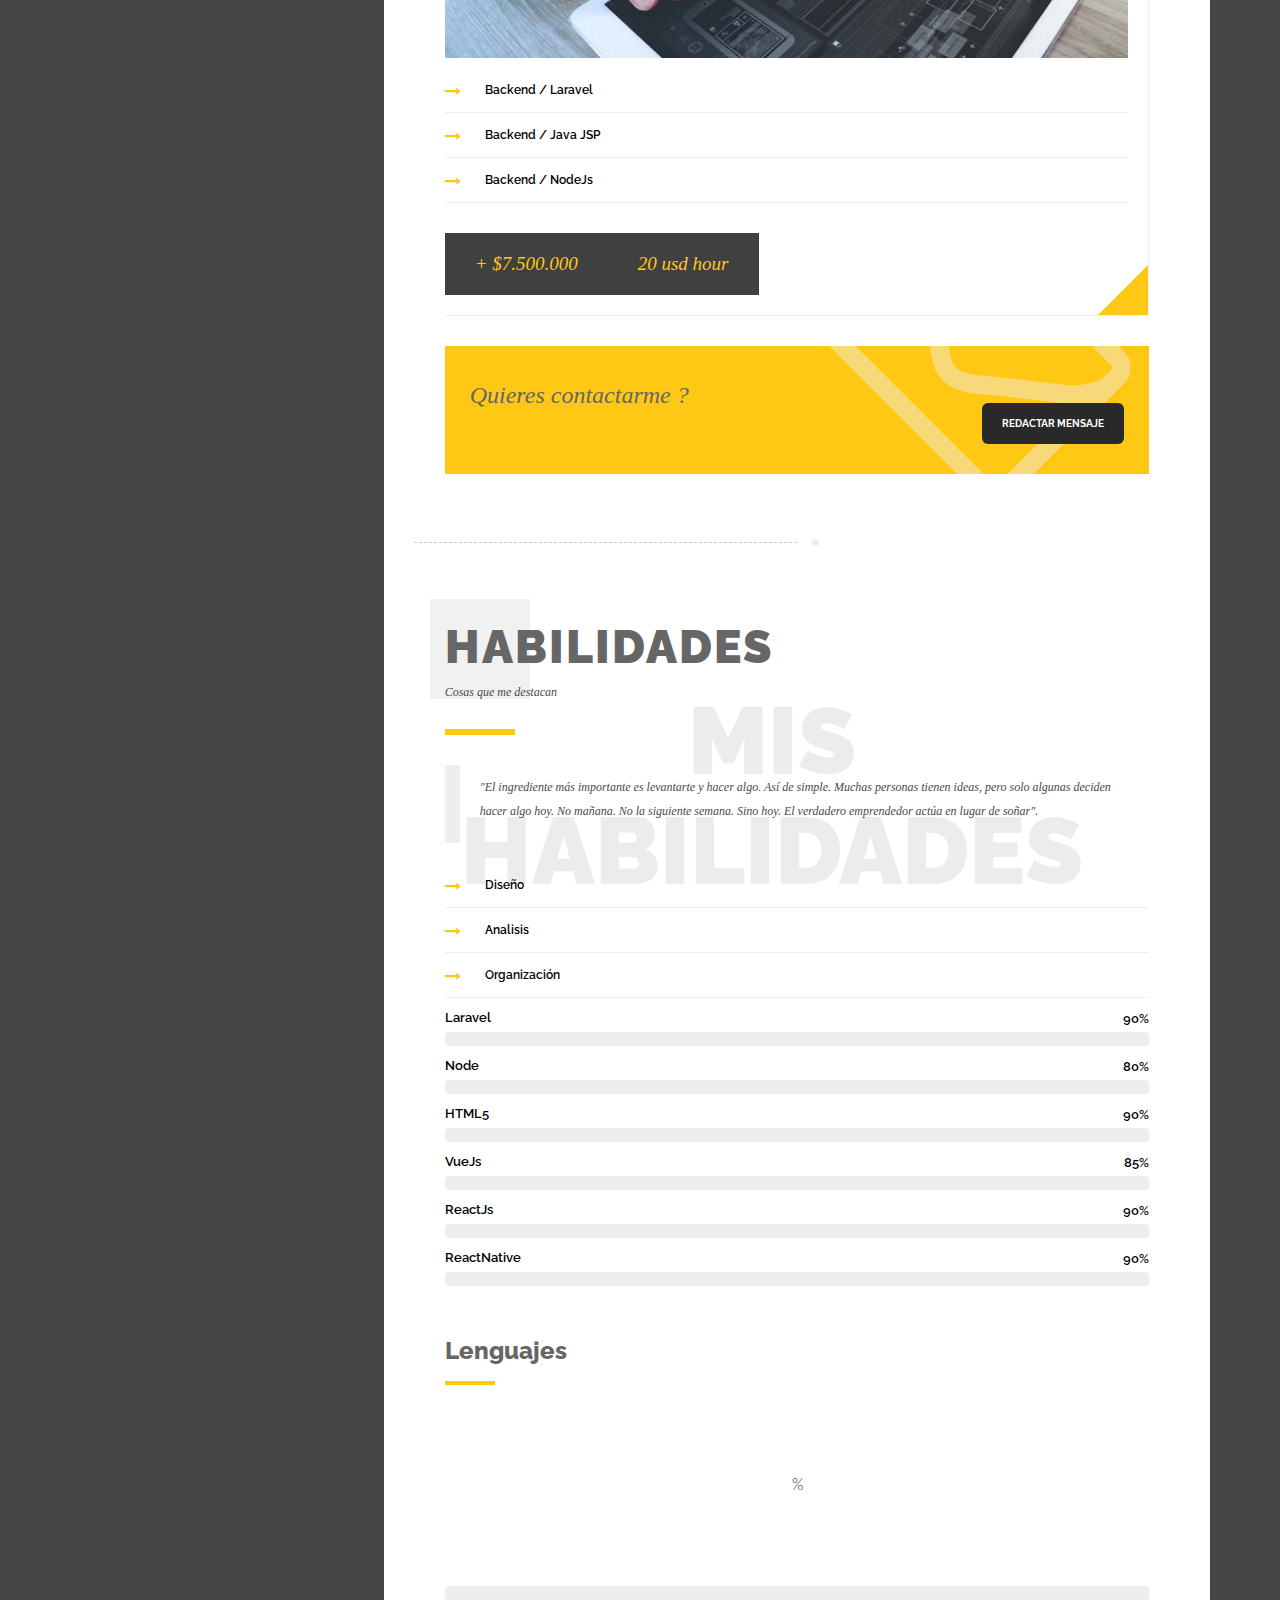
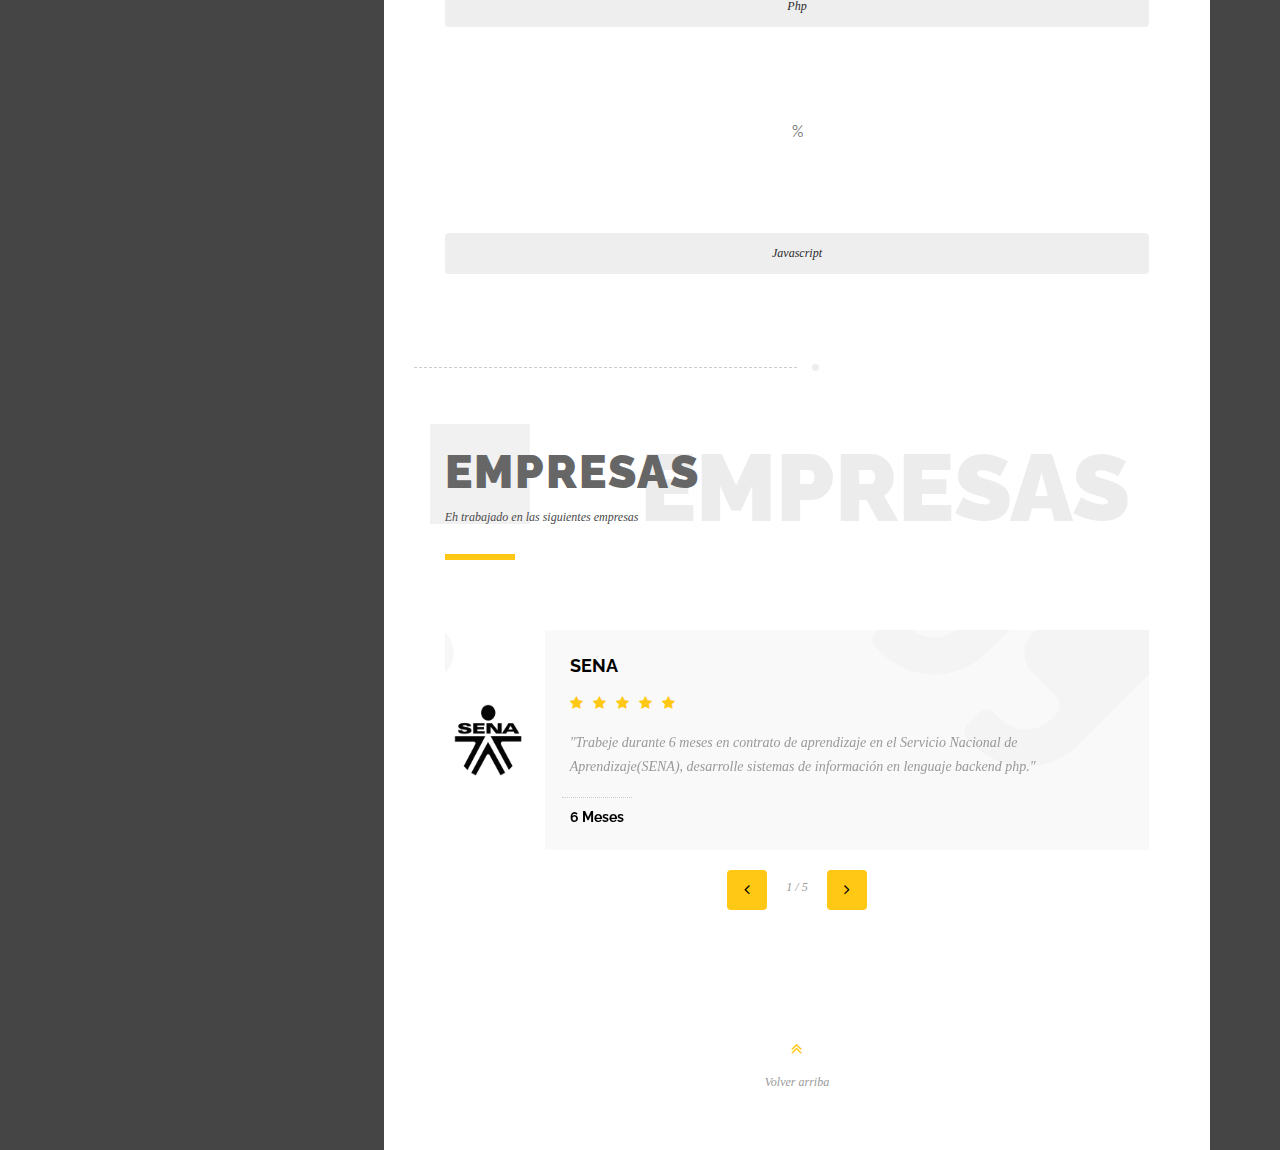
==== commit 83f01e06: "year" ====
--- a/index.html
+++ b/index.html
@@ -1000,7 +1000,7 @@
         </div>
         <!-- header-social end-->
         <div class="copyright">
-          &#169; JuanMaDev 2022 . Todos los derechos reservados.
+          &#169; JuanMaDev 2023 . Todos los derechos reservados.
         </div>
       </footer>
       <!-- footer end -->
